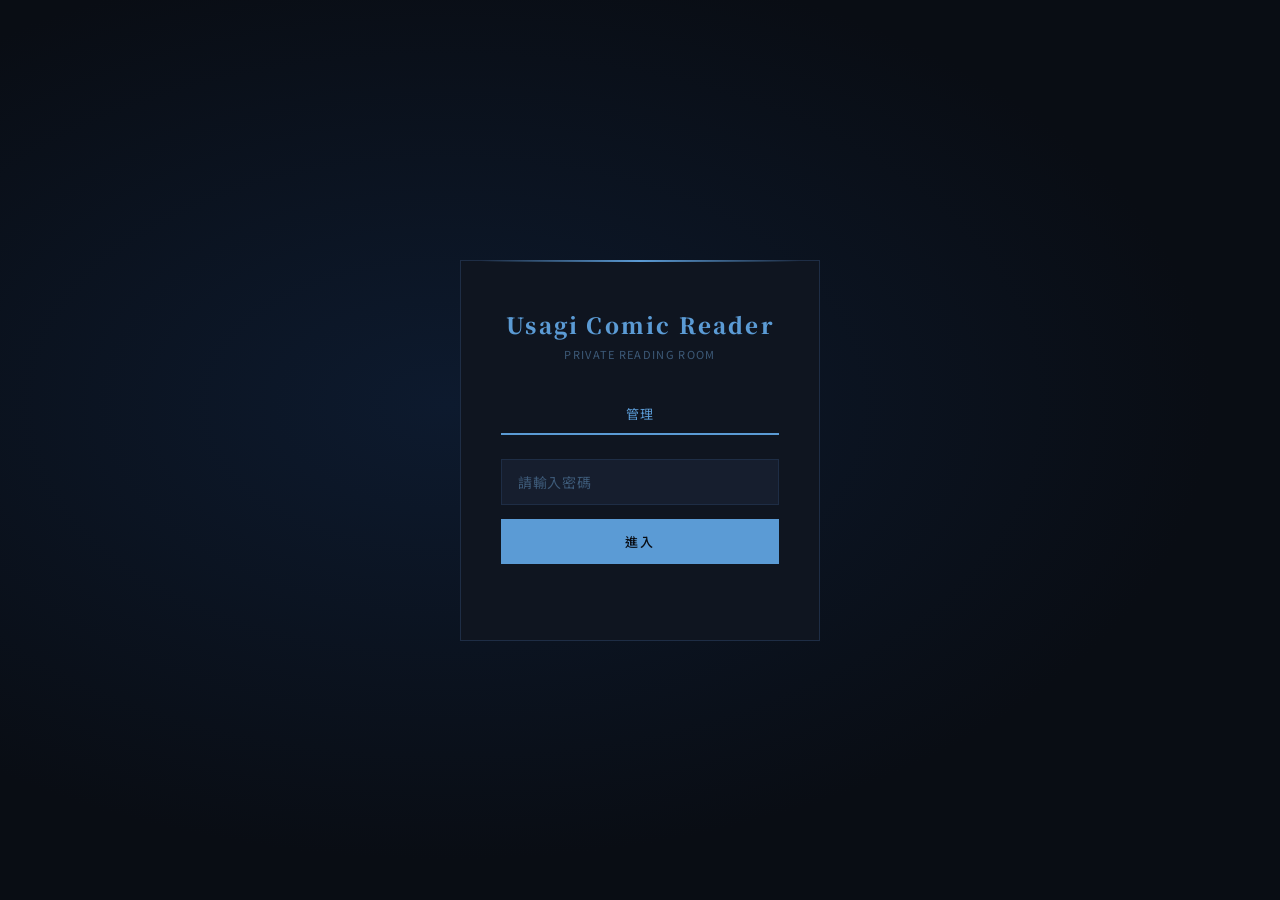
==== tksk/sak7@dm.html @ d7cbdb6c "Add files via upload" ====
<!DOCTYPE html>
<html lang="zh-TW">
<head>
<meta charset="UTF-8">
<meta name="viewport" content="width=device-width, initial-scale=1.0">
<title>Usagi Comic Reader</title>
<link href="https://fonts.googleapis.com/css2?family=Noto+Serif+TC:wght@400;600;900&family=Noto+Sans+TC:wght@300;400;500&display=swap" rel="stylesheet">
<style>
  :root {
    --bg:     #090d14;
    --bg2:    #0f1520;
    --bg3:    #161e2e;
    --border: #1e2d45;
    --accent: #5b9bd5;
    --acc2:   #3a72a8;
    --text:   #d4e4f7;
    --text2:  #7a9fc0;
    --text3:  #3d5a78;
    --danger: #c4614a;
  }
  * { box-sizing: border-box; margin: 0; padding: 0; }
  body { background: var(--bg); color: var(--text); font-family: 'Noto Sans TC', sans-serif; min-height: 100vh; overflow-x: hidden; }
  ::-webkit-scrollbar { width: 4px; }
  ::-webkit-scrollbar-track { background: var(--bg); }
  ::-webkit-scrollbar-thumb { background: var(--border); border-radius: 2px; }

  /* ── PAGES ── */
  .page { display: none; min-height: 100vh; }
  .page.active { display: block; }
  #page-login { align-items: center; justify-content: center; min-height: 100vh; background: radial-gradient(ellipse at 35% 45%, #0d1a2e 0%, #090d14 65%); }
  #page-login.active { display: flex; }

  /* ── LOGIN ── */
  .login-box { width: 360px; padding: 48px 40px; border: 1px solid var(--border); background: var(--bg2); position: relative; }
  .login-box::before { content: ''; position: absolute; top: -1px; left: 20px; right: 20px; height: 2px; background: linear-gradient(90deg, transparent, var(--accent), transparent); }
  .login-title { font-family: 'Noto Serif TC', serif; font-size: 22px; font-weight: 900; letter-spacing: 0.1em; color: var(--accent); margin-bottom: 6px; text-align: center; }
  .login-sub { text-align: center; color: var(--text3); font-size: 11px; letter-spacing: 0.12em; margin-bottom: 32px; }
  .login-tabs { display: flex; margin-bottom: 24px; border-bottom: 1px solid var(--border); }
  .login-tab { flex: 1; padding: 10px; text-align: center; cursor: pointer; font-size: 13px; color: var(--text3); letter-spacing: 0.08em; border-bottom: 2px solid transparent; margin-bottom: -1px; transition: all 0.2s; }
  .login-tab.active { color: var(--accent); border-bottom-color: var(--accent); }
  .login-tab:hover { color: var(--text2); }
  .pw-input-wrap { margin-bottom: 14px; }
  .pw-input-wrap input { width: 100%; padding: 12px 16px; background: var(--bg3); border: 1px solid var(--border); color: var(--text); font-family: inherit; font-size: 14px; outline: none; letter-spacing: 0.2em; transition: border-color 0.2s; }
  .pw-input-wrap input:focus { border-color: var(--acc2); }
  .pw-input-wrap input::placeholder { letter-spacing: 0.05em; color: var(--text3); }
  .btn-login { width: 100%; padding: 13px; background: var(--accent); color: #090d14; border: none; cursor: pointer; font-family: 'Noto Sans TC', sans-serif; font-size: 13px; font-weight: 500; letter-spacing: 0.15em; transition: background 0.2s; }
  .btn-login:hover { background: #7ab3e0; }
  .login-error { color: var(--danger); font-size: 12px; text-align: center; margin-top: 10px; min-height: 18px; }

  /* ── NAV ── */
  .site-nav { position: sticky; top: 0; z-index: 100; background: rgba(9,13,20,0.97); backdrop-filter: blur(8px); border-bottom: 1px solid var(--border); display: flex; align-items: center; padding: 0 24px; height: 56px; gap: 0; }
  .nav-logo { font-family: 'Noto Serif TC', serif; font-weight: 900; font-size: 17px; color: var(--accent); letter-spacing: 0.1em; cursor: pointer; margin-right: auto; }
  .nav-btn { padding: 6px 14px; font-size: 12px; letter-spacing: 0.08em; color: var(--text3); cursor: pointer; border: none; background: none; font-family: inherit; transition: color 0.2s; }
  .nav-btn:hover { color: var(--accent); }
  .nav-btn.active { color: var(--accent); }
  .nav-btn.locked { color: var(--text3); opacity: 0.5; }
  .nav-btn.locked::after { content: ' 🔒'; font-size: 10px; }
  .nav-sep { color: var(--border); margin: 0 2px; font-size: 11px; }

  /* ── LIBRARY ── */
  .page-inner { padding: 40px 24px; max-width: 1000px; margin: 0 auto; }
  .section-header { display: flex; align-items: baseline; gap: 16px; margin-bottom: 24px; padding-bottom: 12px; border-bottom: 1px solid var(--border); }
  .section-title { font-family: 'Noto Serif TC', serif; font-size: 20px; font-weight: 900; color: var(--accent); letter-spacing: 0.1em; }
  .section-count { font-size: 12px; color: var(--text3); }
  .works-grid { display: grid; grid-template-columns: repeat(auto-fill, minmax(160px, 1fr)); gap: 16px; margin-bottom: 48px; }
  .work-card { cursor: pointer; border: 1px solid var(--border); background: var(--bg2); overflow: hidden; transition: border-color 0.2s, transform 0.2s; }
  .work-card:hover { border-color: var(--acc2); transform: translateY(-2px); }
  .work-cover { aspect-ratio: 3/4; background: var(--bg3); overflow: hidden; display: flex; align-items: center; justify-content: center; }
  .work-cover img { width: 100%; height: 100%; object-fit: cover; }
  .work-cover-placeholder { font-family: 'Noto Serif TC', serif; font-size: 36px; color: var(--border); }
  .work-info { padding: 12px; }
  .work-title { font-size: 13px; font-weight: 500; color: var(--text); margin-bottom: 4px; line-height: 1.4; white-space: nowrap; overflow: hidden; text-overflow: ellipsis; }
  .work-meta { font-size: 11px; color: var(--text3); }
  .empty-hint { color: var(--text3); font-size: 13px; text-align: center; padding: 48px 0; border: 1px dashed var(--border); letter-spacing: 0.05em; }

  /* ── WORK DETAIL ── */
  .work-header { background: var(--bg2); border-bottom: 1px solid var(--border); padding: 32px 24px 28px; }
  .work-header-inner { max-width: 800px; margin: 0 auto; }
  .breadcrumb { font-size: 12px; color: var(--text3); margin-bottom: 16px; display: flex; align-items: center; gap: 8px; }
  .breadcrumb span { cursor: pointer; }
  .breadcrumb span:hover { color: var(--accent); }
  .work-big-title { font-family: 'Noto Serif TC', serif; font-size: 26px; font-weight: 900; color: var(--text); letter-spacing: 0.05em; margin-bottom: 8px; }
  .work-type-badge { display: inline-block; padding: 3px 10px; border: 1px solid var(--border); font-size: 11px; color: var(--text3); letter-spacing: 0.08em; }
  .chapter-list { max-width: 800px; margin: 0 auto; padding: 32px 24px; }

  /* chapter card with cover */
  .chapter-item { display: flex; align-items: center; margin-bottom: 8px; border: 1px solid var(--border); background: var(--bg2); cursor: pointer; transition: border-color 0.2s, background 0.2s; overflow: hidden; }
  .chapter-item:hover { border-color: var(--acc2); background: var(--bg3); }
  .chapter-thumb { width: 72px; height: 72px; flex-shrink: 0; background: var(--bg3); overflow: hidden; display: flex; align-items: center; justify-content: center; }
  .chapter-thumb img { width: 100%; height: 100%; object-fit: cover; }
  .chapter-thumb-placeholder { font-size: 22px; color: var(--border); font-family: 'Noto Serif TC', serif; }
  .chapter-info { flex: 1; padding: 14px 18px; }
  .chapter-num { font-family: 'Noto Serif TC', serif; font-size: 18px; font-weight: 900; color: var(--acc2); margin-bottom: 2px; }
  .chapter-name { font-size: 14px; color: var(--text); }
  .chapter-count { font-size: 11px; color: var(--text3); margin-top: 3px; }

  /* ── ILLUST POST LIST (article style) ── */
  .post-list { max-width: 720px; margin: 0 auto; padding: 24px; display: flex; flex-direction: column; gap: 12px; }
  .post-list-item { border: 1px solid var(--border); background: var(--bg2); cursor: pointer; transition: border-color 0.2s, transform 0.15s; display: flex; overflow: hidden; }
  .post-list-item:hover { border-color: var(--acc2); transform: translateY(-1px); }
  .post-list-cover { width: 140px; height: 100px; flex-shrink: 0; background: var(--bg3); overflow: hidden; display: flex; align-items: center; justify-content: center; }
  .post-list-cover img { width: 100%; height: 100%; object-fit: cover; }
  .post-list-cover-ph { font-size: 28px; color: var(--border); }
  .post-list-body { flex: 1; padding: 14px 18px; display: flex; flex-direction: column; justify-content: center; gap: 6px; min-width: 0; }
  .post-list-title { font-size: 14px; font-weight: 500; color: var(--text); line-height: 1.5; display: -webkit-box; -webkit-line-clamp: 2; -webkit-box-orient: vertical; overflow: hidden; }
  .post-list-excerpt { font-size: 12px; color: var(--text3); line-height: 1.6; display: -webkit-box; -webkit-line-clamp: 2; -webkit-box-orient: vertical; overflow: hidden; }
  .post-list-meta { font-size: 11px; color: var(--text3); margin-top: 2px; }
  @media(max-width:480px) { .post-list-cover { width: 100px; height: 80px; } }

  /* ── VIEWER ── */
  #page-viewer { background: #000; }
  .viewer-nav { position: fixed; top: 0; left: 0; right: 0; z-index: 200; background: rgba(0,0,0,0.92); backdrop-filter: blur(8px); border-bottom: 1px solid #1a2a40; display: flex; align-items: center; padding: 0 16px; height: 52px; gap: 8px; transform: translateY(0); transition: transform 0.3s; }
  .viewer-nav.hidden { transform: translateY(-100%); }
  .viewer-title { flex: 1; font-size: 13px; color: #6a8fa8; white-space: nowrap; overflow: hidden; text-overflow: ellipsis; }
  .viewer-close { padding: 5px 12px; font-size: 11px; color: #4a6a85; cursor: pointer; border: none; background: none; font-family: inherit; transition: color 0.2s; }
  .viewer-close:hover { color: #7ab3e0; }
  .viewer-mode-label { font-size: 11px; color: #3a5a75; letter-spacing: 0.1em; border: 1px solid #1a2a40; padding: 4px 10px; }
  .viewer-strip { padding-top: 52px; }
  .strip-img { display: block; width: 100%; max-width: 720px; margin: 0 auto; }
  .viewer-paged { padding-top: 52px; min-height: 100vh; display: flex; flex-direction: column; align-items: center; justify-content: center; }
  .paged-img-wrap { display: flex; align-items: center; justify-content: center; width: 100%; flex: 1; padding: 20px; }
  .paged-img-wrap img { max-height: calc(100vh - 120px); max-width: 100%; object-fit: contain; }
  .paged-controls { position: fixed; bottom: 0; left: 0; right: 0; background: rgba(0,0,0,0.92); border-top: 1px solid #1a2a40; display: flex; align-items: center; justify-content: center; padding: 12px 24px; gap: 24px; }
  .paged-btn { padding: 8px 24px; font-size: 13px; letter-spacing: 0.05em; border: 1px solid #1e2d45; background: transparent; color: #6a8fa8; cursor: pointer; font-family: inherit; transition: all 0.2s; }
  .paged-btn:hover:not(:disabled) { border-color: var(--accent); color: var(--accent); }
  .paged-btn:disabled { opacity: 0.25; cursor: default; }
  .paged-counter { font-size: 12px; color: #3a5a75; min-width: 80px; text-align: center; }

  /* illust post article viewer */
  .post-article { max-width: 680px; margin: 0 auto; padding: 32px 24px 60px; }
  .post-article-title { font-family: 'Noto Serif TC', serif; font-size: 22px; font-weight: 900; color: var(--text); margin-bottom: 8px; line-height: 1.4; }
  .post-article-meta { font-size: 12px; color: var(--text3); margin-bottom: 28px; padding-bottom: 16px; border-bottom: 1px solid var(--border); }
  /* text block */
  .post-block-text { font-size: 14px; color: var(--text2); line-height: 1.9; white-space: pre-wrap; margin-bottom: 20px; }
  /* image block */
  .post-block-img { margin-bottom: 12px; }
  .post-block-img img { display: block; width: 100%; cursor: pointer; border: 1px solid var(--border); transition: opacity 0.2s; }
  .post-block-img img:hover { opacity: 0.9; }
  /* multi-image grid */
  .post-block-imgs { display: grid; gap: 4px; margin-bottom: 12px; }
  .post-block-imgs.cols-1 { grid-template-columns: 1fr; }
  .post-block-imgs.cols-2 { grid-template-columns: 1fr 1fr; }
  .post-block-imgs.cols-3 { grid-template-columns: 1fr 1fr 1fr; }
  .post-block-imgs img { width: 100%; aspect-ratio: 1; object-fit: cover; cursor: pointer; border: 1px solid var(--border); transition: opacity 0.2s; }
  .post-block-imgs img:hover { opacity: 0.9; }

  /* gallery grid (fallback for albums without captions) */
  .viewer-gallery { padding-top: 52px; columns: 2; column-gap: 4px; padding-bottom: 4px; }
  @media(min-width:600px){.viewer-gallery{columns:3;}}
  @media(min-width:900px){.viewer-gallery{columns:4;}}
  .gallery-img { display: block; width: 100%; margin-bottom: 4px; cursor: pointer; transition: opacity 0.2s; break-inside: avoid; }
  .gallery-img:hover { opacity: 0.8; }

  /* lightbox */
  .lightbox { position: fixed; inset: 0; z-index: 999; background: rgba(0,0,0,0.97); display: none; align-items: center; justify-content: center; }
  .lightbox.open { display: flex; }
  .lightbox img { max-width: 95vw; max-height: 95vh; object-fit: contain; }
  .lightbox-close { position: absolute; top: 16px; right: 20px; font-size: 28px; color: #3a5a75; cursor: pointer; line-height: 1; }
  .lightbox-close:hover { color: #7ab3e0; }
  .lightbox-prev, .lightbox-next { position: absolute; top: 50%; transform: translateY(-50%); font-size: 32px; color: #2a4a65; cursor: pointer; padding: 20px; user-select: none; }
  .lightbox-prev:hover, .lightbox-next:hover { color: #7ab3e0; }
  .lightbox-prev { left: 0; }
  .lightbox-next { right: 0; }

  /* ── ADMIN ── */
  .admin-inner { max-width: 860px; margin: 0 auto; padding: 32px 24px; }
  .admin-title { font-family: 'Noto Serif TC', serif; font-size: 18px; font-weight: 900; color: var(--accent); margin-bottom: 28px; letter-spacing: 0.12em; }
  .admin-section { margin-bottom: 40px; }
  .admin-section-title { font-size: 11px; letter-spacing: 0.14em; color: var(--text3); margin-bottom: 16px; text-transform: uppercase; padding-bottom: 8px; border-bottom: 1px solid var(--border); }
  .field-row { display: flex; gap: 8px; margin-bottom: 10px; flex-wrap: wrap; }
  .field { flex: 1; min-width: 0; }
  .field label { display: block; font-size: 11px; color: var(--text3); margin-bottom: 4px; letter-spacing: 0.06em; }
  .field input, .field select, .field textarea { width: 100%; padding: 9px 12px; background: var(--bg3); border: 1px solid var(--border); color: var(--text); font-family: inherit; font-size: 13px; outline: none; transition: border-color 0.2s; }
  .field input:focus, .field select:focus, .field textarea:focus { border-color: var(--acc2); }
  .field textarea { min-height: 80px; resize: vertical; }
  select option { background: var(--bg3); }
  .btn { padding: 9px 20px; font-size: 12px; letter-spacing: 0.08em; cursor: pointer; font-family: inherit; border: none; transition: all 0.2s; }
  .btn-primary { background: var(--accent); color: #090d14; }
  .btn-primary:hover { background: #7ab3e0; }
  .btn-secondary { background: var(--bg3); color: var(--text2); border: 1px solid var(--border); }
  .btn-secondary:hover { border-color: var(--acc2); color: var(--text); }
  .btn-danger { background: transparent; color: var(--danger); border: 1px solid var(--danger); }
  .btn-danger:hover { background: var(--danger); color: #fff; }
  .btn-sm { padding: 5px 12px; font-size: 11px; }
  .work-list-item { border: 1px solid var(--border); background: var(--bg2); margin-bottom: 10px; overflow: hidden; }
  .work-list-header { display: flex; align-items: center; cursor: pointer; gap: 10px; }
  .work-list-header:hover { background: var(--bg3); }
  /* cover thumbnail in admin list */
  .work-list-cover { width: 48px; height: 48px; flex-shrink: 0; background: var(--bg3); overflow: hidden; display: flex; align-items: center; justify-content: center; }
  .work-list-cover img { width: 100%; height: 100%; object-fit: cover; }
  .work-list-cover-ph { font-size: 18px; color: var(--border); font-family: 'Noto Serif TC', serif; }
  .work-list-toggle { padding: 14px 0 14px 14px; color: var(--text3); transition: transform 0.2s; font-size: 11px; }
  .work-list-toggle.open { transform: rotate(90deg); }
  .work-list-name { flex: 1; font-size: 14px; padding: 14px 0; }
  .work-list-type { font-size: 11px; color: var(--text3); letter-spacing: 0.06em; }
  .work-list-actions { display: flex; gap: 6px; padding: 0 14px; }
  .work-list-body { padding: 0 16px 16px; border-top: 1px solid var(--border); }

  .admin-work-tabs { display:flex; gap:8px; margin: 10px 0 12px; }
  .admin-work-tab { padding: 6px 12px; font-size: 11px; letter-spacing: 0.08em; cursor: pointer; border: 1px solid var(--border); background: var(--bg3); color: var(--text3); font-family: inherit; transition: all 0.2s; }
  .admin-work-tab:hover { border-color: var(--acc2); color: var(--text2); }
  .admin-work-tab.active { border-color: var(--accent); color: var(--accent); }
  .drag-handle { padding: 14px 6px 14px 10px; color: var(--text3); cursor: grab; user-select: none; }
  .work-list-item.dragging { opacity: 0.55; }
  .work-list-item.drag-over { outline: 1px dashed var(--acc2); }
  .chapter-edit-item { display: flex; align-items: center; gap: 8px; padding: 8px 0; border-bottom: 1px solid var(--bg3); }
  .chapter-edit-name { flex: 1; font-size: 13px; color: var(--text2); }
  .chapter-edit-count { font-size: 11px; color: var(--text3); }
  .pw-settings { display: grid; grid-template-columns: 1fr 1fr; gap: 12px; }

  /* post editor */
  .post-editor { border: 1px solid var(--border); background: var(--bg3); padding: 16px; margin-bottom: 10px; }
  .post-editor-header { display: flex; align-items: center; justify-content: space-between; margin-bottom: 12px; font-size: 12px; color: var(--text3); letter-spacing: 0.06em; }
  .post-preview-imgs { display: flex; gap: 6px; flex-wrap: wrap; margin-bottom: 8px; }
  .post-preview-img { width: 60px; height: 60px; object-fit: cover; border: 1px solid var(--border); }

  .toast { position: fixed; bottom: 24px; right: 24px; z-index: 9999; background: var(--bg3); border: 1px solid var(--border); color: var(--text); padding: 12px 20px; font-size: 13px; opacity: 0; transform: translateY(8px); transition: all 0.3s; pointer-events: none; letter-spacing: 0.05em; }
  .toast.show { opacity: 1; transform: translateY(0); }
  .toast.success { border-color: var(--accent); }
  .toast.error { border-color: var(--danger); }

  .modal-overlay { position: fixed; inset: 0; z-index: 500; background: rgba(0,0,0,0.75); backdrop-filter: blur(4px); display: none; align-items: center; justify-content: center; padding: 24px; }
  .modal-overlay.open { display: flex; }
  .modal { background: var(--bg2); border: 1px solid var(--border); width: 100%; max-width: 600px; max-height: 85vh; overflow-y: auto; padding: 32px; }
  .modal-title { font-family: 'Noto Serif TC', serif; font-size: 18px; font-weight: 900; color: var(--accent); margin-bottom: 24px; letter-spacing: 0.08em; }
  .modal-actions { display: flex; gap: 8px; justify-content: flex-end; margin-top: 24px; }

  /* mini password modal */
  .mini-modal { background: var(--bg2); border: 1px solid var(--border); width: 100%; max-width: 320px; padding: 32px; }

  .reveal { opacity: 0; transform: translateY(10px); transition: opacity 0.35s, transform 0.35s; }
  .reveal.visible { opacity: 1; transform: none; }
  @media(max-width:480px){ .works-grid{grid-template-columns:repeat(2,1fr);} .pw-settings{grid-template-columns:1fr;} }
</style>
</head>
<body>

<!-- ══ LOGIN ══ -->
<div id="page-login" class="page active">
  <div class="login-box">
    <div class="login-title">Usagi Comic Reader</div>
    <div class="login-sub">PRIVATE READING ROOM</div>
    <div class="login-tabs">
      <div class="login-tab active" onclick="selectLoginTab('admin',this)">管理</div>
    </div>
    <div class="pw-input-wrap">
      <input type="password" id="pw-input" placeholder="請輸入密碼" onkeydown="if(event.key==='Enter')doLogin()">
    </div>
    <button class="btn-login" onclick="doLogin()">進入</button>
    <div class="login-error" id="login-error"></div>
  </div>
</div>

<!-- ══ LIBRARY ══ -->
<div id="page-library" class="page">
  <nav class="site-nav">
    <div class="nav-logo" onclick="goHome()">Usagi</div>
    <button class="nav-btn" id="nav-manga" onclick="navClickSection('manga')">漫畫</button>
    <span class="nav-sep">·</span>
    <button class="nav-btn" id="nav-illust" onclick="navClickSection('illust')">插圖</button>
    <button class="nav-btn" onclick="logout()" style="margin-left:8px">登出</button>
  </nav>
  <div class="page-inner">
    <div id="manga-section">
      <div class="section-header">
        <div class="section-title">漫畫</div>
        <div class="section-count" id="manga-count"></div>
      </div>
      <div class="works-grid" id="manga-grid"></div>
    </div>
    <div id="illust-section">
      <div class="section-header">
        <div class="section-title">插圖</div>
        <div class="section-count" id="illust-count"></div>
      </div>
      <div class="works-grid" id="illust-grid"></div>
    </div>
  </div>
</div>

<!-- ══ WORK DETAIL ══ -->
<div id="page-work" class="page">
  <nav class="site-nav">
    <div class="nav-logo" onclick="goHome()">Usagi</div>
    <button class="nav-btn" onclick="goHome()">← 返回</button>
    <button class="nav-btn" onclick="logout()" style="margin-left:auto">登出</button>
  </nav>
  <div class="work-header">
    <div class="work-header-inner">
      <div class="breadcrumb">
        <span onclick="goHome()">首頁</span><span>›</span>
        <span id="work-section-label"></span><span>›</span>
        <span id="work-breadcrumb-title"></span>
      </div>
      <div class="work-big-title" id="work-detail-title"></div>
      <div class="work-type-badge" id="work-type-badge"></div>
    </div>
  </div>
  <div class="chapter-list" id="chapter-list"></div>
</div>

<!-- ══ VIEWER ══ -->
<div id="page-viewer" class="page">
  <div class="viewer-nav" id="viewer-nav">
    <button class="viewer-close" onclick="closeViewer()">← 返回</button>
    <div class="viewer-title" id="viewer-title"></div>
    <div class="viewer-mode-label" id="viewer-mode-label"></div>
  </div>
  <div id="viewer-content"></div>
</div>

<!-- ══ ADMIN ══ -->
<div id="page-admin" class="page">
  <nav class="site-nav">
    <div class="nav-logo">Usagi</div>
    <button class="nav-btn" onclick="adminGoSection('manga')">漫畫</button>
    <span class="nav-sep">·</span>
    <button class="nav-btn" onclick="adminGoSection('illust')">插圖</button>
    <span class="nav-sep">·</span>
    <button class="nav-btn active" onclick="showPage('admin')">管理</button>
    <button class="nav-btn" onclick="logout()" style="margin-left:auto">登出</button>
  </nav>
  <div class="admin-inner">
    <div class="admin-title">管 理 後 台</div>
    <div class="admin-section">
      <div class="admin-section-title">密碼設定</div>
      <div class="pw-settings">
        <div class="field"><label>漫畫區密碼</label><input type="password" id="pw-manga-new" placeholder="輸入新密碼（留空不改）"></div>
        <div class="field"><label>插圖區密碼</label><input type="password" id="pw-illust-new" placeholder="輸入新密碼（留空不改）"></div>
      </div>
      <div style="margin-top:10px"><div class="field" style="max-width:260px"><label>管理員密碼</label><input type="password" id="pw-admin-new" placeholder="輸入新密碼（留空不改）"></div></div>
      <button class="btn btn-primary" style="margin-top:12px" onclick="savePasswords()">儲存密碼</button>
    </div>
    <div class="admin-section">
      <div class="admin-section-title" style="display:flex;align-items:center;justify-content:space-between">
        <span>作品管理</span>
        <button class="btn btn-primary btn-sm" onclick="openAddWork()">+ 新增作品</button>
      </div>
      <div class="admin-work-tabs">
        <button class="admin-work-tab active" id="admin-tab-manga" onclick="setAdminWorkTab('manga')">漫畫</button>
        <button class="admin-work-tab" id="admin-tab-illust" onclick="setAdminWorkTab('illust')">插畫</button>
      </div>
      <div id="admin-work-list"></div>
    </div>
    <div class="admin-section">
      <div class="admin-section-title">資料備份</div>
      <div class="field-row">
        <button class="btn btn-secondary" onclick="exportData()">匯出 JSON</button>
        <button class="btn btn-secondary" onclick="document.getElementById('import-file').click()">匯入 JSON</button>
        <button class="btn btn-secondary" onclick="updateJSON()">更新JSON</button>
        <input type="file" id="import-file" accept=".json" style="display:none" onchange="importData(this)">
      </div>
      <div style="font-size:11px;color:var(--text3);margin-top:8px;line-height:1.8">資料儲存於瀏覽器 localStorage。建議定期匯出備份以防資料遺失。</div>
    </div>
  </div>
</div>

<!-- ══ MODAL: 小密碼視窗 ══ -->
<div class="modal-overlay" id="modal-unlock">
  <div class="mini-modal">
    <div class="modal-title" id="modal-unlock-title">輸入密碼</div>
    <div class="pw-input-wrap"><input type="password" id="unlock-input" placeholder="請輸入密碼" onkeydown="if(event.key==='Enter')doUnlock()"></div>
    <div class="login-error" id="unlock-error"></div>
    <div class="modal-actions">
      <button class="btn btn-secondary" onclick="closeModal('modal-unlock')">取消</button>
      <button class="btn btn-primary" onclick="doUnlock()">進入</button>
    </div>
  </div>
</div>

<!-- ══ MODAL: 新增/編輯作品 ══ -->
<div class="modal-overlay" id="modal-work">
  <div class="modal">
    <div class="modal-title" id="modal-work-title">新增作品</div>
    <div class="field-row">
      <div class="field"><label>作品標題</label><input type="text" id="m-work-title" placeholder="作品名稱"></div>
      <div class="field" style="max-width:120px">
        <label>分類</label>
        <select id="m-work-type" onchange="toggleReadMode()">
          <option value="manga">漫畫</option>
          <option value="illust">插圖</option>
        </select>
      </div>
    </div>
    <div class="field" id="read-mode-field">
      <label>閱讀方式</label>
      <select id="m-work-readmode">
        <option value="strip">條漫（垂直滾動）</option>
        <option value="paged">頁漫（從右至左翻頁）</option>
      </select>
    </div>
    <div class="field"><label>作品封面 URL（選填）</label><input type="text" id="m-work-cover" placeholder="https://..."></div>
    <div class="modal-actions">
      <button class="btn btn-secondary" onclick="closeModal('modal-work')">取消</button>
      <button class="btn btn-primary" onclick="saveWork()">儲存</button>
    </div>
  </div>
</div>

<!-- ══ MODAL: 新增/編輯漫畫話數 ══ -->
<div class="modal-overlay" id="modal-chapter">
  <div class="modal">
    <div class="modal-title" id="modal-chapter-title">新增話數</div>
    <div class="field"><label>話數標題</label><input type="text" id="m-ch-title" placeholder="例：第1話、番外篇"></div>
    <div class="field" style="margin-top:10px"><label>話數封面圖 URL（選填）</label><input type="text" id="m-ch-cover" placeholder="https://...（留空則用第一張圖）"></div>
	<div class="field" style="margin-top:10px">
  <label>閱讀模式（預設跟隨作品）</label>
  <select id="m-ch-readmode">
    <option value="">跟隨作品設定</option>
    <option value="strip">條漫</option>
    <option value="paged">頁漫</option>
  </select>
</div>
    <div style="margin-top:14px;margin-bottom:6px;font-size:11px;color:var(--text3);letter-spacing:0.06em">圖片 URL 列表（每行一張）</div>
    <div class="field"><textarea id="m-ch-images" placeholder="https://example.com/p001.jpg&#10;https://example.com/p002.jpg" style="min-height:160px;font-family:monospace;font-size:12px"></textarea></div>
    <div class="field-row" style="margin-top:10px;align-items:center">
      <input type="file" id="m-ch-files" accept="image/*" multiple style="display:none" onchange="uploadPickedFiles(this,'m-ch-images','manga')">
      <button class="btn btn-secondary btn-sm" onclick="document.getElementById('m-ch-files').click()">從本機選圖並上傳</button>
      <div id="m-ch-upload-status" style="font-size:11px;color:var(--text3)"></div>
    </div>
    <div class="modal-actions">
      <button class="btn btn-secondary" onclick="closeModal('modal-chapter')">取消</button>
      <button class="btn btn-primary" onclick="saveChapter()">儲存</button>
    </div>
  </div>
</div>

<!-- ══ MODAL: 新增/編輯插圖貼文 ══ -->
<div class="modal-overlay" id="modal-post">
  <div class="modal">
    <div class="modal-title" id="modal-post-title">新增貼文</div>
    <div class="field"><label>貼文標題</label><input type="text" id="m-post-title" placeholder="這篇文章的標題"></div>
    <div class="field" style="margin-top:10px"><label>封面圖 URL（選填，留空自動用第一張圖）</label><input type="text" id="m-post-cover" placeholder="https://..."></div>
    
    <div style="margin-top:14px;margin-bottom:6px">
      <div style="font-size:11px;color:var(--text3);letter-spacing:0.06em;margin-bottom:6px">文章內文</div>
      <div style="font-size:11px;color:var(--border);background:var(--bg3);border:1px solid var(--border);padding:10px 12px;line-height:1.9;font-family:monospace">
        直接貼上圖片 URL 的那一行 → 顯示為圖片<br>
        其餘文字 → 顯示為段落文字<br>
        <span style="color:var(--text3)">── 範例 ──</span><br>
        今天畫了這張：<br>
        https://i.imgur.com/abc.jpg<br>
        這邊是後記，想說的話<br>
        https://i.imgur.com/xyz.jpg<br>
        最後這張是草稿
      </div>
    </div>
    <div class="field"><textarea id="m-post-body" placeholder="在這裡輸入文章內文，圖片 URL 單獨一行即可插入圖片…" style="min-height:180px;line-height:1.8"></textarea>
    <div class="field-row" style="margin-top:10px;align-items:center">
      <input type="file" id="m-post-files" accept="image/*" multiple style="display:none" onchange="uploadPickedFiles(this,'m-post-body','illust')">
      <button class="btn btn-secondary btn-sm" onclick="document.getElementById('m-post-files').click()">從本機選圖並上傳</button>
      <div id="m-post-upload-status" style="font-size:11px;color:var(--text3)"></div>
    </div></div>
    <div class="modal-actions">
      <button class="btn btn-secondary" onclick="closeModal('modal-post')">取消</button>
      <button class="btn btn-primary" onclick="savePost()">儲存</button>
    </div>
  </div>
</div>

<!-- Lightbox -->
<div class="lightbox" id="lightbox" onclick="closeLightbox(event)">
  <div class="lightbox-close" onclick="closeLightboxDirect()">×</div>
  <div class="lightbox-prev" onclick="lightboxNav(-1)">‹</div>
  <img id="lightbox-img" src="">
  <div class="lightbox-next" onclick="lightboxNav(1)">›</div>
</div>

<div class="toast" id="toast"></div>

<script>
// ══════════════════════════════════════════
// UPLOAD (Cloudflare Worker -> GitHub)
// ══════════════════════════════════════════
const UPLOAD_API = 'https://tkskworker.pnyuki159.workers.dev/upload';
const SAVE_API = 'https://tkskworker.pnyuki159.workers.dev/saveData';
const UPLOAD_SITE_BASE = location.origin;

// ══════════════════════════════════════════
// STATE
// ══════════════════════════════════════════
let STATE = {
  // loggedIn: Set of unlocked sections. 'admin' means all access.
  unlocked: new Set(), // e.g. 'manga', 'illust', 'admin'
  passwords: { manga: '', illust: 'ki', admin: 'ad777' },
  works: [],
  viewerImages: [],    // flat array for manga/lightbox
  viewerPosts: [],     // array of {images, caption} for illust post feed
  viewerMode: 'strip',
  viewerIndex: 0,
  currentWorkId: null,
  editingWorkId: null,
  editingChapterId: null,
  editingWorkIdForChapter: null,
  editingPostId: null,
  editingPostWorkId: null,
  pendingUnlockSection: null, // which section user is trying to unlock
  lightboxImages: [],
  lightboxIndex: 0,
  adminWorkTab: 'manga',
};

// ══════════════════════════════════════════
// INIT
// ══════════════════════════════════════════

function loadLocalData() {
  const saved = localStorage.getItem('manga-gallery-data');
  if (!saved) return null;
  try { return JSON.parse(saved); } catch(e) { return null; }
}

async function loadRemoteData() {
  try {
    const r = await fetch('data.json?ts=' + Date.now(), { cache: 'no-store' });
    if (!r.ok) return null;
    const d = await r.json();
    if (d && Array.isArray(d.works)) return d;
  } catch(e) {}
  return null;
}

async function init() {
  const remote = await loadRemoteData();
  if (remote && remote.works) STATE.works = remote.works;

  const local = loadLocalData();
  if (local) {
    if (local.passwords) STATE.passwords = { ...STATE.passwords, ...local.passwords };
    if (!remote && local.works) STATE.works = local.works;
  }
  document.addEventListener('keydown', handleKey);
  document.querySelectorAll('.modal-overlay').forEach(o => {
    o.addEventListener('click', e => { if (e.target === o) o.classList.remove('open'); });
  });
}

function save() {
  localStorage.setItem('manga-gallery-data', JSON.stringify({
    passwords: STATE.passwords,
    works: STATE.works,
  }));
}


// ══════════════════════════════════════════
// AUTH — multi-section unlock system
// ══════════════════════════════════════════
let loginTarget = 'admin';

function selectLoginTab(type, el) {
  loginTarget = type;
  document.querySelectorAll('.login-tab').forEach(t => t.classList.remove('active'));
  el.classList.add('active');
  document.getElementById('login-error').textContent = '';
}

function doLogin() {
  const pw = document.getElementById('pw-input').value;
  if (pw === STATE.passwords.admin) {
    document.getElementById('pw-input').value = '';
    document.getElementById('login-error').textContent = '';
    STATE.unlocked = new Set(['manga', 'illust', 'admin']);
    showPage('admin');
    renderAdmin();
  } else {
    const err = document.getElementById('login-error');
    err.textContent = '密碼錯誤';
    setTimeout(() => err.textContent = '', 2000);
  }
}

// Called when nav button for a locked section is clicked
function navClickSection(type) {
  if (STATE.unlocked.has(type) || STATE.unlocked.has('admin')) {
    // already unlocked — just switch
    showPage('library');
    renderLibrary(type);
  } else {
    // need password
    STATE.pendingUnlockSection = type;
    const label = type === 'manga' ? '漫畫區' : '插圖區';
    document.getElementById('modal-unlock-title').textContent = '輸入' + label + '密碼';
    document.getElementById('unlock-input').value = '';
    document.getElementById('unlock-error').textContent = '';
    openModal('modal-unlock');
    setTimeout(() => document.getElementById('unlock-input').focus(), 100);
  }
}

function doUnlock() {
  const pw = document.getElementById('unlock-input').value;
  const type = STATE.pendingUnlockSection;
  if (pw === STATE.passwords[type]) {
    STATE.unlocked.add(type);
    closeModal('modal-unlock');
    showPage('library');
    renderLibrary(type);
  } else {
    const err = document.getElementById('unlock-error');
    err.textContent = '密碼錯誤';
    setTimeout(() => err.textContent = '', 2000);
  }
}

// Admin nav: go to manga/illust section (admin always has access)
function adminGoSection(type) {
  showPage('library');
  renderLibrary(type);
}

function logout() {
  STATE.unlocked = new Set();
  showPage('login');
}

function isUnlocked(type) {
  return STATE.unlocked.has(type) || STATE.unlocked.has('admin');
}

// ══════════════════════════════════════════
// PAGES
// ══════════════════════════════════════════
function showPage(name) {
  document.querySelectorAll('.page').forEach(p => p.classList.remove('active'));
  document.getElementById('page-' + name).classList.add('active');
  window.scrollTo(0, 0);
}

function goHome() {
  if (isUnlocked('admin')) {
    // admin: return to whichever section was last viewed, or show admin
    showPage('admin');
    renderAdmin();
  } else {
    showPage('library');
    // show first unlocked section
    const section = STATE.unlocked.has('manga') ? 'manga' : 'illust';
    renderLibrary(section);
  }
}

// ══════════════════════════════════════════
// LIBRARY
// ══════════════════════════════════════════
function renderLibrary(activeSection) {
  const mangaWorks = STATE.works.filter(w => w.type === 'manga');
  const illustWorks = STATE.works.filter(w => w.type === 'illust');
  document.getElementById('manga-count').textContent = mangaWorks.length + ' 部';
  document.getElementById('illust-count').textContent = illustWorks.length + ' 部';
  renderGrid('manga-grid', mangaWorks);
  renderGrid('illust-grid', illustWorks);

  // show/hide sections based on unlock state
  const showManga = isUnlocked('manga');
  const showIllust = isUnlocked('illust');
  document.getElementById('manga-section').style.display = showManga ? '' : 'none';
  document.getElementById('illust-section').style.display = showIllust ? '' : 'none';

  // nav button states
  const navManga = document.getElementById('nav-manga');
  const navIllust = document.getElementById('nav-illust');
  navManga.classList.toggle('active', activeSection === 'manga');
  navIllust.classList.toggle('active', activeSection === 'illust');
  navManga.classList.toggle('locked', !showManga);
  navIllust.classList.toggle('locked', !showIllust);

  // if both unlocked, show only the active one
  if (showManga && showIllust) {
    document.getElementById('manga-section').style.display = activeSection === 'manga' ? '' : 'none';
    document.getElementById('illust-section').style.display = activeSection === 'illust' ? '' : 'none';
  }
}

function renderGrid(id, works) {
  const el = document.getElementById(id);
  if (!works.length) { el.innerHTML = '<div class="empty-hint">尚無作品</div>'; return; }
  el.innerHTML = works.map(w => `
    <div class="work-card reveal" onclick="openWork('${w.id}')">
      <div class="work-cover">
        ${w.cover ? `<img src="${esc(w.cover)}" loading="lazy">` : `<div class="work-cover-placeholder">${w.title.charAt(0)}</div>`}
      </div>
      <div class="work-info">
        <div class="work-title">${esc(w.title)}</div>
        <div class="work-meta">${w.type === 'manga' ? w.chapters.length + ' 話' : (w.chapters||[]).length + ' 貼文'}</div>
      </div>
    </div>
  `).join('');
  setTimeout(() => el.querySelectorAll('.reveal').forEach(e => e.classList.add('visible')), 50);
}

// ══════════════════════════════════════════
// WORK DETAIL
// ══════════════════════════════════════════
function openWork(id) {
  const w = STATE.works.find(x => x.id === id);
  if (!w) return;
  STATE.currentWorkId = id;
  document.getElementById('work-section-label').textContent = w.type === 'manga' ? '漫畫' : '插圖';
  document.getElementById('work-breadcrumb-title').textContent = w.title;
  document.getElementById('work-detail-title').textContent = w.title;
  document.getElementById('work-type-badge').textContent =
    w.type === 'illust' ? '插圖集' : (w.readMode === 'paged' ? '頁漫' : '條漫');

  const cl = document.getElementById('chapter-list');
  if (w.type === 'manga') {
    renderChapterList(cl, w);
  } else {
    renderAlbumList(cl, w);
  }
  showPage('work');
}

function renderChapterList(cl, w) {
  if (!w.chapters || !w.chapters.length) {
    cl.innerHTML = '<div class="empty-hint">尚無話數</div>'; return;
  }
  cl.innerHTML = w.chapters.map((c, i) => {
    const thumb = c.cover || (c.images && c.images[0]) || '';
    return `
      <div class="chapter-item reveal" onclick="openChapter('${w.id}','${c.id}')">
        <div class="chapter-thumb">
          ${thumb ? `<img src="${esc(thumb)}" loading="lazy">` : `<div class="chapter-thumb-placeholder">${String(i+1).padStart(2,'0')}</div>`}
        </div>
        <div class="chapter-info">
          <div class="chapter-num">${String(i+1).padStart(2,'0')}</div>
          <div class="chapter-name">${esc(c.title)}</div>
          <div class="chapter-count">${(c.images||[]).length} 張</div>
        </div>
      </div>`;
  }).join('');
  setTimeout(() => cl.querySelectorAll('.reveal').forEach(e => e.classList.add('visible')), 50);
}

function renderAlbumList(cl, w) {
  const posts = w.chapters || [];
  if (!posts.length) { cl.innerHTML = '<div class="empty-hint">尚無貼文</div>'; return; }
  cl.innerHTML = '<div class="post-list">' + posts.map((p, i) => {
    const coverUrl = p.cover || (p.images && p.images[0]) || '';    const coverHtml = coverUrl
      ? `<img src="${esc(coverUrl)}" loading="lazy">`
      : `<div class="post-list-cover-ph">🖼</div>`;
    // title = first line of caption, or fallback
    const lines = (p.caption || '').split('\n');
    const title = p.title || lines[0] || '（未命名貼文）';
    // excerpt = remaining caption text
    const excerptLines = p.title ? lines : lines.slice(1);
    const excerpt = excerptLines.join(' ').trim();
    return `
      <div class="post-list-item reveal" onclick="openPost('${w.id}','${p.id}')">
        <div class="post-list-cover">${coverHtml}</div>
        <div class="post-list-body">
          <div class="post-list-title">${esc(title)}</div>
          ${excerpt ? `<div class="post-list-excerpt">${esc(excerpt)}</div>` : ''}
          <div class="post-list-meta">${(p.images||[]).length} 張圖片</div>
        </div>
      </div>`;
  }).join('') + '</div>';
  setTimeout(() => cl.querySelectorAll('.reveal').forEach(e => e.classList.add('visible')), 50);
}

// ══════════════════════════════════════════
// VIEWER — MANGA
// ══════════════════════════════════════════
function openChapter(workId, chapterId) {
  const w = STATE.works.find(x => x.id === workId);
  const c = w.chapters.find(x => x.id === chapterId);
  if (!c || !c.images || !c.images.length) { toast('此話尚無圖片', 'error'); return; }
  STATE.viewerImages = c.images;
  STATE.viewerIndex = 0;
  document.getElementById('viewer-title').textContent = w.title + ' — ' + c.title;
  showPage('viewer');
  setMode(c.readMode || w.readMode || 'strip');
}

// ══════════════════════════════════════════
// VIEWER — ILLUST POST (single post full view)
// ══════════════════════════════════════════
function openPost(workId, postId) {
  const w = STATE.works.find(x => x.id === workId);
  const p = w.chapters.find(x => x.id === postId);
  if (!p) return;
  STATE.viewerPosts = [p];
  STATE.viewerImages = p.images || [];
  STATE.viewerIndex = 0;
  document.getElementById('viewer-title').textContent = w.title;
  showPage('viewer');
  setMode('illust-post');
}

function setMode(mode) {
  STATE.viewerMode = mode;
  const label = document.getElementById('viewer-mode-label');
  label.textContent = mode === 'strip' ? '條漫' : mode === 'paged' ? '頁漫' : '';
  const nav = document.getElementById('viewer-nav');
  const content = document.getElementById('viewer-content');
  window.onscroll = null;

  if (mode === 'strip') {
    nav.classList.remove('hidden');
    content.innerHTML = `<div class="viewer-strip">${
      STATE.viewerImages.map(src => `<img class="strip-img" src="${esc(src)}" loading="lazy">`).join('')
    }</div>`;
    let last = 0;
    window.onscroll = () => {
      const cur = window.scrollY;
      nav.classList.toggle('hidden', cur > last && cur > 100);
      last = cur;
    };
  } else if (mode === 'paged') {
    nav.classList.remove('hidden');
    renderPaged();
  } else if (mode === 'illust-post') {
    nav.classList.remove('hidden');
    const p = STATE.viewerPosts[0];
    // Parse body into blocks: lines starting with [img:URL] are image blocks, rest is text
    // Format: any line that is a plain URL (http...) = image; text lines = text block
    // We merge consecutive text lines into one block
    let allImgUrls = p.images || [];
    let imgIdx = 0; // for lightbox index tracking across blocks
    const body = p.body || ''; // structured body if present
    let blocksHtml = '';

    if (body) {
      // Parse structured body: segments separated by blank lines or [img] markers
      // Each paragraph = text block; each URL line = image
      const lines = body.split('\n');
      let textBuf = [];
      const flushText = () => {
        if (!textBuf.length) return;
        const t = textBuf.join('\n').trim();
        if (t) blocksHtml += `<div class="post-block-text">${esc(t)}</div>`;
        textBuf = [];
      };
      for (const line of lines) {
        const trimmed = line.trim();
        if (/^https?:\/\//i.test(trimmed)) {
          flushText();
          const li = imgIdx++;
          blocksHtml += `<div class="post-block-img"><img src="${esc(trimmed)}" loading="lazy" onclick="openLightboxArr(${JSON.stringify(allImgUrls)},${li})"></div>`;
        } else {
          textBuf.push(line);
        }
      }
      flushText();
    } else {
      // Legacy: images array + caption text
      const imgs = allImgUrls;
      if (imgs.length === 1) {
        blocksHtml += `<div class="post-block-img"><img src="${esc(imgs[0])}" loading="lazy" onclick="openLightboxArr(${JSON.stringify(imgs)},0)"></div>`;
      } else if (imgs.length > 1) {
        const cols = imgs.length === 2 ? 'cols-2' : 'cols-3';
        blocksHtml += `<div class="post-block-imgs ${cols}">` +
          imgs.map((src,i) => `<img src="${esc(src)}" loading="lazy" onclick="openLightboxArr(${JSON.stringify(imgs)},${i})">`).join('') +
          `</div>`;
      }
      if (p.caption) {
        blocksHtml += `<div class="post-block-text">${esc(p.caption)}</div>`;
      }
    }

    const titleHtml = p.title ? `<div class="post-article-title">${esc(p.title)}</div>` : '';
    const metaHtml = `<div class="post-article-meta">${allImgUrls.length} 張圖片</div>`;
    content.innerHTML = `<div style="padding-top:52px"><div class="post-article">${titleHtml}${metaHtml}${blocksHtml}</div></div>`;
  }
}

function renderPaged() {
  const imgs = STATE.viewerImages;
  const i = STATE.viewerIndex;
  document.getElementById('viewer-content').innerHTML = `
    <div class="viewer-paged">
      <div class="paged-img-wrap"><img src="${esc(imgs[i])}" id="paged-main-img"></div>
      <div class="paged-controls">
        <button class="paged-btn" onclick="pagedNav(1)" ${i===imgs.length-1?'disabled':''}>← 下一頁</button>
        <div class="paged-counter">${i+1} / ${imgs.length}</div>
        <button class="paged-btn" onclick="pagedNav(-1)" ${i===0?'disabled':''}>上一頁 →</button>
      </div>
    </div>`;
}

function pagedNav(dir) {
  const n = STATE.viewerIndex + dir;
  if (n < 0 || n >= STATE.viewerImages.length) return;
  STATE.viewerIndex = n;
  renderPaged();
}

function closeViewer() {
  window.onscroll = null;
  openWork(STATE.currentWorkId);
}

// ══════════════════════════════════════════
// LIGHTBOX
// ══════════════════════════════════════════
function openLightbox(index) {
  STATE.lightboxImages = STATE.viewerImages;
  STATE.lightboxIndex = index;
  document.getElementById('lightbox-img').src = STATE.lightboxImages[index];
  document.getElementById('lightbox').classList.add('open');
}
function closeLightbox(e) { if (e.target === document.getElementById('lightbox')) closeLightboxDirect(); }
function closeLightboxDirect() { document.getElementById('lightbox').classList.remove('open'); }
function lightboxNav(dir) {
  const n = STATE.lightboxIndex + dir;
  if (n < 0 || n >= STATE.lightboxImages.length) return;
  STATE.lightboxIndex = n;
  document.getElementById('lightbox-img').src = STATE.lightboxImages[n];
}
// For post article: lightbox with explicit image array
function openLightboxArr(imgs, index) {
  STATE.lightboxImages = imgs;
  STATE.lightboxIndex = index;
  document.getElementById('lightbox-img').src = imgs[index];
  document.getElementById('lightbox').classList.add('open');
}

// ══════════════════════════════════════════
// KEYBOARD
// ══════════════════════════════════════════
function handleKey(e) {
  if (document.getElementById('lightbox').classList.contains('open')) {
    if (e.key === 'ArrowLeft') lightboxNav(-1);
    if (e.key === 'ArrowRight') lightboxNav(1);
    if (e.key === 'Escape') closeLightboxDirect();
    return;
  }
  if (!document.getElementById('page-viewer').classList.contains('active')) return;
  if (STATE.viewerMode === 'paged') {
    if (e.key === 'ArrowRight' || e.key === 'ArrowUp') pagedNav(-1);
    if (e.key === 'ArrowLeft' || e.key === 'ArrowDown') pagedNav(1);
  }
  if (e.key === 'Escape') closeViewer();
}

// ══════════════════════════════════════════
// ADMIN
// ══════════════════════════════════════════

function setAdminWorkTab(t) {
  STATE.adminWorkTab = t;
  const a = document.getElementById('admin-tab-manga');
  const b = document.getElementById('admin-tab-illust');
  if (a) a.classList.toggle('active', t === 'manga');
  if (b) b.classList.toggle('active', t === 'illust');
  renderAdmin();
}

function reorderWorksWithinType(type, orderedIds) {
  const idxs = [];
  const byId = {};
  STATE.works.forEach((w, i) => { if (w.type === type) { idxs.push(i); byId[w.id] = w; } });
  const next = orderedIds.map(id => byId[id]).filter(Boolean);
  if (next.length !== idxs.length) return;
  for (let i = 0; i < idxs.length; i++) STATE.works[idxs[i]] = next[i];
}

function setupWorkDnD() {
  const list = document.getElementById('admin-work-list');
  if (!list) return;

  let draggingId = null;

  const items = list.querySelectorAll('.work-list-item');
  for (let i = 0; i < items.length; i++) {
    const item = items[i];
    const id = item.getAttribute('data-work-id');
    const handle = item.querySelector('.drag-handle');
    if (!id || !handle) continue;

    handle.setAttribute('draggable', 'true');

    handle.addEventListener('dragstart', (e) => {
      draggingId = id;
      item.classList.add('dragging');
      try { e.dataTransfer.setData('text/plain', id); } catch(err) {}
      e.dataTransfer.effectAllowed = 'move';
    });

    handle.addEventListener('dragend', () => {
      draggingId = null;
      item.classList.remove('dragging');
      const all = list.querySelectorAll('.work-list-item');
      for (let k = 0; k < all.length; k++) all[k].classList.remove('drag-over', 'dragging');
    });

    item.addEventListener('dragover', (e) => {
      e.preventDefault();
      if (!draggingId || draggingId === id) return;
      item.classList.add('drag-over');
      e.dataTransfer.dropEffect = 'move';
    });

    item.addEventListener('dragleave', () => item.classList.remove('drag-over'));

    item.addEventListener('drop', (e) => {
      e.preventDefault();
      item.classList.remove('drag-over');

      const fromId = draggingId || (() => { try { return e.dataTransfer.getData('text/plain'); } catch(err) { return ''; } })();
      const toId = id;
      if (!fromId || !toId || fromId === toId) return;

      const type = STATE.adminWorkTab || 'manga';
      const cur = STATE.works.filter(w => w.type === type).map(w => w.id);
      const fromIdx = cur.indexOf(fromId);
      const toIdx = cur.indexOf(toId);
      if (fromIdx < 0 || toIdx < 0) return;

      cur.splice(fromIdx, 1);
      cur.splice(toIdx, 0, fromId);

      reorderWorksWithinType(type, cur);
      save();
      renderAdmin();
      toast('已調整順序（記得按「更新JSON」）');
    });
  }
}

function renderAdmin() {
  const el = document.getElementById('admin-work-list');
  const t = STATE.adminWorkTab || 'manga';
  const list = STATE.works.filter(w => w.type === t);
  if (!list.length) { el.innerHTML = '<div class="empty-hint">尚無作品（可按右上「新增作品」建立）</div>'; return; }
  el.innerHTML = list.map(w => {
    const coverHtml = w.cover
      ? `<img src="${esc(w.cover)}" loading="lazy">`
      : `<div class="work-list-cover-ph">${w.title.charAt(0)}</div>`;
    return `
    <div class="work-list-item" data-work-id="${w.id}">
      <div class="work-list-header" onclick="toggleWorkExpand('${w.id}')">
        <div class="work-list-toggle" id="arrow-${w.id}">▶</div>
        <div class="drag-handle" title="拖曳排序">≡</div>
        <div class="work-list-cover">${coverHtml}</div>
        <span class="work-list-name">${esc(w.title)}</span>
        <span class="work-list-type">${w.type === 'manga' ? (w.readMode === 'paged' ? '頁漫' : '條漫') : '插圖'}</span>
        <div class="work-list-actions">
          <button class="btn btn-secondary btn-sm" onclick="event.stopPropagation();openEditWork('${w.id}')">編輯</button>
          <button class="btn btn-danger btn-sm" onclick="event.stopPropagation();deleteWork('${w.id}')">刪除</button>
        </div>
      </div>
      <div class="work-list-body" id="work-body-${w.id}" style="display:none">
        <div style="padding:12px 0 8px;display:flex;justify-content:flex-end">
          ${w.type === 'manga'
            ? `<button class="btn btn-primary btn-sm" onclick="openAddChapter('${w.id}')">+ 新增話數</button>`
            : `<button class="btn btn-primary btn-sm" onclick="openAddPost('${w.id}')">+ 新增貼文</button>`}
        </div>
        ${(w.chapters||[]).map((c,i) => w.type === 'manga' ? `
          <div class="chapter-edit-item">
            ${(c.cover||c.images?.[0]) ? `<img src="${esc(c.cover||c.images[0])}" style="width:36px;height:36px;object-fit:cover;border:1px solid var(--border);flex-shrink:0">` : ''}
            <span class="chapter-edit-name">${String(i+1).padStart(2,'0')}. ${esc(c.title)}</span>
            <span class="chapter-edit-count">${(c.images||[]).length} 張</span>
            <button class="btn btn-secondary btn-sm" onclick="openEditChapter('${w.id}','${c.id}')">編輯</button>
            <button class="btn btn-danger btn-sm" onclick="deleteChapter('${w.id}','${c.id}')">刪</button>
          </div>` : `
          <div class="chapter-edit-item">
            ${c.images?.[0] ? `<img src="${esc(c.images[0])}" style="width:36px;height:36px;object-fit:cover;border:1px solid var(--border);flex-shrink:0">` : ''}
            <span class="chapter-edit-name">${String(i+1).padStart(2,'0')}. ${esc(c.title || (c.caption||'').split('\n')[0].slice(0,30) || '（未命名）')}</span>
            <span class="chapter-edit-count">${(c.images||[]).length} 張</span>
            <button class="btn btn-secondary btn-sm" onclick="openEditPost('${w.id}','${c.id}')">編輯</button>
            <button class="btn btn-danger btn-sm" onclick="deleteChapter('${w.id}','${c.id}')">刪</button>
          </div>`
        ).join('')}
        ${!(w.chapters||[]).length ? '<div style="font-size:12px;color:var(--text3);padding:8px 0">尚無內容</div>' : ''}
      </div>
    </div>`
  }).join('');
  setupWorkDnD();
}

function toggleWorkExpand(id) {
  const body = document.getElementById('work-body-' + id);
  const arrow = document.getElementById('arrow-' + id);
  const open = body.style.display === 'none';
  body.style.display = open ? '' : 'none';
  arrow.classList.toggle('open', open);
}

// ── Work CRUD ──
function openAddWork() {
  STATE.editingWorkId = null;
  document.getElementById('modal-work-title').textContent = '新增作品';
  document.getElementById('m-work-title').value = '';
  document.getElementById('m-work-type').value = 'manga';
  document.getElementById('m-work-readmode').value = 'strip';
  document.getElementById('m-work-cover').value = '';
  document.getElementById('read-mode-field').style.display = '';
  openModal('modal-work');
}
function openEditWork(id) {
  const w = STATE.works.find(x => x.id === id);
  STATE.editingWorkId = id;
  document.getElementById('modal-work-title').textContent = '編輯作品';
  document.getElementById('m-work-title').value = w.title;
  document.getElementById('m-work-type').value = w.type;
  document.getElementById('m-work-readmode').value = w.readMode || 'strip';
  document.getElementById('m-work-cover').value = w.cover || '';
  document.getElementById('read-mode-field').style.display = w.type === 'illust' ? 'none' : '';
  openModal('modal-work');
}
function toggleReadMode() {
  document.getElementById('read-mode-field').style.display =
    document.getElementById('m-work-type').value === 'illust' ? 'none' : '';
}
function saveWork() {
  const title = document.getElementById('m-work-title').value.trim();
  if (!title) { toast('請輸入標題', 'error'); return; }
  const type = document.getElementById('m-work-type').value;
  const cover = document.getElementById('m-work-cover').value.trim();
  const readMode = type === 'manga' ? document.getElementById('m-work-readmode').value : null;
  if (STATE.editingWorkId) {
    const w = STATE.works.find(x => x.id === STATE.editingWorkId);
    w.title = title; w.type = type; w.cover = cover; w.readMode = readMode;
  } else {
    STATE.works.push({ id: uid(), title, type, cover, readMode, chapters: [] });
  }
  save(); closeModal('modal-work'); renderAdmin(); toast('已儲存（記得按「更新JSON」）');
}
function deleteWork(id) {
  if (!confirm('確定刪除此作品及所有內容？')) return;
  STATE.works = STATE.works.filter(x => x.id !== id);
  save(); renderAdmin(); toast('已刪除（記得按「更新JSON」）');
}

// ── Manga Chapter CRUD ──
function openAddChapter(workId) {
  STATE.editingWorkIdForChapter = workId;
  STATE.editingChapterId = null;
  document.getElementById('modal-chapter-title').textContent = '新增話數';
  document.getElementById('m-ch-title').value = '';
  document.getElementById('m-ch-cover').value = '';
  document.getElementById('m-ch-readmode').value = '';
  document.getElementById('m-ch-images').value = '';
  openModal('modal-chapter');
}
function openEditChapter(workId, chapterId) {
  const w = STATE.works.find(x => x.id === workId);
  const c = w.chapters.find(x => x.id === chapterId);
  STATE.editingWorkIdForChapter = workId;
  STATE.editingChapterId = chapterId;
  document.getElementById('modal-chapter-title').textContent = '編輯話數';
  document.getElementById('m-ch-title').value = c.title;
  document.getElementById('m-ch-cover').value = c.cover || '';
  document.getElementById('m-ch-readmode').value = c.readMode || '';
  document.getElementById('m-ch-images').value = (c.images||[]).join('\n');
  openModal('modal-chapter');
}
function saveChapter() {
  const title = document.getElementById('m-ch-title').value.trim();
  if (!title) { toast('請輸入標題', 'error'); return; }
  const readMode = document.getElementById('m-ch-readmode').value || null;
  const cover = document.getElementById('m-ch-cover').value.trim();
  const images = document.getElementById('m-ch-images').value.split('\n').map(s => s.trim()).filter(Boolean);
  const w = STATE.works.find(x => x.id === STATE.editingWorkIdForChapter);
  if (STATE.editingChapterId) {
    const c = w.chapters.find(x => x.id === STATE.editingChapterId);
    c.title = title; c.cover = cover; c.images = images; c.readMode = readMode;
  } else {
    w.chapters.push({ id: uid(), title, cover, images, readMode });
  }
  save(); closeModal('modal-chapter'); renderAdmin(); toast('已儲存（記得按「更新JSON」）');
}
function deleteChapter(workId, chapterId) {
  if (!confirm('確定刪除？')) return;
  const w = STATE.works.find(x => x.id === workId);
  w.chapters = w.chapters.filter(x => x.id !== chapterId);
  save(); renderAdmin(); toast('已刪除（記得按「更新JSON」）');
}

// ── Illust Post CRUD ──
function openAddPost(workId) {
  STATE.editingPostWorkId = workId;
  STATE.editingPostId = null;
  document.getElementById('modal-post-title').textContent = '新增貼文';
  document.getElementById('m-post-title').value = '';
  document.getElementById('m-post-cover').value = '';
  document.getElementById('m-post-body').value = '';
  openModal('modal-post');
}
function openEditPost(workId, postId) {
  const w = STATE.works.find(x => x.id === workId);
  const p = w.chapters.find(x => x.id === postId);
  STATE.editingPostWorkId = workId;
  STATE.editingPostId = postId;
  document.getElementById('modal-post-title').textContent = '編輯貼文';
  document.getElementById('m-post-title').value = p.title || '';
  document.getElementById('m-post-cover').value = p.cover || '';
  document.getElementById('m-post-body').value = p.body || p.caption || '';
  openModal('modal-post');
}
function savePost() {
  const title = document.getElementById('m-post-title').value.trim();
  const coverInput = document.getElementById('m-post-cover').value.trim();
  const body = document.getElementById('m-post-body').value;

  const bodyImages = body.split('\n').map(s => s.trim()).filter(s => /^https?:\/\//i.test(s));
  const cover = coverInput || (bodyImages[0] || '');

  if (!bodyImages.length && !body.trim()) { toast('請輸入圖片或文字內容', 'error'); return; }

  const w = STATE.works.find(x => x.id === STATE.editingPostWorkId);
  const postData = { title, cover, images: bodyImages, body, caption: '' };

  if (STATE.editingPostId) {
    const p = w.chapters.find(x => x.id === STATE.editingPostId);
    Object.assign(p, postData);
  } else {
    w.chapters.push({ id: uid(), ...postData });
  }

  save(); closeModal('modal-post'); renderAdmin(); toast('已儲存（記得按「更新JSON」）');
}

// ── Passwords ──
function savePasswords() {
  const mn = document.getElementById('pw-manga-new').value;
  const il = document.getElementById('pw-illust-new').value;
  const ad = document.getElementById('pw-admin-new').value;
  if (mn) STATE.passwords.manga = mn;
  if (il) STATE.passwords.illust = il;
  if (ad) STATE.passwords.admin = ad;
  save();
  ['pw-manga-new','pw-illust-new','pw-admin-new'].forEach(id => document.getElementById(id).value = '');
  toast('密碼已更新');
}

// ── Backup ──
function exportData() {
  const blob = new Blob([JSON.stringify({ version: 1, works: STATE.works }, null, 2)], { type: 'application/json' });
  const a = document.createElement('a');
  a.href = URL.createObjectURL(blob);
  a.download = 'data.json';
  a.click();
  toast('已匯出');
}

async function updateJSON() {
  try { await pushPublicData(); toast('已更新 data.json'); }
  catch { toast('更新 data.json 失敗', 'error'); }
}

function importData(input) {
  const file = input.files[0]; if (!file) return;
  const r = new FileReader();
  r.onload = e => {
    try {
      const d = JSON.parse(e.target.result);
      if (d.passwords) STATE.passwords = { ...STATE.passwords, ...d.passwords };
      if (d.works) STATE.works = d.works;
      save(); renderAdmin(); toast('已匯入（記得按「更新JSON」）');
    } catch { toast('JSON 格式錯誤', 'error'); }
  };
  r.readAsText(file);
  input.value = '';
}

// ══════════════════════════════════════════
// UTILS
// ══════════════════════════════════════════
function uid() { return Math.random().toString(36).slice(2,10) + Date.now().toString(36); }
function esc(s) { return (s||'').replace(/&/g,'&amp;').replace(/</g,'&lt;').replace(/>/g,'&gt;').replace(/"/g,'&quot;'); }
function openModal(id) { document.getElementById(id).classList.add('open'); }
function closeModal(id) { document.getElementById(id).classList.remove('open'); }
function toast(msg, type='success') {
  const el = document.getElementById('toast');
  el.textContent = msg; el.className = 'toast show ' + type;
  clearTimeout(el._t);
  el._t = setTimeout(() => el.classList.remove('show'), 2200);
}

init();

// ══════════════════════════════════════════
// FILE UPLOAD (local -> Worker -> GitHub -> URL)
// ══════════════════════════════════════════
async function uploadPickedFiles(inp, targetId, kind) {
  const files = Array.prototype.slice.call(inp.files || []);
  inp.value = '';
  if (!files.length) return;

  if (!UPLOAD_API || UPLOAD_API.indexOf('YOUR_WORKER_SUBDOMAIN') >= 0) { toast('請先設定 UPLOAD_API', 'error'); return; }

  const statusId = targetId === 'm-ch-images' ? 'm-ch-upload-status' : 'm-post-upload-status';
  const statusEl = document.getElementById(statusId);
  statusEl.textContent = '上傳中…';

  let ok = 0;
  for (let i = 0; i < files.length; i++) {
    const f = files[i];
    try {
      const url = await uploadOneFile(f, kind);
      appendLine(targetId, url);
      ok++;
      statusEl.textContent = '已上傳 ' + ok + ' / ' + files.length;
    } catch (e) {
      statusEl.textContent = '上傳失敗：' + (e && e.message ? e.message : e);
      toast('上傳失敗：' + f.name, 'error');
      return;
    }
  }
  statusEl.textContent = '完成';
  toast('已上傳 ' + ok + ' 張', 'success');
}

function appendLine(targetId, line) {
  const el = document.getElementById(targetId);
  const cur = el.value.trim();
  el.value = cur ? (cur + '\\n' + line) : line;
}

async function uploadOneFile(file, kind) {
  const fd = new FormData();
  fd.append('file', file, file.name);
  fd.append('kind', kind);
  fd.append('site', UPLOAD_SITE_BASE);

  const r = await fetch(UPLOAD_API, { method: 'POST', body: fd });
  if (!r.ok) throw new Error('HTTP ' + r.status);
  const j = await r.json();
  if (!j || !j.url) throw new Error('NO_URL');
  return j.url;
}

async function pushPublicData() {
  const payload = { version: 1, works: STATE.works };
  const r = await fetch(SAVE_API, { method: 'POST', headers: { 'Content-Type': 'application/json' }, body: JSON.stringify(payload) });
  if (!r.ok) throw new Error('HTTP ' + r.status);
  return r.json().catch(() => ({}));
}

</script>
</body>
</html>
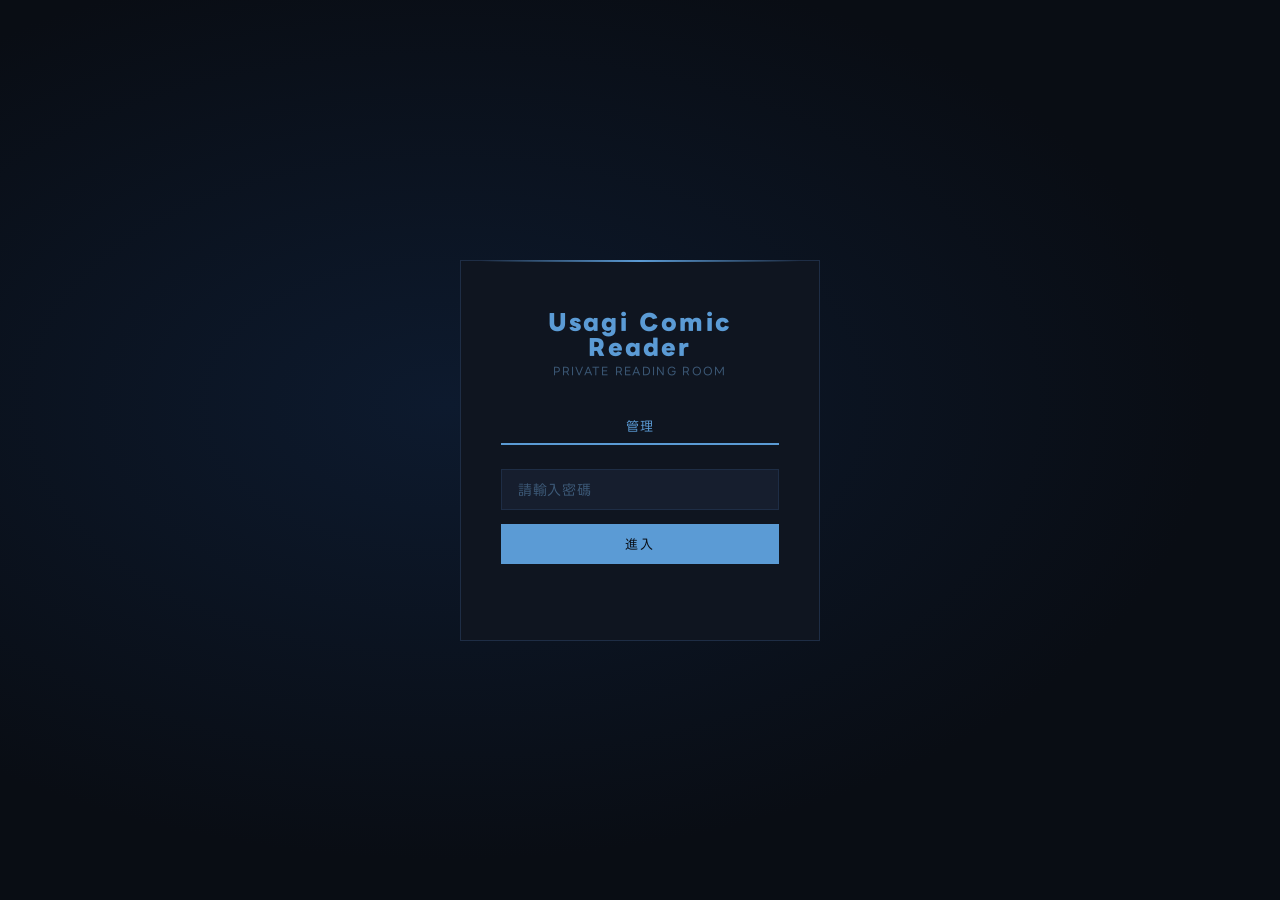
==== commit 8d1b5eb7: "update abc" ====
--- a/tksk/sak7@dm.html
+++ b/tksk/sak7@dm.html
@@ -1,1334 +1,1004 @@
-<!DOCTYPE html>
-<html lang="zh-TW">
-<head>
-<meta charset="UTF-8">
-<meta name="viewport" content="width=device-width, initial-scale=1.0">
-<title>Usagi Comic Reader</title>
-<link href="https://fonts.googleapis.com/css2?family=Noto+Serif+TC:wght@400;600;900&family=Noto+Sans+TC:wght@300;400;500&display=swap" rel="stylesheet">
-<style>
-  :root {
-    --bg:     #090d14;
-    --bg2:    #0f1520;
-    --bg3:    #161e2e;
-    --border: #1e2d45;
-    --accent: #5b9bd5;
-    --acc2:   #3a72a8;
-    --text:   #d4e4f7;
-    --text2:  #7a9fc0;
-    --text3:  #3d5a78;
-    --danger: #c4614a;
-  }
-  * { box-sizing: border-box; margin: 0; padding: 0; }
-  body { background: var(--bg); color: var(--text); font-family: 'Noto Sans TC', sans-serif; min-height: 100vh; overflow-x: hidden; }
-  ::-webkit-scrollbar { width: 4px; }
-  ::-webkit-scrollbar-track { background: var(--bg); }
-  ::-webkit-scrollbar-thumb { background: var(--border); border-radius: 2px; }
-
-  /* ── PAGES ── */
-  .page { display: none; min-height: 100vh; }
-  .page.active { display: block; }
-  #page-login { align-items: center; justify-content: center; min-height: 100vh; background: radial-gradient(ellipse at 35% 45%, #0d1a2e 0%, #090d14 65%); }
-  #page-login.active { display: flex; }
-
-  /* ── LOGIN ── */
-  .login-box { width: 360px; padding: 48px 40px; border: 1px solid var(--border); background: var(--bg2); position: relative; }
-  .login-box::before { content: ''; position: absolute; top: -1px; left: 20px; right: 20px; height: 2px; background: linear-gradient(90deg, transparent, var(--accent), transparent); }
-  .login-title { font-family: 'Noto Serif TC', serif; font-size: 22px; font-weight: 900; letter-spacing: 0.1em; color: var(--accent); margin-bottom: 6px; text-align: center; }
-  .login-sub { text-align: center; color: var(--text3); font-size: 11px; letter-spacing: 0.12em; margin-bottom: 32px; }
-  .login-tabs { display: flex; margin-bottom: 24px; border-bottom: 1px solid var(--border); }
-  .login-tab { flex: 1; padding: 10px; text-align: center; cursor: pointer; font-size: 13px; color: var(--text3); letter-spacing: 0.08em; border-bottom: 2px solid transparent; margin-bottom: -1px; transition: all 0.2s; }
-  .login-tab.active { color: var(--accent); border-bottom-color: var(--accent); }
-  .login-tab:hover { color: var(--text2); }
-  .pw-input-wrap { margin-bottom: 14px; }
-  .pw-input-wrap input { width: 100%; padding: 12px 16px; background: var(--bg3); border: 1px solid var(--border); color: var(--text); font-family: inherit; font-size: 14px; outline: none; letter-spacing: 0.2em; transition: border-color 0.2s; }
-  .pw-input-wrap input:focus { border-color: var(--acc2); }
-  .pw-input-wrap input::placeholder { letter-spacing: 0.05em; color: var(--text3); }
-  .btn-login { width: 100%; padding: 13px; background: var(--accent); color: #090d14; border: none; cursor: pointer; font-family: 'Noto Sans TC', sans-serif; font-size: 13px; font-weight: 500; letter-spacing: 0.15em; transition: background 0.2s; }
-  .btn-login:hover { background: #7ab3e0; }
-  .login-error { color: var(--danger); font-size: 12px; text-align: center; margin-top: 10px; min-height: 18px; }
-
-  /* ── NAV ── */
-  .site-nav { position: sticky; top: 0; z-index: 100; background: rgba(9,13,20,0.97); backdrop-filter: blur(8px); border-bottom: 1px solid var(--border); display: flex; align-items: center; padding: 0 24px; height: 56px; gap: 0; }
-  .nav-logo { font-family: 'Noto Serif TC', serif; font-weight: 900; font-size: 17px; color: var(--accent); letter-spacing: 0.1em; cursor: pointer; margin-right: auto; }
-  .nav-btn { padding: 6px 14px; font-size: 12px; letter-spacing: 0.08em; color: var(--text3); cursor: pointer; border: none; background: none; font-family: inherit; transition: color 0.2s; }
-  .nav-btn:hover { color: var(--accent); }
-  .nav-btn.active { color: var(--accent); }
-  .nav-btn.locked { color: var(--text3); opacity: 0.5; }
-  .nav-btn.locked::after { content: ' 🔒'; font-size: 10px; }
-  .nav-sep { color: var(--border); margin: 0 2px; font-size: 11px; }
-
-  /* ── LIBRARY ── */
-  .page-inner { padding: 40px 24px; max-width: 1000px; margin: 0 auto; }
-  .section-header { display: flex; align-items: baseline; gap: 16px; margin-bottom: 24px; padding-bottom: 12px; border-bottom: 1px solid var(--border); }
-  .section-title { font-family: 'Noto Serif TC', serif; font-size: 20px; font-weight: 900; color: var(--accent); letter-spacing: 0.1em; }
-  .section-count { font-size: 12px; color: var(--text3); }
-  .works-grid { display: grid; grid-template-columns: repeat(auto-fill, minmax(160px, 1fr)); gap: 16px; margin-bottom: 48px; }
-  .work-card { cursor: pointer; border: 1px solid var(--border); background: var(--bg2); overflow: hidden; transition: border-color 0.2s, transform 0.2s; }
-  .work-card:hover { border-color: var(--acc2); transform: translateY(-2px); }
-  .work-cover { aspect-ratio: 3/4; background: var(--bg3); overflow: hidden; display: flex; align-items: center; justify-content: center; }
-  .work-cover img { width: 100%; height: 100%; object-fit: cover; }
-  .work-cover-placeholder { font-family: 'Noto Serif TC', serif; font-size: 36px; color: var(--border); }
-  .work-info { padding: 12px; }
-  .work-title { font-size: 13px; font-weight: 500; color: var(--text); margin-bottom: 4px; line-height: 1.4; white-space: nowrap; overflow: hidden; text-overflow: ellipsis; }
-  .work-meta { font-size: 11px; color: var(--text3); }
-  .empty-hint { color: var(--text3); font-size: 13px; text-align: center; padding: 48px 0; border: 1px dashed var(--border); letter-spacing: 0.05em; }
-
-  /* ── WORK DETAIL ── */
-  .work-header { background: var(--bg2); border-bottom: 1px solid var(--border); padding: 32px 24px 28px; }
-  .work-header-inner { max-width: 800px; margin: 0 auto; }
-  .breadcrumb { font-size: 12px; color: var(--text3); margin-bottom: 16px; display: flex; align-items: center; gap: 8px; }
-  .breadcrumb span { cursor: pointer; }
-  .breadcrumb span:hover { color: var(--accent); }
-  .work-big-title { font-family: 'Noto Serif TC', serif; font-size: 26px; font-weight: 900; color: var(--text); letter-spacing: 0.05em; margin-bottom: 8px; }
-  .work-type-badge { display: inline-block; padding: 3px 10px; border: 1px solid var(--border); font-size: 11px; color: var(--text3); letter-spacing: 0.08em; }
-  .chapter-list { max-width: 800px; margin: 0 auto; padding: 32px 24px; }
-
-  /* chapter card with cover */
-  .chapter-item { display: flex; align-items: center; margin-bottom: 8px; border: 1px solid var(--border); background: var(--bg2); cursor: pointer; transition: border-color 0.2s, background 0.2s; overflow: hidden; }
-  .chapter-item:hover { border-color: var(--acc2); background: var(--bg3); }
-  .chapter-thumb { width: 72px; height: 72px; flex-shrink: 0; background: var(--bg3); overflow: hidden; display: flex; align-items: center; justify-content: center; }
-  .chapter-thumb img { width: 100%; height: 100%; object-fit: cover; }
-  .chapter-thumb-placeholder { font-size: 22px; color: var(--border); font-family: 'Noto Serif TC', serif; }
-  .chapter-info { flex: 1; padding: 14px 18px; }
-  .chapter-num { font-family: 'Noto Serif TC', serif; font-size: 18px; font-weight: 900; color: var(--acc2); margin-bottom: 2px; }
-  .chapter-name { font-size: 14px; color: var(--text); }
-  .chapter-count { font-size: 11px; color: var(--text3); margin-top: 3px; }
-
-  /* ── ILLUST POST LIST (article style) ── */
-  .post-list { max-width: 720px; margin: 0 auto; padding: 24px; display: flex; flex-direction: column; gap: 12px; }
-  .post-list-item { border: 1px solid var(--border); background: var(--bg2); cursor: pointer; transition: border-color 0.2s, transform 0.15s; display: flex; overflow: hidden; }
-  .post-list-item:hover { border-color: var(--acc2); transform: translateY(-1px); }
-  .post-list-cover { width: 140px; height: 100px; flex-shrink: 0; background: var(--bg3); overflow: hidden; display: flex; align-items: center; justify-content: center; }
-  .post-list-cover img { width: 100%; height: 100%; object-fit: cover; }
-  .post-list-cover-ph { font-size: 28px; color: var(--border); }
-  .post-list-body { flex: 1; padding: 14px 18px; display: flex; flex-direction: column; justify-content: center; gap: 6px; min-width: 0; }
-  .post-list-title { font-size: 14px; font-weight: 500; color: var(--text); line-height: 1.5; display: -webkit-box; -webkit-line-clamp: 2; -webkit-box-orient: vertical; overflow: hidden; }
-  .post-list-excerpt { font-size: 12px; color: var(--text3); line-height: 1.6; display: -webkit-box; -webkit-line-clamp: 2; -webkit-box-orient: vertical; overflow: hidden; }
-  .post-list-meta { font-size: 11px; color: var(--text3); margin-top: 2px; }
-  @media(max-width:480px) { .post-list-cover { width: 100px; height: 80px; } }
-
-  /* ── VIEWER ── */
-  #page-viewer { background: #000; }
-  .viewer-nav { position: fixed; top: 0; left: 0; right: 0; z-index: 200; background: rgba(0,0,0,0.92); backdrop-filter: blur(8px); border-bottom: 1px solid #1a2a40; display: flex; align-items: center; padding: 0 16px; height: 52px; gap: 8px; transform: translateY(0); transition: transform 0.3s; }
-  .viewer-nav.hidden { transform: translateY(-100%); }
-  .viewer-title { flex: 1; font-size: 13px; color: #6a8fa8; white-space: nowrap; overflow: hidden; text-overflow: ellipsis; }
-  .viewer-close { padding: 5px 12px; font-size: 11px; color: #4a6a85; cursor: pointer; border: none; background: none; font-family: inherit; transition: color 0.2s; }
-  .viewer-close:hover { color: #7ab3e0; }
-  .viewer-mode-label { font-size: 11px; color: #3a5a75; letter-spacing: 0.1em; border: 1px solid #1a2a40; padding: 4px 10px; }
-  .viewer-strip { padding-top: 52px; }
-  .strip-img { display: block; width: 100%; max-width: 720px; margin: 0 auto; }
-  .viewer-paged { padding-top: 52px; min-height: 100vh; display: flex; flex-direction: column; align-items: center; justify-content: center; }
-  .paged-img-wrap { display: flex; align-items: center; justify-content: center; width: 100%; flex: 1; padding: 20px; }
-  .paged-img-wrap img { max-height: calc(100vh - 120px); max-width: 100%; object-fit: contain; }
-  .paged-controls { position: fixed; bottom: 0; left: 0; right: 0; background: rgba(0,0,0,0.92); border-top: 1px solid #1a2a40; display: flex; align-items: center; justify-content: center; padding: 12px 24px; gap: 24px; }
-  .paged-btn { padding: 8px 24px; font-size: 13px; letter-spacing: 0.05em; border: 1px solid #1e2d45; background: transparent; color: #6a8fa8; cursor: pointer; font-family: inherit; transition: all 0.2s; }
-  .paged-btn:hover:not(:disabled) { border-color: var(--accent); color: var(--accent); }
-  .paged-btn:disabled { opacity: 0.25; cursor: default; }
-  .paged-counter { font-size: 12px; color: #3a5a75; min-width: 80px; text-align: center; }
-
-  /* illust post article viewer */
-  .post-article { max-width: 680px; margin: 0 auto; padding: 32px 24px 60px; }
-  .post-article-title { font-family: 'Noto Serif TC', serif; font-size: 22px; font-weight: 900; color: var(--text); margin-bottom: 8px; line-height: 1.4; }
-  .post-article-meta { font-size: 12px; color: var(--text3); margin-bottom: 28px; padding-bottom: 16px; border-bottom: 1px solid var(--border); }
-  /* text block */
-  .post-block-text { font-size: 14px; color: var(--text2); line-height: 1.9; white-space: pre-wrap; margin-bottom: 20px; }
-  /* image block */
-  .post-block-img { margin-bottom: 12px; }
-  .post-block-img img { display: block; width: 100%; cursor: pointer; border: 1px solid var(--border); transition: opacity 0.2s; }
-  .post-block-img img:hover { opacity: 0.9; }
-  /* multi-image grid */
-  .post-block-imgs { display: grid; gap: 4px; margin-bottom: 12px; }
-  .post-block-imgs.cols-1 { grid-template-columns: 1fr; }
-  .post-block-imgs.cols-2 { grid-template-columns: 1fr 1fr; }
-  .post-block-imgs.cols-3 { grid-template-columns: 1fr 1fr 1fr; }
-  .post-block-imgs img { width: 100%; aspect-ratio: 1; object-fit: cover; cursor: pointer; border: 1px solid var(--border); transition: opacity 0.2s; }
-  .post-block-imgs img:hover { opacity: 0.9; }
-
-  /* gallery grid (fallback for albums without captions) */
-  .viewer-gallery { padding-top: 52px; columns: 2; column-gap: 4px; padding-bottom: 4px; }
-  @media(min-width:600px){.viewer-gallery{columns:3;}}
-  @media(min-width:900px){.viewer-gallery{columns:4;}}
-  .gallery-img { display: block; width: 100%; margin-bottom: 4px; cursor: pointer; transition: opacity 0.2s; break-inside: avoid; }
-  .gallery-img:hover { opacity: 0.8; }
-
-  /* lightbox */
-  .lightbox { position: fixed; inset: 0; z-index: 999; background: rgba(0,0,0,0.97); display: none; align-items: center; justify-content: center; }
-  .lightbox.open { display: flex; }
-  .lightbox img { max-width: 95vw; max-height: 95vh; object-fit: contain; }
-  .lightbox-close { position: absolute; top: 16px; right: 20px; font-size: 28px; color: #3a5a75; cursor: pointer; line-height: 1; }
-  .lightbox-close:hover { color: #7ab3e0; }
-  .lightbox-prev, .lightbox-next { position: absolute; top: 50%; transform: translateY(-50%); font-size: 32px; color: #2a4a65; cursor: pointer; padding: 20px; user-select: none; }
-  .lightbox-prev:hover, .lightbox-next:hover { color: #7ab3e0; }
-  .lightbox-prev { left: 0; }
-  .lightbox-next { right: 0; }
-
-  /* ── ADMIN ── */
-  .admin-inner { max-width: 860px; margin: 0 auto; padding: 32px 24px; }
-  .admin-title { font-family: 'Noto Serif TC', serif; font-size: 18px; font-weight: 900; color: var(--accent); margin-bottom: 28px; letter-spacing: 0.12em; }
-  .admin-section { margin-bottom: 40px; }
-  .admin-section-title { font-size: 11px; letter-spacing: 0.14em; color: var(--text3); margin-bottom: 16px; text-transform: uppercase; padding-bottom: 8px; border-bottom: 1px solid var(--border); }
-  .field-row { display: flex; gap: 8px; margin-bottom: 10px; flex-wrap: wrap; }
-  .field { flex: 1; min-width: 0; }
-  .field label { display: block; font-size: 11px; color: var(--text3); margin-bottom: 4px; letter-spacing: 0.06em; }
-  .field input, .field select, .field textarea { width: 100%; padding: 9px 12px; background: var(--bg3); border: 1px solid var(--border); color: var(--text); font-family: inherit; font-size: 13px; outline: none; transition: border-color 0.2s; }
-  .field input:focus, .field select:focus, .field textarea:focus { border-color: var(--acc2); }
-  .field textarea { min-height: 80px; resize: vertical; }
-  select option { background: var(--bg3); }
-  .btn { padding: 9px 20px; font-size: 12px; letter-spacing: 0.08em; cursor: pointer; font-family: inherit; border: none; transition: all 0.2s; }
-  .btn-primary { background: var(--accent); color: #090d14; }
-  .btn-primary:hover { background: #7ab3e0; }
-  .btn-secondary { background: var(--bg3); color: var(--text2); border: 1px solid var(--border); }
-  .btn-secondary:hover { border-color: var(--acc2); color: var(--text); }
-  .btn-danger { background: transparent; color: var(--danger); border: 1px solid var(--danger); }
-  .btn-danger:hover { background: var(--danger); color: #fff; }
-  .btn-sm { padding: 5px 12px; font-size: 11px; }
-  .work-list-item { border: 1px solid var(--border); background: var(--bg2); margin-bottom: 10px; overflow: hidden; }
-  .work-list-header { display: flex; align-items: center; cursor: pointer; gap: 10px; }
-  .work-list-header:hover { background: var(--bg3); }
-  /* cover thumbnail in admin list */
-  .work-list-cover { width: 48px; height: 48px; flex-shrink: 0; background: var(--bg3); overflow: hidden; display: flex; align-items: center; justify-content: center; }
-  .work-list-cover img { width: 100%; height: 100%; object-fit: cover; }
-  .work-list-cover-ph { font-size: 18px; color: var(--border); font-family: 'Noto Serif TC', serif; }
-  .work-list-toggle { padding: 14px 0 14px 14px; color: var(--text3); transition: transform 0.2s; font-size: 11px; }
-  .work-list-toggle.open { transform: rotate(90deg); }
-  .work-list-name { flex: 1; font-size: 14px; padding: 14px 0; }
-  .work-list-type { font-size: 11px; color: var(--text3); letter-spacing: 0.06em; }
-  .work-list-actions { display: flex; gap: 6px; padding: 0 14px; }
-  .work-list-body { padding: 0 16px 16px; border-top: 1px solid var(--border); }
-
-  .admin-work-tabs { display:flex; gap:8px; margin: 10px 0 12px; }
-  .admin-work-tab { padding: 6px 12px; font-size: 11px; letter-spacing: 0.08em; cursor: pointer; border: 1px solid var(--border); background: var(--bg3); color: var(--text3); font-family: inherit; transition: all 0.2s; }
-  .admin-work-tab:hover { border-color: var(--acc2); color: var(--text2); }
-  .admin-work-tab.active { border-color: var(--accent); color: var(--accent); }
-  .drag-handle { padding: 14px 6px 14px 10px; color: var(--text3); cursor: grab; user-select: none; }
-  .work-list-item.dragging { opacity: 0.55; }
-  .work-list-item.drag-over { outline: 1px dashed var(--acc2); }
-  .chapter-edit-item { display: flex; align-items: center; gap: 8px; padding: 8px 0; border-bottom: 1px solid var(--bg3); }
-  .chapter-edit-name { flex: 1; font-size: 13px; color: var(--text2); }
-  .chapter-edit-count { font-size: 11px; color: var(--text3); }
-  .pw-settings { display: grid; grid-template-columns: 1fr 1fr; gap: 12px; }
-
-  /* post editor */
-  .post-editor { border: 1px solid var(--border); background: var(--bg3); padding: 16px; margin-bottom: 10px; }
-  .post-editor-header { display: flex; align-items: center; justify-content: space-between; margin-bottom: 12px; font-size: 12px; color: var(--text3); letter-spacing: 0.06em; }
-  .post-preview-imgs { display: flex; gap: 6px; flex-wrap: wrap; margin-bottom: 8px; }
-  .post-preview-img { width: 60px; height: 60px; object-fit: cover; border: 1px solid var(--border); }
-
-  .toast { position: fixed; bottom: 24px; right: 24px; z-index: 9999; background: var(--bg3); border: 1px solid var(--border); color: var(--text); padding: 12px 20px; font-size: 13px; opacity: 0; transform: translateY(8px); transition: all 0.3s; pointer-events: none; letter-spacing: 0.05em; }
-  .toast.show { opacity: 1; transform: translateY(0); }
-  .toast.success { border-color: var(--accent); }
-  .toast.error { border-color: var(--danger); }
-
-  .modal-overlay { position: fixed; inset: 0; z-index: 500; background: rgba(0,0,0,0.75); backdrop-filter: blur(4px); display: none; align-items: center; justify-content: center; padding: 24px; }
-  .modal-overlay.open { display: flex; }
-  .modal { background: var(--bg2); border: 1px solid var(--border); width: 100%; max-width: 600px; max-height: 85vh; overflow-y: auto; padding: 32px; }
-  .modal-title { font-family: 'Noto Serif TC', serif; font-size: 18px; font-weight: 900; color: var(--accent); margin-bottom: 24px; letter-spacing: 0.08em; }
-  .modal-actions { display: flex; gap: 8px; justify-content: flex-end; margin-top: 24px; }
-
-  /* mini password modal */
-  .mini-modal { background: var(--bg2); border: 1px solid var(--border); width: 100%; max-width: 320px; padding: 32px; }
-
-  .reveal { opacity: 0; transform: translateY(10px); transition: opacity 0.35s, transform 0.35s; }
-  .reveal.visible { opacity: 1; transform: none; }
-  @media(max-width:480px){ .works-grid{grid-template-columns:repeat(2,1fr);} .pw-settings{grid-template-columns:1fr;} }
-</style>
-</head>
-<body>
-
-<!-- ══ LOGIN ══ -->
-<div id="page-login" class="page active">
-  <div class="login-box">
-    <div class="login-title">Usagi Comic Reader</div>
-    <div class="login-sub">PRIVATE READING ROOM</div>
-    <div class="login-tabs">
-      <div class="login-tab active" onclick="selectLoginTab('admin',this)">管理</div>
-    </div>
-    <div class="pw-input-wrap">
-      <input type="password" id="pw-input" placeholder="請輸入密碼" onkeydown="if(event.key==='Enter')doLogin()">
-    </div>
-    <button class="btn-login" onclick="doLogin()">進入</button>
-    <div class="login-error" id="login-error"></div>
-  </div>
-</div>
-
-<!-- ══ LIBRARY ══ -->
-<div id="page-library" class="page">
-  <nav class="site-nav">
-    <div class="nav-logo" onclick="goHome()">Usagi</div>
-    <button class="nav-btn" id="nav-manga" onclick="navClickSection('manga')">漫畫</button>
-    <span class="nav-sep">·</span>
-    <button class="nav-btn" id="nav-illust" onclick="navClickSection('illust')">插圖</button>
-    <button class="nav-btn" onclick="logout()" style="margin-left:8px">登出</button>
-  </nav>
-  <div class="page-inner">
-    <div id="manga-section">
-      <div class="section-header">
-        <div class="section-title">漫畫</div>
-        <div class="section-count" id="manga-count"></div>
-      </div>
-      <div class="works-grid" id="manga-grid"></div>
-    </div>
-    <div id="illust-section">
-      <div class="section-header">
-        <div class="section-title">插圖</div>
-        <div class="section-count" id="illust-count"></div>
-      </div>
-      <div class="works-grid" id="illust-grid"></div>
-    </div>
-  </div>
-</div>
-
-<!-- ══ WORK DETAIL ══ -->
-<div id="page-work" class="page">
-  <nav class="site-nav">
-    <div class="nav-logo" onclick="goHome()">Usagi</div>
-    <button class="nav-btn" onclick="goHome()">← 返回</button>
-    <button class="nav-btn" onclick="logout()" style="margin-left:auto">登出</button>
-  </nav>
-  <div class="work-header">
-    <div class="work-header-inner">
-      <div class="breadcrumb">
-        <span onclick="goHome()">首頁</span><span>›</span>
-        <span id="work-section-label"></span><span>›</span>
-        <span id="work-breadcrumb-title"></span>
-      </div>
-      <div class="work-big-title" id="work-detail-title"></div>
-      <div class="work-type-badge" id="work-type-badge"></div>
-    </div>
-  </div>
-  <div class="chapter-list" id="chapter-list"></div>
-</div>
-
-<!-- ══ VIEWER ══ -->
-<div id="page-viewer" class="page">
-  <div class="viewer-nav" id="viewer-nav">
-    <button class="viewer-close" onclick="closeViewer()">← 返回</button>
-    <div class="viewer-title" id="viewer-title"></div>
-    <div class="viewer-mode-label" id="viewer-mode-label"></div>
-  </div>
-  <div id="viewer-content"></div>
-</div>
-
-<!-- ══ ADMIN ══ -->
-<div id="page-admin" class="page">
-  <nav class="site-nav">
-    <div class="nav-logo">Usagi</div>
-    <button class="nav-btn" onclick="adminGoSection('manga')">漫畫</button>
-    <span class="nav-sep">·</span>
-    <button class="nav-btn" onclick="adminGoSection('illust')">插圖</button>
-    <span class="nav-sep">·</span>
-    <button class="nav-btn active" onclick="showPage('admin')">管理</button>
-    <button class="nav-btn" onclick="logout()" style="margin-left:auto">登出</button>
-  </nav>
-  <div class="admin-inner">
-    <div class="admin-title">管 理 後 台</div>
-    <div class="admin-section">
-      <div class="admin-section-title">密碼設定</div>
-      <div class="pw-settings">
-        <div class="field"><label>漫畫區密碼</label><input type="password" id="pw-manga-new" placeholder="輸入新密碼（留空不改）"></div>
-        <div class="field"><label>插圖區密碼</label><input type="password" id="pw-illust-new" placeholder="輸入新密碼（留空不改）"></div>
-      </div>
-      <div style="margin-top:10px"><div class="field" style="max-width:260px"><label>管理員密碼</label><input type="password" id="pw-admin-new" placeholder="輸入新密碼（留空不改）"></div></div>
-      <button class="btn btn-primary" style="margin-top:12px" onclick="savePasswords()">儲存密碼</button>
-    </div>
-    <div class="admin-section">
-      <div class="admin-section-title" style="display:flex;align-items:center;justify-content:space-between">
-        <span>作品管理</span>
-        <button class="btn btn-primary btn-sm" onclick="openAddWork()">+ 新增作品</button>
-      </div>
-      <div class="admin-work-tabs">
-        <button class="admin-work-tab active" id="admin-tab-manga" onclick="setAdminWorkTab('manga')">漫畫</button>
-        <button class="admin-work-tab" id="admin-tab-illust" onclick="setAdminWorkTab('illust')">插畫</button>
-      </div>
-      <div id="admin-work-list"></div>
-    </div>
-    <div class="admin-section">
-      <div class="admin-section-title">資料備份</div>
-      <div class="field-row">
-        <button class="btn btn-secondary" onclick="exportData()">匯出 JSON</button>
-        <button class="btn btn-secondary" onclick="document.getElementById('import-file').click()">匯入 JSON</button>
-        <button class="btn btn-secondary" onclick="updateJSON()">更新JSON</button>
-        <input type="file" id="import-file" accept=".json" style="display:none" onchange="importData(this)">
-      </div>
-      <div style="font-size:11px;color:var(--text3);margin-top:8px;line-height:1.8">資料儲存於瀏覽器 localStorage。建議定期匯出備份以防資料遺失。</div>
-    </div>
-  </div>
-</div>
-
-<!-- ══ MODAL: 小密碼視窗 ══ -->
-<div class="modal-overlay" id="modal-unlock">
-  <div class="mini-modal">
-    <div class="modal-title" id="modal-unlock-title">輸入密碼</div>
-    <div class="pw-input-wrap"><input type="password" id="unlock-input" placeholder="請輸入密碼" onkeydown="if(event.key==='Enter')doUnlock()"></div>
-    <div class="login-error" id="unlock-error"></div>
-    <div class="modal-actions">
-      <button class="btn btn-secondary" onclick="closeModal('modal-unlock')">取消</button>
-      <button class="btn btn-primary" onclick="doUnlock()">進入</button>
-    </div>
-  </div>
-</div>
-
-<!-- ══ MODAL: 新增/編輯作品 ══ -->
-<div class="modal-overlay" id="modal-work">
-  <div class="modal">
-    <div class="modal-title" id="modal-work-title">新增作品</div>
-    <div class="field-row">
-      <div class="field"><label>作品標題</label><input type="text" id="m-work-title" placeholder="作品名稱"></div>
-      <div class="field" style="max-width:120px">
-        <label>分類</label>
-        <select id="m-work-type" onchange="toggleReadMode()">
-          <option value="manga">漫畫</option>
-          <option value="illust">插圖</option>
-        </select>
-      </div>
-    </div>
-    <div class="field" id="read-mode-field">
-      <label>閱讀方式</label>
-      <select id="m-work-readmode">
-        <option value="strip">條漫（垂直滾動）</option>
-        <option value="paged">頁漫（從右至左翻頁）</option>
-      </select>
-    </div>
-    <div class="field"><label>作品封面 URL（選填）</label><input type="text" id="m-work-cover" placeholder="https://..."></div>
-    <div class="modal-actions">
-      <button class="btn btn-secondary" onclick="closeModal('modal-work')">取消</button>
-      <button class="btn btn-primary" onclick="saveWork()">儲存</button>
-    </div>
-  </div>
-</div>
-
-<!-- ══ MODAL: 新增/編輯漫畫話數 ══ -->
-<div class="modal-overlay" id="modal-chapter">
-  <div class="modal">
-    <div class="modal-title" id="modal-chapter-title">新增話數</div>
-    <div class="field"><label>話數標題</label><input type="text" id="m-ch-title" placeholder="例：第1話、番外篇"></div>
-    <div class="field" style="margin-top:10px"><label>話數封面圖 URL（選填）</label><input type="text" id="m-ch-cover" placeholder="https://...（留空則用第一張圖）"></div>
-	<div class="field" style="margin-top:10px">
-  <label>閱讀模式（預設跟隨作品）</label>
-  <select id="m-ch-readmode">
-    <option value="">跟隨作品設定</option>
-    <option value="strip">條漫</option>
-    <option value="paged">頁漫</option>
-  </select>
-</div>
-    <div style="margin-top:14px;margin-bottom:6px;font-size:11px;color:var(--text3);letter-spacing:0.06em">圖片 URL 列表（每行一張）</div>
-    <div class="field"><textarea id="m-ch-images" placeholder="https://example.com/p001.jpg&#10;https://example.com/p002.jpg" style="min-height:160px;font-family:monospace;font-size:12px"></textarea></div>
-    <div class="field-row" style="margin-top:10px;align-items:center">
-      <input type="file" id="m-ch-files" accept="image/*" multiple style="display:none" onchange="uploadPickedFiles(this,'m-ch-images','manga')">
-      <button class="btn btn-secondary btn-sm" onclick="document.getElementById('m-ch-files').click()">從本機選圖並上傳</button>
-      <div id="m-ch-upload-status" style="font-size:11px;color:var(--text3)"></div>
-    </div>
-    <div class="modal-actions">
-      <button class="btn btn-secondary" onclick="closeModal('modal-chapter')">取消</button>
-      <button class="btn btn-primary" onclick="saveChapter()">儲存</button>
-    </div>
-  </div>
-</div>
-
-<!-- ══ MODAL: 新增/編輯插圖貼文 ══ -->
-<div class="modal-overlay" id="modal-post">
-  <div class="modal">
-    <div class="modal-title" id="modal-post-title">新增貼文</div>
-    <div class="field"><label>貼文標題</label><input type="text" id="m-post-title" placeholder="這篇文章的標題"></div>
-    <div class="field" style="margin-top:10px"><label>封面圖 URL（選填，留空自動用第一張圖）</label><input type="text" id="m-post-cover" placeholder="https://..."></div>
-    
-    <div style="margin-top:14px;margin-bottom:6px">
-      <div style="font-size:11px;color:var(--text3);letter-spacing:0.06em;margin-bottom:6px">文章內文</div>
-      <div style="font-size:11px;color:var(--border);background:var(--bg3);border:1px solid var(--border);padding:10px 12px;line-height:1.9;font-family:monospace">
-        直接貼上圖片 URL 的那一行 → 顯示為圖片<br>
-        其餘文字 → 顯示為段落文字<br>
-        <span style="color:var(--text3)">── 範例 ──</span><br>
-        今天畫了這張：<br>
-        https://i.imgur.com/abc.jpg<br>
-        這邊是後記，想說的話<br>
-        https://i.imgur.com/xyz.jpg<br>
-        最後這張是草稿
-      </div>
-    </div>
-    <div class="field"><textarea id="m-post-body" placeholder="在這裡輸入文章內文，圖片 URL 單獨一行即可插入圖片…" style="min-height:180px;line-height:1.8"></textarea>
-    <div class="field-row" style="margin-top:10px;align-items:center">
-      <input type="file" id="m-post-files" accept="image/*" multiple style="display:none" onchange="uploadPickedFiles(this,'m-post-body','illust')">
-      <button class="btn btn-secondary btn-sm" onclick="document.getElementById('m-post-files').click()">從本機選圖並上傳</button>
-      <div id="m-post-upload-status" style="font-size:11px;color:var(--text3)"></div>
-    </div></div>
-    <div class="modal-actions">
-      <button class="btn btn-secondary" onclick="closeModal('modal-post')">取消</button>
-      <button class="btn btn-primary" onclick="savePost()">儲存</button>
-    </div>
-  </div>
-</div>
-
-<!-- Lightbox -->
-<div class="lightbox" id="lightbox" onclick="closeLightbox(event)">
-  <div class="lightbox-close" onclick="closeLightboxDirect()">×</div>
-  <div class="lightbox-prev" onclick="lightboxNav(-1)">‹</div>
-  <img id="lightbox-img" src="">
-  <div class="lightbox-next" onclick="lightboxNav(1)">›</div>
-</div>
-
-<div class="toast" id="toast"></div>
-
-<script>
-// ══════════════════════════════════════════
-// UPLOAD (Cloudflare Worker -> GitHub)
-// ══════════════════════════════════════════
-const UPLOAD_API = 'https://tkskworker.pnyuki159.workers.dev/upload';
-const SAVE_API = 'https://tkskworker.pnyuki159.workers.dev/saveData';
-const UPLOAD_SITE_BASE = location.origin;
-
-// ══════════════════════════════════════════
-// STATE
-// ══════════════════════════════════════════
-let STATE = {
-  // loggedIn: Set of unlocked sections. 'admin' means all access.
-  unlocked: new Set(), // e.g. 'manga', 'illust', 'admin'
-  passwords: { manga: '', illust: 'ki', admin: 'ad777' },
-  works: [],
-  viewerImages: [],    // flat array for manga/lightbox
-  viewerPosts: [],     // array of {images, caption} for illust post feed
-  viewerMode: 'strip',
-  viewerIndex: 0,
-  currentWorkId: null,
-  editingWorkId: null,
-  editingChapterId: null,
-  editingWorkIdForChapter: null,
-  editingPostId: null,
-  editingPostWorkId: null,
-  pendingUnlockSection: null, // which section user is trying to unlock
-  lightboxImages: [],
-  lightboxIndex: 0,
-  adminWorkTab: 'manga',
-};
-
-// ══════════════════════════════════════════
-// INIT
-// ══════════════════════════════════════════
-
-function loadLocalData() {
-  const saved = localStorage.getItem('manga-gallery-data');
-  if (!saved) return null;
-  try { return JSON.parse(saved); } catch(e) { return null; }
-}
-
-async function loadRemoteData() {
-  try {
-    const r = await fetch('data.json?ts=' + Date.now(), { cache: 'no-store' });
-    if (!r.ok) return null;
-    const d = await r.json();
-    if (d && Array.isArray(d.works)) return d;
-  } catch(e) {}
-  return null;
-}
-
-async function init() {
-  const remote = await loadRemoteData();
-  if (remote && remote.works) STATE.works = remote.works;
-
-  const local = loadLocalData();
-  if (local) {
-    if (local.passwords) STATE.passwords = { ...STATE.passwords, ...local.passwords };
-    if (!remote && local.works) STATE.works = local.works;
-  }
-  document.addEventListener('keydown', handleKey);
-  document.querySelectorAll('.modal-overlay').forEach(o => {
-    o.addEventListener('click', e => { if (e.target === o) o.classList.remove('open'); });
-  });
-}
-
-function save() {
-  localStorage.setItem('manga-gallery-data', JSON.stringify({
-    passwords: STATE.passwords,
-    works: STATE.works,
-  }));
-}
-
-
-// ══════════════════════════════════════════
-// AUTH — multi-section unlock system
-// ══════════════════════════════════════════
-let loginTarget = 'admin';
-
-function selectLoginTab(type, el) {
-  loginTarget = type;
-  document.querySelectorAll('.login-tab').forEach(t => t.classList.remove('active'));
-  el.classList.add('active');
-  document.getElementById('login-error').textContent = '';
-}
-
-function doLogin() {
-  const pw = document.getElementById('pw-input').value;
-  if (pw === STATE.passwords.admin) {
-    document.getElementById('pw-input').value = '';
-    document.getElementById('login-error').textContent = '';
-    STATE.unlocked = new Set(['manga', 'illust', 'admin']);
-    showPage('admin');
-    renderAdmin();
-  } else {
-    const err = document.getElementById('login-error');
-    err.textContent = '密碼錯誤';
-    setTimeout(() => err.textContent = '', 2000);
-  }
-}
-
-// Called when nav button for a locked section is clicked
-function navClickSection(type) {
-  if (STATE.unlocked.has(type) || STATE.unlocked.has('admin')) {
-    // already unlocked — just switch
-    showPage('library');
-    renderLibrary(type);
-  } else {
-    // need password
-    STATE.pendingUnlockSection = type;
-    const label = type === 'manga' ? '漫畫區' : '插圖區';
-    document.getElementById('modal-unlock-title').textContent = '輸入' + label + '密碼';
-    document.getElementById('unlock-input').value = '';
-    document.getElementById('unlock-error').textContent = '';
-    openModal('modal-unlock');
-    setTimeout(() => document.getElementById('unlock-input').focus(), 100);
-  }
-}
-
-function doUnlock() {
-  const pw = document.getElementById('unlock-input').value;
-  const type = STATE.pendingUnlockSection;
-  if (pw === STATE.passwords[type]) {
-    STATE.unlocked.add(type);
-    closeModal('modal-unlock');
-    showPage('library');
-    renderLibrary(type);
-  } else {
-    const err = document.getElementById('unlock-error');
-    err.textContent = '密碼錯誤';
-    setTimeout(() => err.textContent = '', 2000);
-  }
-}
-
-// Admin nav: go to manga/illust section (admin always has access)
-function adminGoSection(type) {
-  showPage('library');
-  renderLibrary(type);
-}
-
-function logout() {
-  STATE.unlocked = new Set();
-  showPage('login');
-}
-
-function isUnlocked(type) {
-  return STATE.unlocked.has(type) || STATE.unlocked.has('admin');
-}
-
-// ══════════════════════════════════════════
-// PAGES
-// ══════════════════════════════════════════
-function showPage(name) {
-  document.querySelectorAll('.page').forEach(p => p.classList.remove('active'));
-  document.getElementById('page-' + name).classList.add('active');
-  window.scrollTo(0, 0);
-}
-
-function goHome() {
-  if (isUnlocked('admin')) {
-    // admin: return to whichever section was last viewed, or show admin
-    showPage('admin');
-    renderAdmin();
-  } else {
-    showPage('library');
-    // show first unlocked section
-    const section = STATE.unlocked.has('manga') ? 'manga' : 'illust';
-    renderLibrary(section);
-  }
-}
-
-// ══════════════════════════════════════════
-// LIBRARY
-// ══════════════════════════════════════════
-function renderLibrary(activeSection) {
-  const mangaWorks = STATE.works.filter(w => w.type === 'manga');
-  const illustWorks = STATE.works.filter(w => w.type === 'illust');
-  document.getElementById('manga-count').textContent = mangaWorks.length + ' 部';
-  document.getElementById('illust-count').textContent = illustWorks.length + ' 部';
-  renderGrid('manga-grid', mangaWorks);
-  renderGrid('illust-grid', illustWorks);
-
-  // show/hide sections based on unlock state
-  const showManga = isUnlocked('manga');
-  const showIllust = isUnlocked('illust');
-  document.getElementById('manga-section').style.display = showManga ? '' : 'none';
-  document.getElementById('illust-section').style.display = showIllust ? '' : 'none';
-
-  // nav button states
-  const navManga = document.getElementById('nav-manga');
-  const navIllust = document.getElementById('nav-illust');
-  navManga.classList.toggle('active', activeSection === 'manga');
-  navIllust.classList.toggle('active', activeSection === 'illust');
-  navManga.classList.toggle('locked', !showManga);
-  navIllust.classList.toggle('locked', !showIllust);
-
-  // if both unlocked, show only the active one
-  if (showManga && showIllust) {
-    document.getElementById('manga-section').style.display = activeSection === 'manga' ? '' : 'none';
-    document.getElementById('illust-section').style.display = activeSection === 'illust' ? '' : 'none';
-  }
-}
-
-function renderGrid(id, works) {
-  const el = document.getElementById(id);
-  if (!works.length) { el.innerHTML = '<div class="empty-hint">尚無作品</div>'; return; }
-  el.innerHTML = works.map(w => `
-    <div class="work-card reveal" onclick="openWork('${w.id}')">
-      <div class="work-cover">
-        ${w.cover ? `<img src="${esc(w.cover)}" loading="lazy">` : `<div class="work-cover-placeholder">${w.title.charAt(0)}</div>`}
-      </div>
-      <div class="work-info">
-        <div class="work-title">${esc(w.title)}</div>
-        <div class="work-meta">${w.type === 'manga' ? w.chapters.length + ' 話' : (w.chapters||[]).length + ' 貼文'}</div>
-      </div>
-    </div>
-  `).join('');
-  setTimeout(() => el.querySelectorAll('.reveal').forEach(e => e.classList.add('visible')), 50);
-}
-
-// ══════════════════════════════════════════
-// WORK DETAIL
-// ══════════════════════════════════════════
-function openWork(id) {
-  const w = STATE.works.find(x => x.id === id);
-  if (!w) return;
-  STATE.currentWorkId = id;
-  document.getElementById('work-section-label').textContent = w.type === 'manga' ? '漫畫' : '插圖';
-  document.getElementById('work-breadcrumb-title').textContent = w.title;
-  document.getElementById('work-detail-title').textContent = w.title;
-  document.getElementById('work-type-badge').textContent =
-    w.type === 'illust' ? '插圖集' : (w.readMode === 'paged' ? '頁漫' : '條漫');
-
-  const cl = document.getElementById('chapter-list');
-  if (w.type === 'manga') {
-    renderChapterList(cl, w);
-  } else {
-    renderAlbumList(cl, w);
-  }
-  showPage('work');
-}
-
-function renderChapterList(cl, w) {
-  if (!w.chapters || !w.chapters.length) {
-    cl.innerHTML = '<div class="empty-hint">尚無話數</div>'; return;
-  }
-  cl.innerHTML = w.chapters.map((c, i) => {
-    const thumb = c.cover || (c.images && c.images[0]) || '';
-    return `
-      <div class="chapter-item reveal" onclick="openChapter('${w.id}','${c.id}')">
-        <div class="chapter-thumb">
-          ${thumb ? `<img src="${esc(thumb)}" loading="lazy">` : `<div class="chapter-thumb-placeholder">${String(i+1).padStart(2,'0')}</div>`}
-        </div>
-        <div class="chapter-info">
-          <div class="chapter-num">${String(i+1).padStart(2,'0')}</div>
-          <div class="chapter-name">${esc(c.title)}</div>
-          <div class="chapter-count">${(c.images||[]).length} 張</div>
-        </div>
-      </div>`;
-  }).join('');
-  setTimeout(() => cl.querySelectorAll('.reveal').forEach(e => e.classList.add('visible')), 50);
-}
-
-function renderAlbumList(cl, w) {
-  const posts = w.chapters || [];
-  if (!posts.length) { cl.innerHTML = '<div class="empty-hint">尚無貼文</div>'; return; }
-  cl.innerHTML = '<div class="post-list">' + posts.map((p, i) => {
-    const coverUrl = p.cover || (p.images && p.images[0]) || '';    const coverHtml = coverUrl
-      ? `<img src="${esc(coverUrl)}" loading="lazy">`
-      : `<div class="post-list-cover-ph">🖼</div>`;
-    // title = first line of caption, or fallback
-    const lines = (p.caption || '').split('\n');
-    const title = p.title || lines[0] || '（未命名貼文）';
-    // excerpt = remaining caption text
-    const excerptLines = p.title ? lines : lines.slice(1);
-    const excerpt = excerptLines.join(' ').trim();
-    return `
-      <div class="post-list-item reveal" onclick="openPost('${w.id}','${p.id}')">
-        <div class="post-list-cover">${coverHtml}</div>
-        <div class="post-list-body">
-          <div class="post-list-title">${esc(title)}</div>
-          ${excerpt ? `<div class="post-list-excerpt">${esc(excerpt)}</div>` : ''}
-          <div class="post-list-meta">${(p.images||[]).length} 張圖片</div>
-        </div>
-      </div>`;
-  }).join('') + '</div>';
-  setTimeout(() => cl.querySelectorAll('.reveal').forEach(e => e.classList.add('visible')), 50);
-}
-
-// ══════════════════════════════════════════
-// VIEWER — MANGA
-// ══════════════════════════════════════════
-function openChapter(workId, chapterId) {
-  const w = STATE.works.find(x => x.id === workId);
-  const c = w.chapters.find(x => x.id === chapterId);
-  if (!c || !c.images || !c.images.length) { toast('此話尚無圖片', 'error'); return; }
-  STATE.viewerImages = c.images;
-  STATE.viewerIndex = 0;
-  document.getElementById('viewer-title').textContent = w.title + ' — ' + c.title;
-  showPage('viewer');
-  setMode(c.readMode || w.readMode || 'strip');
-}
-
-// ══════════════════════════════════════════
-// VIEWER — ILLUST POST (single post full view)
-// ══════════════════════════════════════════
-function openPost(workId, postId) {
-  const w = STATE.works.find(x => x.id === workId);
-  const p = w.chapters.find(x => x.id === postId);
-  if (!p) return;
-  STATE.viewerPosts = [p];
-  STATE.viewerImages = p.images || [];
-  STATE.viewerIndex = 0;
-  document.getElementById('viewer-title').textContent = w.title;
-  showPage('viewer');
-  setMode('illust-post');
-}
-
-function setMode(mode) {
-  STATE.viewerMode = mode;
-  const label = document.getElementById('viewer-mode-label');
-  label.textContent = mode === 'strip' ? '條漫' : mode === 'paged' ? '頁漫' : '';
-  const nav = document.getElementById('viewer-nav');
-  const content = document.getElementById('viewer-content');
-  window.onscroll = null;
-
-  if (mode === 'strip') {
-    nav.classList.remove('hidden');
-    content.innerHTML = `<div class="viewer-strip">${
-      STATE.viewerImages.map(src => `<img class="strip-img" src="${esc(src)}" loading="lazy">`).join('')
-    }</div>`;
-    let last = 0;
-    window.onscroll = () => {
-      const cur = window.scrollY;
-      nav.classList.toggle('hidden', cur > last && cur > 100);
-      last = cur;
-    };
-  } else if (mode === 'paged') {
-    nav.classList.remove('hidden');
-    renderPaged();
-  } else if (mode === 'illust-post') {
-    nav.classList.remove('hidden');
-    const p = STATE.viewerPosts[0];
-    // Parse body into blocks: lines starting with [img:URL] are image blocks, rest is text
-    // Format: any line that is a plain URL (http...) = image; text lines = text block
-    // We merge consecutive text lines into one block
-    let allImgUrls = p.images || [];
-    let imgIdx = 0; // for lightbox index tracking across blocks
-    const body = p.body || ''; // structured body if present
-    let blocksHtml = '';
-
-    if (body) {
-      // Parse structured body: segments separated by blank lines or [img] markers
-      // Each paragraph = text block; each URL line = image
-      const lines = body.split('\n');
-      let textBuf = [];
-      const flushText = () => {
-        if (!textBuf.length) return;
-        const t = textBuf.join('\n').trim();
-        if (t) blocksHtml += `<div class="post-block-text">${esc(t)}</div>`;
-        textBuf = [];
-      };
-      for (const line of lines) {
-        const trimmed = line.trim();
-        if (/^https?:\/\//i.test(trimmed)) {
-          flushText();
-          const li = imgIdx++;
-          blocksHtml += `<div class="post-block-img"><img src="${esc(trimmed)}" loading="lazy" onclick="openLightboxArr(${JSON.stringify(allImgUrls)},${li})"></div>`;
-        } else {
-          textBuf.push(line);
-        }
-      }
-      flushText();
-    } else {
-      // Legacy: images array + caption text
-      const imgs = allImgUrls;
-      if (imgs.length === 1) {
-        blocksHtml += `<div class="post-block-img"><img src="${esc(imgs[0])}" loading="lazy" onclick="openLightboxArr(${JSON.stringify(imgs)},0)"></div>`;
-      } else if (imgs.length > 1) {
-        const cols = imgs.length === 2 ? 'cols-2' : 'cols-3';
-        blocksHtml += `<div class="post-block-imgs ${cols}">` +
-          imgs.map((src,i) => `<img src="${esc(src)}" loading="lazy" onclick="openLightboxArr(${JSON.stringify(imgs)},${i})">`).join('') +
-          `</div>`;
-      }
-      if (p.caption) {
-        blocksHtml += `<div class="post-block-text">${esc(p.caption)}</div>`;
-      }
-    }
-
-    const titleHtml = p.title ? `<div class="post-article-title">${esc(p.title)}</div>` : '';
-    const metaHtml = `<div class="post-article-meta">${allImgUrls.length} 張圖片</div>`;
-    content.innerHTML = `<div style="padding-top:52px"><div class="post-article">${titleHtml}${metaHtml}${blocksHtml}</div></div>`;
-  }
-}
-
-function renderPaged() {
-  const imgs = STATE.viewerImages;
-  const i = STATE.viewerIndex;
-  document.getElementById('viewer-content').innerHTML = `
-    <div class="viewer-paged">
-      <div class="paged-img-wrap"><img src="${esc(imgs[i])}" id="paged-main-img"></div>
-      <div class="paged-controls">
-        <button class="paged-btn" onclick="pagedNav(1)" ${i===imgs.length-1?'disabled':''}>← 下一頁</button>
-        <div class="paged-counter">${i+1} / ${imgs.length}</div>
-        <button class="paged-btn" onclick="pagedNav(-1)" ${i===0?'disabled':''}>上一頁 →</button>
-      </div>
-    </div>`;
-}
-
-function pagedNav(dir) {
-  const n = STATE.viewerIndex + dir;
-  if (n < 0 || n >= STATE.viewerImages.length) return;
-  STATE.viewerIndex = n;
-  renderPaged();
-}
-
-function closeViewer() {
-  window.onscroll = null;
-  openWork(STATE.currentWorkId);
-}
-
-// ══════════════════════════════════════════
-// LIGHTBOX
-// ══════════════════════════════════════════
-function openLightbox(index) {
-  STATE.lightboxImages = STATE.viewerImages;
-  STATE.lightboxIndex = index;
-  document.getElementById('lightbox-img').src = STATE.lightboxImages[index];
-  document.getElementById('lightbox').classList.add('open');
-}
-function closeLightbox(e) { if (e.target === document.getElementById('lightbox')) closeLightboxDirect(); }
-function closeLightboxDirect() { document.getElementById('lightbox').classList.remove('open'); }
-function lightboxNav(dir) {
-  const n = STATE.lightboxIndex + dir;
-  if (n < 0 || n >= STATE.lightboxImages.length) return;
-  STATE.lightboxIndex = n;
-  document.getElementById('lightbox-img').src = STATE.lightboxImages[n];
-}
-// For post article: lightbox with explicit image array
-function openLightboxArr(imgs, index) {
-  STATE.lightboxImages = imgs;
-  STATE.lightboxIndex = index;
-  document.getElementById('lightbox-img').src = imgs[index];
-  document.getElementById('lightbox').classList.add('open');
-}
-
-// ══════════════════════════════════════════
-// KEYBOARD
-// ══════════════════════════════════════════
-function handleKey(e) {
-  if (document.getElementById('lightbox').classList.contains('open')) {
-    if (e.key === 'ArrowLeft') lightboxNav(-1);
-    if (e.key === 'ArrowRight') lightboxNav(1);
-    if (e.key === 'Escape') closeLightboxDirect();
-    return;
-  }
-  if (!document.getElementById('page-viewer').classList.contains('active')) return;
-  if (STATE.viewerMode === 'paged') {
-    if (e.key === 'ArrowRight' || e.key === 'ArrowUp') pagedNav(-1);
-    if (e.key === 'ArrowLeft' || e.key === 'ArrowDown') pagedNav(1);
-  }
-  if (e.key === 'Escape') closeViewer();
-}
-
-// ══════════════════════════════════════════
-// ADMIN
-// ══════════════════════════════════════════
-
-function setAdminWorkTab(t) {
-  STATE.adminWorkTab = t;
-  const a = document.getElementById('admin-tab-manga');
-  const b = document.getElementById('admin-tab-illust');
-  if (a) a.classList.toggle('active', t === 'manga');
-  if (b) b.classList.toggle('active', t === 'illust');
-  renderAdmin();
-}
-
-function reorderWorksWithinType(type, orderedIds) {
-  const idxs = [];
-  const byId = {};
-  STATE.works.forEach((w, i) => { if (w.type === type) { idxs.push(i); byId[w.id] = w; } });
-  const next = orderedIds.map(id => byId[id]).filter(Boolean);
-  if (next.length !== idxs.length) return;
-  for (let i = 0; i < idxs.length; i++) STATE.works[idxs[i]] = next[i];
-}
-
-function setupWorkDnD() {
-  const list = document.getElementById('admin-work-list');
-  if (!list) return;
-
-  let draggingId = null;
-
-  const items = list.querySelectorAll('.work-list-item');
-  for (let i = 0; i < items.length; i++) {
-    const item = items[i];
-    const id = item.getAttribute('data-work-id');
-    const handle = item.querySelector('.drag-handle');
-    if (!id || !handle) continue;
-
-    handle.setAttribute('draggable', 'true');
-
-    handle.addEventListener('dragstart', (e) => {
-      draggingId = id;
-      item.classList.add('dragging');
-      try { e.dataTransfer.setData('text/plain', id); } catch(err) {}
-      e.dataTransfer.effectAllowed = 'move';
-    });
-
-    handle.addEventListener('dragend', () => {
-      draggingId = null;
-      item.classList.remove('dragging');
-      const all = list.querySelectorAll('.work-list-item');
-      for (let k = 0; k < all.length; k++) all[k].classList.remove('drag-over', 'dragging');
-    });
-
-    item.addEventListener('dragover', (e) => {
-      e.preventDefault();
-      if (!draggingId || draggingId === id) return;
-      item.classList.add('drag-over');
-      e.dataTransfer.dropEffect = 'move';
-    });
-
-    item.addEventListener('dragleave', () => item.classList.remove('drag-over'));
-
-    item.addEventListener('drop', (e) => {
-      e.preventDefault();
-      item.classList.remove('drag-over');
-
-      const fromId = draggingId || (() => { try { return e.dataTransfer.getData('text/plain'); } catch(err) { return ''; } })();
-      const toId = id;
-      if (!fromId || !toId || fromId === toId) return;
-
-      const type = STATE.adminWorkTab || 'manga';
-      const cur = STATE.works.filter(w => w.type === type).map(w => w.id);
-      const fromIdx = cur.indexOf(fromId);
-      const toIdx = cur.indexOf(toId);
-      if (fromIdx < 0 || toIdx < 0) return;
-
-      cur.splice(fromIdx, 1);
-      cur.splice(toIdx, 0, fromId);
-
-      reorderWorksWithinType(type, cur);
-      save();
-      renderAdmin();
-      toast('已調整順序（記得按「更新JSON」）');
-    });
-  }
-}
-
-function renderAdmin() {
-  const el = document.getElementById('admin-work-list');
-  const t = STATE.adminWorkTab || 'manga';
-  const list = STATE.works.filter(w => w.type === t);
-  if (!list.length) { el.innerHTML = '<div class="empty-hint">尚無作品（可按右上「新增作品」建立）</div>'; return; }
-  el.innerHTML = list.map(w => {
-    const coverHtml = w.cover
-      ? `<img src="${esc(w.cover)}" loading="lazy">`
-      : `<div class="work-list-cover-ph">${w.title.charAt(0)}</div>`;
-    return `
-    <div class="work-list-item" data-work-id="${w.id}">
-      <div class="work-list-header" onclick="toggleWorkExpand('${w.id}')">
-        <div class="work-list-toggle" id="arrow-${w.id}">▶</div>
-        <div class="drag-handle" title="拖曳排序">≡</div>
-        <div class="work-list-cover">${coverHtml}</div>
-        <span class="work-list-name">${esc(w.title)}</span>
-        <span class="work-list-type">${w.type === 'manga' ? (w.readMode === 'paged' ? '頁漫' : '條漫') : '插圖'}</span>
-        <div class="work-list-actions">
-          <button class="btn btn-secondary btn-sm" onclick="event.stopPropagation();openEditWork('${w.id}')">編輯</button>
-          <button class="btn btn-danger btn-sm" onclick="event.stopPropagation();deleteWork('${w.id}')">刪除</button>
-        </div>
-      </div>
-      <div class="work-list-body" id="work-body-${w.id}" style="display:none">
-        <div style="padding:12px 0 8px;display:flex;justify-content:flex-end">
-          ${w.type === 'manga'
-            ? `<button class="btn btn-primary btn-sm" onclick="openAddChapter('${w.id}')">+ 新增話數</button>`
-            : `<button class="btn btn-primary btn-sm" onclick="openAddPost('${w.id}')">+ 新增貼文</button>`}
-        </div>
-        ${(w.chapters||[]).map((c,i) => w.type === 'manga' ? `
-          <div class="chapter-edit-item">
-            ${(c.cover||c.images?.[0]) ? `<img src="${esc(c.cover||c.images[0])}" style="width:36px;height:36px;object-fit:cover;border:1px solid var(--border);flex-shrink:0">` : ''}
-            <span class="chapter-edit-name">${String(i+1).padStart(2,'0')}. ${esc(c.title)}</span>
-            <span class="chapter-edit-count">${(c.images||[]).length} 張</span>
-            <button class="btn btn-secondary btn-sm" onclick="openEditChapter('${w.id}','${c.id}')">編輯</button>
-            <button class="btn btn-danger btn-sm" onclick="deleteChapter('${w.id}','${c.id}')">刪</button>
-          </div>` : `
-          <div class="chapter-edit-item">
-            ${c.images?.[0] ? `<img src="${esc(c.images[0])}" style="width:36px;height:36px;object-fit:cover;border:1px solid var(--border);flex-shrink:0">` : ''}
-            <span class="chapter-edit-name">${String(i+1).padStart(2,'0')}. ${esc(c.title || (c.caption||'').split('\n')[0].slice(0,30) || '（未命名）')}</span>
-            <span class="chapter-edit-count">${(c.images||[]).length} 張</span>
-            <button class="btn btn-secondary btn-sm" onclick="openEditPost('${w.id}','${c.id}')">編輯</button>
-            <button class="btn btn-danger btn-sm" onclick="deleteChapter('${w.id}','${c.id}')">刪</button>
-          </div>`
-        ).join('')}
-        ${!(w.chapters||[]).length ? '<div style="font-size:12px;color:var(--text3);padding:8px 0">尚無內容</div>' : ''}
-      </div>
-    </div>`
-  }).join('');
-  setupWorkDnD();
-}
-
-function toggleWorkExpand(id) {
-  const body = document.getElementById('work-body-' + id);
-  const arrow = document.getElementById('arrow-' + id);
-  const open = body.style.display === 'none';
-  body.style.display = open ? '' : 'none';
-  arrow.classList.toggle('open', open);
-}
-
-// ── Work CRUD ──
-function openAddWork() {
-  STATE.editingWorkId = null;
-  document.getElementById('modal-work-title').textContent = '新增作品';
-  document.getElementById('m-work-title').value = '';
-  document.getElementById('m-work-type').value = 'manga';
-  document.getElementById('m-work-readmode').value = 'strip';
-  document.getElementById('m-work-cover').value = '';
-  document.getElementById('read-mode-field').style.display = '';
-  openModal('modal-work');
-}
-function openEditWork(id) {
-  const w = STATE.works.find(x => x.id === id);
-  STATE.editingWorkId = id;
-  document.getElementById('modal-work-title').textContent = '編輯作品';
-  document.getElementById('m-work-title').value = w.title;
-  document.getElementById('m-work-type').value = w.type;
-  document.getElementById('m-work-readmode').value = w.readMode || 'strip';
-  document.getElementById('m-work-cover').value = w.cover || '';
-  document.getElementById('read-mode-field').style.display = w.type === 'illust' ? 'none' : '';
-  openModal('modal-work');
-}
-function toggleReadMode() {
-  document.getElementById('read-mode-field').style.display =
-    document.getElementById('m-work-type').value === 'illust' ? 'none' : '';
-}
-function saveWork() {
-  const title = document.getElementById('m-work-title').value.trim();
-  if (!title) { toast('請輸入標題', 'error'); return; }
-  const type = document.getElementById('m-work-type').value;
-  const cover = document.getElementById('m-work-cover').value.trim();
-  const readMode = type === 'manga' ? document.getElementById('m-work-readmode').value : null;
-  if (STATE.editingWorkId) {
-    const w = STATE.works.find(x => x.id === STATE.editingWorkId);
-    w.title = title; w.type = type; w.cover = cover; w.readMode = readMode;
-  } else {
-    STATE.works.push({ id: uid(), title, type, cover, readMode, chapters: [] });
-  }
-  save(); closeModal('modal-work'); renderAdmin(); toast('已儲存（記得按「更新JSON」）');
-}
-function deleteWork(id) {
-  if (!confirm('確定刪除此作品及所有內容？')) return;
-  STATE.works = STATE.works.filter(x => x.id !== id);
-  save(); renderAdmin(); toast('已刪除（記得按「更新JSON」）');
-}
-
-// ── Manga Chapter CRUD ──
-function openAddChapter(workId) {
-  STATE.editingWorkIdForChapter = workId;
-  STATE.editingChapterId = null;
-  document.getElementById('modal-chapter-title').textContent = '新增話數';
-  document.getElementById('m-ch-title').value = '';
-  document.getElementById('m-ch-cover').value = '';
-  document.getElementById('m-ch-readmode').value = '';
-  document.getElementById('m-ch-images').value = '';
-  openModal('modal-chapter');
-}
-function openEditChapter(workId, chapterId) {
-  const w = STATE.works.find(x => x.id === workId);
-  const c = w.chapters.find(x => x.id === chapterId);
-  STATE.editingWorkIdForChapter = workId;
-  STATE.editingChapterId = chapterId;
-  document.getElementById('modal-chapter-title').textContent = '編輯話數';
-  document.getElementById('m-ch-title').value = c.title;
-  document.getElementById('m-ch-cover').value = c.cover || '';
-  document.getElementById('m-ch-readmode').value = c.readMode || '';
-  document.getElementById('m-ch-images').value = (c.images||[]).join('\n');
-  openModal('modal-chapter');
-}
-function saveChapter() {
-  const title = document.getElementById('m-ch-title').value.trim();
-  if (!title) { toast('請輸入標題', 'error'); return; }
-  const readMode = document.getElementById('m-ch-readmode').value || null;
-  const cover = document.getElementById('m-ch-cover').value.trim();
-  const images = document.getElementById('m-ch-images').value.split('\n').map(s => s.trim()).filter(Boolean);
-  const w = STATE.works.find(x => x.id === STATE.editingWorkIdForChapter);
-  if (STATE.editingChapterId) {
-    const c = w.chapters.find(x => x.id === STATE.editingChapterId);
-    c.title = title; c.cover = cover; c.images = images; c.readMode = readMode;
-  } else {
-    w.chapters.push({ id: uid(), title, cover, images, readMode });
-  }
-  save(); closeModal('modal-chapter'); renderAdmin(); toast('已儲存（記得按「更新JSON」）');
-}
-function deleteChapter(workId, chapterId) {
-  if (!confirm('確定刪除？')) return;
-  const w = STATE.works.find(x => x.id === workId);
-  w.chapters = w.chapters.filter(x => x.id !== chapterId);
-  save(); renderAdmin(); toast('已刪除（記得按「更新JSON」）');
-}
-
-// ── Illust Post CRUD ──
-function openAddPost(workId) {
-  STATE.editingPostWorkId = workId;
-  STATE.editingPostId = null;
-  document.getElementById('modal-post-title').textContent = '新增貼文';
-  document.getElementById('m-post-title').value = '';
-  document.getElementById('m-post-cover').value = '';
-  document.getElementById('m-post-body').value = '';
-  openModal('modal-post');
-}
-function openEditPost(workId, postId) {
-  const w = STATE.works.find(x => x.id === workId);
-  const p = w.chapters.find(x => x.id === postId);
-  STATE.editingPostWorkId = workId;
-  STATE.editingPostId = postId;
-  document.getElementById('modal-post-title').textContent = '編輯貼文';
-  document.getElementById('m-post-title').value = p.title || '';
-  document.getElementById('m-post-cover').value = p.cover || '';
-  document.getElementById('m-post-body').value = p.body || p.caption || '';
-  openModal('modal-post');
-}
-function savePost() {
-  const title = document.getElementById('m-post-title').value.trim();
-  const coverInput = document.getElementById('m-post-cover').value.trim();
-  const body = document.getElementById('m-post-body').value;
-
-  const bodyImages = body.split('\n').map(s => s.trim()).filter(s => /^https?:\/\//i.test(s));
-  const cover = coverInput || (bodyImages[0] || '');
-
-  if (!bodyImages.length && !body.trim()) { toast('請輸入圖片或文字內容', 'error'); return; }
-
-  const w = STATE.works.find(x => x.id === STATE.editingPostWorkId);
-  const postData = { title, cover, images: bodyImages, body, caption: '' };
-
-  if (STATE.editingPostId) {
-    const p = w.chapters.find(x => x.id === STATE.editingPostId);
-    Object.assign(p, postData);
-  } else {
-    w.chapters.push({ id: uid(), ...postData });
-  }
-
-  save(); closeModal('modal-post'); renderAdmin(); toast('已儲存（記得按「更新JSON」）');
-}
-
-// ── Passwords ──
-function savePasswords() {
-  const mn = document.getElementById('pw-manga-new').value;
-  const il = document.getElementById('pw-illust-new').value;
-  const ad = document.getElementById('pw-admin-new').value;
-  if (mn) STATE.passwords.manga = mn;
-  if (il) STATE.passwords.illust = il;
-  if (ad) STATE.passwords.admin = ad;
-  save();
-  ['pw-manga-new','pw-illust-new','pw-admin-new'].forEach(id => document.getElementById(id).value = '');
-  toast('密碼已更新');
-}
-
-// ── Backup ──
-function exportData() {
-  const blob = new Blob([JSON.stringify({ version: 1, works: STATE.works }, null, 2)], { type: 'application/json' });
-  const a = document.createElement('a');
-  a.href = URL.createObjectURL(blob);
-  a.download = 'data.json';
-  a.click();
-  toast('已匯出');
-}
-
-async function updateJSON() {
-  try { await pushPublicData(); toast('已更新 data.json'); }
-  catch { toast('更新 data.json 失敗', 'error'); }
-}
-
-function importData(input) {
-  const file = input.files[0]; if (!file) return;
-  const r = new FileReader();
-  r.onload = e => {
-    try {
-      const d = JSON.parse(e.target.result);
-      if (d.passwords) STATE.passwords = { ...STATE.passwords, ...d.passwords };
-      if (d.works) STATE.works = d.works;
-      save(); renderAdmin(); toast('已匯入（記得按「更新JSON」）');
-    } catch { toast('JSON 格式錯誤', 'error'); }
-  };
-  r.readAsText(file);
-  input.value = '';
-}
-
-// ══════════════════════════════════════════
-// UTILS
-// ══════════════════════════════════════════
-function uid() { return Math.random().toString(36).slice(2,10) + Date.now().toString(36); }
-function esc(s) { return (s||'').replace(/&/g,'&amp;').replace(/</g,'&lt;').replace(/>/g,'&gt;').replace(/"/g,'&quot;'); }
-function openModal(id) { document.getElementById(id).classList.add('open'); }
-function closeModal(id) { document.getElementById(id).classList.remove('open'); }
-function toast(msg, type='success') {
-  const el = document.getElementById('toast');
-  el.textContent = msg; el.className = 'toast show ' + type;
-  clearTimeout(el._t);
-  el._t = setTimeout(() => el.classList.remove('show'), 2200);
-}
-
-init();
-
-// ══════════════════════════════════════════
-// FILE UPLOAD (local -> Worker -> GitHub -> URL)
-// ══════════════════════════════════════════
-async function uploadPickedFiles(inp, targetId, kind) {
-  const files = Array.prototype.slice.call(inp.files || []);
-  inp.value = '';
-  if (!files.length) return;
-
-  if (!UPLOAD_API || UPLOAD_API.indexOf('YOUR_WORKER_SUBDOMAIN') >= 0) { toast('請先設定 UPLOAD_API', 'error'); return; }
-
-  const statusId = targetId === 'm-ch-images' ? 'm-ch-upload-status' : 'm-post-upload-status';
-  const statusEl = document.getElementById(statusId);
-  statusEl.textContent = '上傳中…';
-
-  let ok = 0;
-  for (let i = 0; i < files.length; i++) {
-    const f = files[i];
-    try {
-      const url = await uploadOneFile(f, kind);
-      appendLine(targetId, url);
-      ok++;
-      statusEl.textContent = '已上傳 ' + ok + ' / ' + files.length;
-    } catch (e) {
-      statusEl.textContent = '上傳失敗：' + (e && e.message ? e.message : e);
-      toast('上傳失敗：' + f.name, 'error');
-      return;
-    }
-  }
-  statusEl.textContent = '完成';
-  toast('已上傳 ' + ok + ' 張', 'success');
-}
-
-function appendLine(targetId, line) {
-  const el = document.getElementById(targetId);
-  const cur = el.value.trim();
-  el.value = cur ? (cur + '\\n' + line) : line;
-}
-
-async function uploadOneFile(file, kind) {
-  const fd = new FormData();
-  fd.append('file', file, file.name);
-  fd.append('kind', kind);
-  fd.append('site', UPLOAD_SITE_BASE);
-
-  const r = await fetch(UPLOAD_API, { method: 'POST', body: fd });
-  if (!r.ok) throw new Error('HTTP ' + r.status);
-  const j = await r.json();
-  if (!j || !j.url) throw new Error('NO_URL');
-  return j.url;
-}
-
-async function pushPublicData() {
-  const payload = { version: 1, works: STATE.works };
-  const r = await fetch(SAVE_API, { method: 'POST', headers: { 'Content-Type': 'application/json' }, body: JSON.stringify(payload) });
-  if (!r.ok) throw new Error('HTTP ' + r.status);
-  return r.json().catch(() => ({}));
-}
-
-</script>
-</body>
-</html>
+<!DOCTYPE html>
+<html lang="zh-TW">
+<head>
+<meta charset="UTF-8">
+<meta name="viewport" content="width=device-width, initial-scale=1.0">
+<title>Usagi Comic Reader</title>
+<link href="https://fonts.googleapis.com/css2?family=LINE+Seed+JP:wght@100;400;700;800&display=swap" rel="stylesheet">
+<style>
+  :root {
+    --bg:     #090d14;
+    --bg2:    #0f1520;
+    --bg3:    #161e2e;
+    --border: #1e2d45;
+    --accent: #5b9bd5;
+    --acc2:   #3a72a8;
+    --text:   #d4e4f7;
+    --text2:  #7a9fc0;
+    --text3:  #3d5a78;
+    --danger: #c4614a;
+  }
+  * { box-sizing: border-box; margin: 0; padding: 0; }
+  body { background: var(--bg); color: var(--text); font-family: 'LINE Seed JP', sans-serif; min-height: 100vh; overflow-x: hidden; }
+  ::-webkit-scrollbar { width: 4px; }
+  ::-webkit-scrollbar-track { background: var(--bg); }
+  ::-webkit-scrollbar-thumb { background: var(--border); border-radius: 2px; }
+
+  /* ── PAGES ── */
+  .page { display: none; min-height: 100vh; }
+  .page.active { display: block; }
+  #page-login { align-items: center; justify-content: center; min-height: 100vh; background: radial-gradient(ellipse at 35% 45%, #0d1a2e 0%, #090d14 65%); }
+  #page-login.active { display: flex; }
+
+  /* ── LOGIN ── */
+  .login-box { width: 360px; padding: 48px 40px; border: 1px solid var(--border); background: var(--bg2); position: relative; }
+  .login-box::before { content: ''; position: absolute; top: -1px; left: 20px; right: 20px; height: 2px; background: linear-gradient(90deg, transparent, var(--accent), transparent); }
+  .login-title { font-family: 'LINE Seed JP', sans-serif; font-size: 22px; font-weight: 800; letter-spacing: 0.1em; color: var(--accent); margin-bottom: 6px; text-align: center; }
+  .login-sub { text-align: center; color: var(--text3); font-size: 11px; letter-spacing: 0.12em; margin-bottom: 32px; }
+  .login-tabs { display: flex; margin-bottom: 24px; border-bottom: 1px solid var(--border); }
+  .login-tab { flex: 1; padding: 10px; text-align: center; cursor: pointer; font-size: 13px; color: var(--text3); letter-spacing: 0.08em; border-bottom: 2px solid transparent; margin-bottom: -1px; transition: all 0.2s; }
+  .login-tab.active { color: var(--accent); border-bottom-color: var(--accent); }
+  .login-tab:hover { color: var(--text2); }
+  .pw-input-wrap { margin-bottom: 14px; }
+  .pw-input-wrap input { width: 100%; padding: 12px 16px; background: var(--bg3); border: 1px solid var(--border); color: var(--text); font-family: inherit; font-size: 14px; outline: none; letter-spacing: 0.2em; transition: border-color 0.2s; }
+  .pw-input-wrap input:focus { border-color: var(--acc2); }
+  .pw-input-wrap input::placeholder { letter-spacing: 0.05em; color: var(--text3); }
+  .btn-login { width: 100%; padding: 13px; background: var(--accent); color: #090d14; border: none; cursor: pointer; font-family: 'LINE Seed JP', sans-serif; font-size: 13px; font-weight: 500; letter-spacing: 0.15em; transition: background 0.2s; }
+  .btn-login:hover { background: #7ab3e0; }
+  .login-error { color: var(--danger); font-size: 12px; text-align: center; margin-top: 10px; min-height: 18px; }
+
+  /* ── NAV ── */
+  .site-nav { position: sticky; top: 0; z-index: 100; background: rgba(9,13,20,0.97); backdrop-filter: blur(8px); border-bottom: 1px solid var(--border); display: flex; align-items: center; padding: 0 24px; height: 56px; gap: 0; }
+  .nav-logo { font-family: 'LINE Seed JP', sans-serif; font-weight: 800; font-size: 17px; color: var(--accent); letter-spacing: 0.1em; cursor: pointer; margin-right: auto; }
+  .nav-btn { padding: 6px 14px; font-size: 12px; letter-spacing: 0.08em; color: var(--text3); cursor: pointer; border: none; background: none; font-family: inherit; transition: color 0.2s; }
+  .nav-btn:hover { color: var(--accent); }
+  .nav-btn.active { color: var(--accent); }
+  .nav-sep { color: var(--border); margin: 0 2px; font-size: 11px; }
+
+  /* ── ADMIN ── */
+  .empty-hint { color: var(--text3); font-size: 13px; text-align: center; padding: 48px 0; border: 1px dashed var(--border); letter-spacing: 0.05em; }
+  .admin-inner { max-width: 860px; margin: 0 auto; padding: 32px 24px; }
+  .admin-title { font-family: 'LINE Seed JP', sans-serif; font-size: 18px; font-weight: 800; color: var(--accent); margin-bottom: 28px; letter-spacing: 0.12em; }
+  .admin-section { margin-bottom: 40px; }
+  .admin-section-title { font-size: 11px; letter-spacing: 0.14em; color: var(--text3); margin-bottom: 16px; text-transform: uppercase; padding-bottom: 8px; border-bottom: 1px solid var(--border); }
+  .field-row { display: flex; gap: 8px; margin-bottom: 10px; flex-wrap: wrap; }
+  .field { flex: 1; min-width: 0; }
+  .field label { display: block; font-size: 11px; color: var(--text3); margin-bottom: 4px; letter-spacing: 0.06em; }
+  .field input, .field select, .field textarea { width: 100%; padding: 9px 12px; background: var(--bg3); border: 1px solid var(--border); color: var(--text); font-family: inherit; font-size: 13px; outline: none; transition: border-color 0.2s; }
+  .field input:focus, .field select:focus, .field textarea:focus { border-color: var(--acc2); }
+  .field textarea { min-height: 80px; resize: vertical; }
+  select option { background: var(--bg3); }
+  .btn { padding: 9px 20px; font-size: 12px; letter-spacing: 0.08em; cursor: pointer; font-family: inherit; border: none; transition: all 0.2s; }
+  .btn-primary { background: var(--accent); color: #090d14; }
+  .btn-primary:hover { background: #7ab3e0; }
+  .btn-secondary { background: var(--bg3); color: var(--text2); border: 1px solid var(--border); }
+  .btn-secondary:hover { border-color: var(--acc2); color: var(--text); }
+  .btn-danger { background: transparent; color: var(--danger); border: 1px solid var(--danger); }
+  .btn-danger:hover { background: var(--danger); color: #fff; }
+  .btn-sm { padding: 5px 12px; font-size: 11px; }
+  .work-list-item { border: 1px solid var(--border); background: var(--bg2); margin-bottom: 10px; overflow: hidden; }
+  .work-list-header { display: flex; align-items: center; cursor: pointer; gap: 10px; }
+  .work-list-header:hover { background: var(--bg3); }
+  /* cover thumbnail in admin list */
+  .work-list-cover { width: 48px; height: 48px; flex-shrink: 0; background: var(--bg3); overflow: hidden; display: flex; align-items: center; justify-content: center; }
+  .work-list-cover img { width: 100%; height: 100%; object-fit: cover; }
+  .work-list-cover-ph { font-size: 18px; color: var(--border); font-family: 'LINE Seed JP', sans-serif; }
+  .work-list-toggle { padding: 14px 0 14px 14px; color: var(--text3); transition: transform 0.2s; font-size: 11px; }
+  .work-list-toggle.open { transform: rotate(90deg); }
+  .work-list-name { flex: 1; font-size: 14px; padding: 14px 0; }
+  .work-list-type { font-size: 11px; color: var(--text3); letter-spacing: 0.06em; }
+  .work-list-actions { display: flex; gap: 6px; padding: 0 14px; }
+  .work-list-body { padding: 0 16px 16px; border-top: 1px solid var(--border); }
+
+  .admin-work-tabs { display:flex; gap:8px; margin: 10px 0 12px; }
+  .admin-work-tab { padding: 6px 12px; font-size: 11px; letter-spacing: 0.08em; cursor: pointer; border: 1px solid var(--border); background: var(--bg3); color: var(--text3); font-family: inherit; transition: all 0.2s; }
+  .admin-work-tab:hover { border-color: var(--acc2); color: var(--text2); }
+  .admin-work-tab.active { border-color: var(--accent); color: var(--accent); }
+  .drag-handle { padding: 14px 6px 14px 10px; color: var(--text3); cursor: grab; user-select: none; }
+  .work-list-item.dragging { opacity: 0.55; }
+  .work-list-item.drag-over { outline: 1px dashed var(--acc2); }
+  .chapter-edit-item { display: flex; align-items: center; gap: 8px; padding: 8px 0; border-bottom: 1px solid var(--bg3); }
+  .chapter-edit-name { flex: 1; font-size: 13px; color: var(--text2); }
+  .chapter-edit-count { font-size: 11px; color: var(--text3); }
+  .pw-settings { display: grid; grid-template-columns: 1fr 1fr; gap: 12px; }
+
+  .toast { position: fixed; bottom: 24px; right: 24px; z-index: 9999; background: var(--bg3); border: 1px solid var(--border); color: var(--text); padding: 12px 20px; font-size: 13px; opacity: 0; transform: translateY(8px); transition: all 0.3s; pointer-events: none; letter-spacing: 0.05em; }
+  .toast.show { opacity: 1; transform: translateY(0); }
+  .toast.success { border-color: var(--accent); }
+  .toast.error { border-color: var(--danger); }
+
+  .modal-overlay { position: fixed; inset: 0; z-index: 500; background: rgba(0,0,0,0.75); backdrop-filter: blur(4px); display: none; align-items: center; justify-content: center; padding: 24px; }
+  .modal-overlay.open { display: flex; }
+  .modal { background: var(--bg2); border: 1px solid var(--border); width: 100%; max-width: 600px; max-height: 85vh; overflow-y: auto; padding: 32px; }
+  .modal-title { font-family: 'LINE Seed JP', sans-serif; font-size: 18px; font-weight: 800; color: var(--accent); margin-bottom: 24px; letter-spacing: 0.08em; }
+  .modal-actions { display: flex; gap: 8px; justify-content: flex-end; margin-top: 24px; }
+
+  @media(max-width:480px){ .pw-settings{grid-template-columns:1fr;} }
+
+  /* ── Markdown Editor ── */
+  .md-toolbar { display: flex; gap: 4px; padding: 6px 0; flex-wrap: wrap; }
+  .md-toolbar button { padding: 4px 10px; font-size: 12px; background: var(--bg); border: 1px solid var(--border); color: var(--text2); cursor: pointer; font-family: monospace; transition: all 0.2s; line-height: 1.4; }
+  .md-toolbar button:hover { border-color: var(--acc2); color: var(--accent); }
+  .md-preview-box { min-height: 120px; max-height: 400px; overflow-y: auto; padding: 12px; background: var(--bg); border: 1px solid var(--border); font-size: 14px; color: var(--text2); line-height: 1.9; }
+  .md-preview-box:empty::before { content: '預覽區（輸入內容後即時顯示）'; color: var(--text3); font-size: 12px; }
+  .md-preview-box h1 { font-size: 20px; font-weight: 800; color: var(--text); margin: 12px 0 8px; font-family: 'LINE Seed JP', sans-serif; }
+  .md-preview-box h2 { font-size: 17px; font-weight: 800; color: var(--text); margin: 10px 0 6px; font-family: 'LINE Seed JP', sans-serif; }
+  .md-preview-box h3 { font-size: 15px; font-weight: 700; color: var(--text); margin: 8px 0 4px; }
+  .md-preview-box p { margin-bottom: 8px; }
+  .md-preview-box strong { color: var(--text); }
+  .md-preview-box em { font-style: italic; }
+  .md-preview-box del { color: var(--text3); }
+  .md-preview-box code { background: var(--bg3); padding: 2px 6px; font-family: monospace; font-size: 12px; color: var(--accent); border-radius: 2px; }
+  .md-preview-box pre { background: var(--bg3); border: 1px solid var(--border); padding: 12px; margin: 8px 0; overflow-x: auto; border-radius: 2px; }
+  .md-preview-box pre code { background: none; padding: 0; }
+  .md-preview-box img { display: block; max-width: 100%; margin: 8px 0; border: 1px solid var(--border); }
+  .md-preview-box hr { border: none; border-top: 1px solid var(--border); margin: 12px 0; }
+  .md-preview-box ul, .md-preview-box ol { padding-left: 20px; margin-bottom: 8px; }
+  .md-preview-box li { margin-bottom: 4px; }
+  .md-preview-box .spoiler-text { background: var(--text3); color: transparent; cursor: pointer; padding: 2px 6px; border-radius: 2px; user-select: none; transition: all 0.2s; }
+  .md-preview-box .spoiler-text.revealed { color: var(--text); background: var(--bg3); }
+  .md-preview-box .spoiler-img { position: relative; cursor: pointer; margin: 8px 0; overflow: hidden; }
+  .md-preview-box .spoiler-img img { display: block; max-width: 100%; filter: blur(20px) brightness(0.5); transition: filter 0.3s; border: 1px solid var(--border); }
+  .md-preview-box .spoiler-img.revealed img { filter: none; }
+  .md-preview-box .spoiler-img .spoiler-cover { position: absolute; inset: 0; display: flex; align-items: center; justify-content: center; background: rgba(0,0,0,0.4); color: var(--text3); font-size: 13px; letter-spacing: 0.1em; transition: opacity 0.3s; }
+  .md-preview-box .spoiler-img.revealed .spoiler-cover { opacity: 0; pointer-events: none; }
+  a.nav-btn { text-decoration: none; }
+</style>
+</head>
+<body>
+
+<!-- ══ LOGIN ══ -->
+<div id="page-login" class="page active">
+  <div class="login-box">
+    <div class="login-title">Usagi Comic Reader</div>
+    <div class="login-sub">PRIVATE READING ROOM</div>
+    <div class="login-tabs">
+      <div class="login-tab active" onclick="selectLoginTab('admin',this)">管理</div>
+    </div>
+    <div class="pw-input-wrap">
+      <input type="password" id="pw-input" placeholder="請輸入密碼" onkeydown="if(event.key==='Enter')doLogin()">
+    </div>
+    <button class="btn-login" onclick="doLogin()">進入</button>
+    <div class="login-error" id="login-error"></div>
+  </div>
+</div>
+
+<!-- ══ ADMIN ══ -->
+<div id="page-admin" class="page">
+  <nav class="site-nav">
+    <div class="nav-logo">Usagi</div>
+    <a class="nav-btn" href="index.html#library=manga" target="_blank">漫畫</a>
+    <span class="nav-sep">·</span>
+    <a class="nav-btn" href="index.html#library=illust" target="_blank">插圖</a>
+    <span class="nav-sep">·</span>
+    <button class="nav-btn active" onclick="showPage('admin')">管理</button>
+    <button class="nav-btn" onclick="logout()" style="margin-left:auto">登出</button>
+  </nav>
+  <div class="admin-inner">
+    <div class="admin-title">管 理 後 台</div>
+    <div class="admin-section">
+      <div class="admin-section-title">密碼設定</div>
+      <div class="pw-settings">
+        <div class="field"><label>漫畫區密碼</label><input type="password" id="pw-manga-new" placeholder="輸入新密碼（留空不改）"></div>
+        <div class="field"><label>插圖區密碼</label><input type="password" id="pw-illust-new" placeholder="輸入新密碼（留空不改）"></div>
+      </div>
+      <div style="margin-top:10px"><div class="field" style="max-width:260px"><label>管理員密碼</label><input type="password" id="pw-admin-new" placeholder="輸入新密碼（留空不改）"></div></div>
+      <button class="btn btn-primary" style="margin-top:12px" onclick="savePasswords()">儲存密碼</button>
+    </div>
+    <div class="admin-section">
+      <div class="admin-section-title" style="display:flex;align-items:center;justify-content:space-between">
+        <span>作品管理</span>
+        <button class="btn btn-primary btn-sm" onclick="openAddWork()">+ 新增作品</button>
+      </div>
+      <div class="admin-work-tabs">
+        <button class="admin-work-tab active" id="admin-tab-manga" onclick="setAdminWorkTab('manga')">漫畫</button>
+        <button class="admin-work-tab" id="admin-tab-illust" onclick="setAdminWorkTab('illust')">插畫</button>
+      </div>
+      <div id="admin-work-list"></div>
+    </div>
+    <div class="admin-section">
+      <div class="admin-section-title">資料備份</div>
+      <div class="field-row">
+        <button class="btn btn-secondary" onclick="exportData()">匯出 JSON</button>
+        <button class="btn btn-secondary" onclick="document.getElementById('import-file').click()">匯入 JSON</button>
+        <button class="btn btn-secondary" onclick="updateJSON()">更新JSON</button>
+        <input type="file" id="import-file" accept=".json" style="display:none" onchange="importData(this)">
+      </div>
+      <div style="font-size:11px;color:var(--text3);margin-top:8px;line-height:1.8">資料儲存於瀏覽器 localStorage。建議定期匯出備份以防資料遺失。</div>
+    </div>
+  </div>
+</div>
+
+<!-- ══ MODAL: 新增/編輯作品 ══ -->
+<div class="modal-overlay" id="modal-work">
+  <div class="modal">
+    <div class="modal-title" id="modal-work-title">新增作品</div>
+    <div class="field-row">
+      <div class="field"><label>作品標題</label><input type="text" id="m-work-title" placeholder="作品名稱"></div>
+      <div class="field" style="max-width:120px">
+        <label>分類</label>
+        <select id="m-work-type" onchange="toggleReadMode()">
+          <option value="manga">漫畫</option>
+          <option value="illust">插圖</option>
+        </select>
+      </div>
+    </div>
+    <div class="field" id="read-mode-field">
+      <label>閱讀方式</label>
+      <select id="m-work-readmode">
+        <option value="strip">條漫（垂直滾動）</option>
+        <option value="paged">頁漫（從右至左翻頁）</option>
+      </select>
+    </div>
+    <div class="field"><label>作品封面 URL（選填）</label><input type="text" id="m-work-cover" placeholder="https://..."></div>
+    <div class="modal-actions">
+      <button class="btn btn-secondary" onclick="closeModal('modal-work')">取消</button>
+      <button class="btn btn-primary" onclick="saveWork()">儲存</button>
+    </div>
+  </div>
+</div>
+
+<!-- ══ MODAL: 新增/編輯漫畫話數 ══ -->
+<div class="modal-overlay" id="modal-chapter">
+  <div class="modal">
+    <div class="modal-title" id="modal-chapter-title">新增話數</div>
+    <div class="field"><label>話數標題</label><input type="text" id="m-ch-title" placeholder="例：第1話、番外篇"></div>
+    <div class="field" style="margin-top:10px"><label>話數封面圖 URL（選填）</label><input type="text" id="m-ch-cover" placeholder="https://...（留空則用第一張圖）"></div>
+	<div class="field" style="margin-top:10px">
+  <label>閱讀模式（預設跟隨作品）</label>
+  <select id="m-ch-readmode">
+    <option value="">跟隨作品設定</option>
+    <option value="strip">條漫</option>
+    <option value="paged">頁漫</option>
+  </select>
+</div>
+    <div style="margin-top:14px;margin-bottom:6px;font-size:11px;color:var(--text3);letter-spacing:0.06em">圖片 URL 列表（每行一張，<span style="color:var(--accent)">||URL||</span> = 爆雷圖片）</div>
+    <div style="margin-bottom:6px"><button type="button" class="btn btn-secondary btn-sm" onclick="toggleChSpoiler()" title="將選取的 URL 加上/移除 || 爆雷標記">爆雷切換</button></div>
+    <div class="field"><textarea id="m-ch-images" placeholder="https://example.com/p001.jpg&#10;||https://example.com/spoiler.jpg||&#10;https://example.com/p003.jpg" style="min-height:160px;font-family:monospace;font-size:12px"></textarea></div>
+    <div class="field-row" style="margin-top:10px;align-items:center">
+      <input type="file" id="m-ch-files" accept="image/*" multiple style="display:none" onchange="uploadPickedFiles(this,'m-ch-images','manga')">
+      <button class="btn btn-secondary btn-sm" onclick="document.getElementById('m-ch-files').click()">從本機選圖並上傳</button>
+      <div id="m-ch-upload-status" style="font-size:11px;color:var(--text3)"></div>
+    </div>
+    <div class="modal-actions">
+      <button class="btn btn-secondary" onclick="closeModal('modal-chapter')">取消</button>
+      <button class="btn btn-primary" onclick="saveChapter()">儲存</button>
+    </div>
+  </div>
+</div>
+
+<!-- ══ MODAL: 新增/編輯插圖貼文 ══ -->
+<div class="modal-overlay" id="modal-post">
+  <div class="modal">
+    <div class="modal-title" id="modal-post-title">新增貼文</div>
+    <div class="field"><label>貼文標題</label><input type="text" id="m-post-title" placeholder="這篇文章的標題"></div>
+    <div class="field" style="margin-top:10px"><label>封面圖 URL（選填，留空自動用第一張圖）</label><input type="text" id="m-post-cover" placeholder="https://..."></div>
+    
+    <div style="margin-top:14px">
+      <div style="font-size:11px;color:var(--text3);letter-spacing:0.06em;margin-bottom:2px">文章內文（支援 Markdown）</div>
+      <div class="md-toolbar">
+        <button type="button" title="粗體 **text**" onclick="insertMd('**','**')"><b>B</b></button>
+        <button type="button" title="斜體 *text*" onclick="insertMd('*','*')"><i>I</i></button>
+        <button type="button" title="刪除線 ~~text~~" onclick="insertMd('~~','~~')"><s>S</s></button>
+        <button type="button" title="標題" onclick="insertMd('# ','')">H</button>
+        <button type="button" title="行內程式碼" onclick="insertMd('\x60','\x60')">code</button>
+        <button type="button" title="程式碼區塊" onclick="insertCodeBlock()">```</button>
+        <button type="button" title="爆雷 ||text||" onclick="insertMd('||','||')">爆雷</button>
+        <button type="button" title="清單" onclick="insertMd('- ','')">• list</button>
+        <button type="button" title="分隔線" onclick="insertMdLine('---')">───</button>
+      </div>
+    </div>
+    <div class="field"><textarea id="m-post-body" oninput="updatePostPreview()" placeholder="支援 Markdown 語法&#10;&#10;圖片 URL 單獨一行 → 顯示為圖片&#10;||URL|| → 爆雷圖片（點擊才顯示）&#10;||文字|| → 爆雷文字&#10;``` → 程式碼區塊" style="min-height:180px;line-height:1.8;font-family:monospace;font-size:12px"></textarea>
+    <div class="field-row" style="margin-top:10px;align-items:center">
+      <input type="file" id="m-post-files" accept="image/*" multiple style="display:none" onchange="uploadPickedFiles(this,'m-post-body','illust')">
+      <button class="btn btn-secondary btn-sm" onclick="document.getElementById('m-post-files').click()">從本機選圖並上傳</button>
+      <div id="m-post-upload-status" style="font-size:11px;color:var(--text3)"></div>
+    </div></div>
+    <div style="margin-top:12px">
+      <div style="font-size:11px;color:var(--text3);letter-spacing:0.06em;margin-bottom:6px">即時預覽</div>
+      <div class="md-preview-box" id="m-post-preview"></div>
+    </div>
+    <div class="modal-actions">
+      <button class="btn btn-secondary" onclick="closeModal('modal-post')">取消</button>
+      <button class="btn btn-primary" onclick="savePost()">儲存</button>
+    </div>
+  </div>
+</div>
+
+<div class="toast" id="toast"></div>
+
+<script>
+// ══════════════════════════════════════════
+// UPLOAD (Cloudflare Worker -> GitHub)
+// ══════════════════════════════════════════
+const UPLOAD_API = 'https://tkskworker.pnyuki159.workers.dev/upload';
+const SAVE_API = 'https://tkskworker.pnyuki159.workers.dev/saveData';
+const UPLOAD_SITE_BASE = location.origin;
+
+// ══════════════════════════════════════════
+// STATE
+// ══════════════════════════════════════════
+let STATE = {
+  unlocked: new Set(),
+  passwords: { manga: '', illust: 'ki', admin: 'ad777' },
+  works: [],
+  editingWorkId: null,
+  editingChapterId: null,
+  editingWorkIdForChapter: null,
+  editingPostId: null,
+  editingPostWorkId: null,
+  adminWorkTab: 'manga',
+};
+
+// ══════════════════════════════════════════
+// INIT
+// ══════════════════════════════════════════
+
+function loadLocalData() {
+  const saved = localStorage.getItem('manga-gallery-data');
+  if (!saved) return null;
+  try { return JSON.parse(saved); } catch(e) { return null; }
+}
+
+async function loadRemoteData() {
+  try {
+    const r = await fetch('data.json?ts=' + Date.now(), { cache: 'no-store' });
+    if (!r.ok) return null;
+    const d = await r.json();
+    if (d && Array.isArray(d.works)) return d;
+  } catch(e) {}
+  return null;
+}
+
+async function init() {
+  const remote = await loadRemoteData();
+  if (remote && remote.works) STATE.works = remote.works;
+
+  const local = loadLocalData();
+  if (local) {
+    if (local.passwords) STATE.passwords = { ...STATE.passwords, ...local.passwords };
+    if (!remote && local.works) STATE.works = local.works;
+  }
+  document.addEventListener('keydown', handleKey);
+  document.querySelectorAll('.modal-overlay').forEach(o => {
+    o.addEventListener('click', e => { if (e.target === o) o.classList.remove('open'); });
+  });
+}
+
+function save() {
+  localStorage.setItem('manga-gallery-data', JSON.stringify({
+    passwords: STATE.passwords,
+    works: STATE.works,
+  }));
+}
+
+
+// ══════════════════════════════════════════
+// AUTH — multi-section unlock system
+// ══════════════════════════════════════════
+let loginTarget = 'admin';
+
+function selectLoginTab(type, el) {
+  loginTarget = type;
+  document.querySelectorAll('.login-tab').forEach(t => t.classList.remove('active'));
+  el.classList.add('active');
+  document.getElementById('login-error').textContent = '';
+}
+
+function doLogin() {
+  const pw = document.getElementById('pw-input').value;
+  if (pw === STATE.passwords.admin) {
+    document.getElementById('pw-input').value = '';
+    document.getElementById('login-error').textContent = '';
+    STATE.unlocked = new Set(['manga', 'illust', 'admin']);
+    showPage('admin');
+    renderAdmin();
+  } else {
+    const err = document.getElementById('login-error');
+    err.textContent = '密碼錯誤';
+    setTimeout(() => err.textContent = '', 2000);
+  }
+}
+
+function logout() {
+  STATE.unlocked = new Set();
+  showPage('login');
+}
+
+function isUnlocked(type) {
+  return STATE.unlocked.has(type) || STATE.unlocked.has('admin');
+}
+
+// ══════════════════════════════════════════
+// PAGES
+// ══════════════════════════════════════════
+function showPage(name) {
+  document.querySelectorAll('.page').forEach(p => p.classList.remove('active'));
+  document.getElementById('page-' + name).classList.add('active');
+  window.scrollTo(0, 0);
+}
+
+function goHome() {
+  showPage('admin');
+  renderAdmin();
+}
+
+// ══════════════════════════════════════════
+// KEYBOARD
+// ══════════════════════════════════════════
+function handleKey(e) {
+  // reserved for future use
+}
+
+// ══════════════════════════════════════════
+// ADMIN
+// ══════════════════════════════════════════
+
+function setAdminWorkTab(t) {
+  STATE.adminWorkTab = t;
+  const a = document.getElementById('admin-tab-manga');
+  const b = document.getElementById('admin-tab-illust');
+  if (a) a.classList.toggle('active', t === 'manga');
+  if (b) b.classList.toggle('active', t === 'illust');
+  renderAdmin();
+}
+
+function reorderWorksWithinType(type, orderedIds) {
+  const idxs = [];
+  const byId = {};
+  STATE.works.forEach((w, i) => { if (w.type === type) { idxs.push(i); byId[w.id] = w; } });
+  const next = orderedIds.map(id => byId[id]).filter(Boolean);
+  if (next.length !== idxs.length) return;
+  for (let i = 0; i < idxs.length; i++) STATE.works[idxs[i]] = next[i];
+}
+
+function setupWorkDnD() {
+  const list = document.getElementById('admin-work-list');
+  if (!list) return;
+
+  let draggingId = null;
+
+  const items = list.querySelectorAll('.work-list-item');
+  for (let i = 0; i < items.length; i++) {
+    const item = items[i];
+    const id = item.getAttribute('data-work-id');
+    const handle = item.querySelector('.drag-handle');
+    if (!id || !handle) continue;
+
+    handle.setAttribute('draggable', 'true');
+
+    handle.addEventListener('dragstart', (e) => {
+      draggingId = id;
+      item.classList.add('dragging');
+      try { e.dataTransfer.setData('text/plain', id); } catch(err) {}
+      e.dataTransfer.effectAllowed = 'move';
+    });
+
+    handle.addEventListener('dragend', () => {
+      draggingId = null;
+      item.classList.remove('dragging');
+      const all = list.querySelectorAll('.work-list-item');
+      for (let k = 0; k < all.length; k++) all[k].classList.remove('drag-over', 'dragging');
+    });
+
+    item.addEventListener('dragover', (e) => {
+      e.preventDefault();
+      if (!draggingId || draggingId === id) return;
+      item.classList.add('drag-over');
+      e.dataTransfer.dropEffect = 'move';
+    });
+
+    item.addEventListener('dragleave', () => item.classList.remove('drag-over'));
+
+    item.addEventListener('drop', (e) => {
+      e.preventDefault();
+      item.classList.remove('drag-over');
+
+      const fromId = draggingId || (() => { try { return e.dataTransfer.getData('text/plain'); } catch(err) { return ''; } })();
+      const toId = id;
+      if (!fromId || !toId || fromId === toId) return;
+
+      const type = STATE.adminWorkTab || 'manga';
+      const cur = STATE.works.filter(w => w.type === type).map(w => w.id);
+      const fromIdx = cur.indexOf(fromId);
+      const toIdx = cur.indexOf(toId);
+      if (fromIdx < 0 || toIdx < 0) return;
+
+      cur.splice(fromIdx, 1);
+      cur.splice(toIdx, 0, fromId);
+
+      reorderWorksWithinType(type, cur);
+      save();
+      renderAdmin();
+      toast('已調整順序（記得按「更新JSON」）');
+    });
+  }
+}
+
+function renderAdmin() {
+  const el = document.getElementById('admin-work-list');
+  const t = STATE.adminWorkTab || 'manga';
+  const list = STATE.works.filter(w => w.type === t);
+  if (!list.length) { el.innerHTML = '<div class="empty-hint">尚無作品（可按右上「新增作品」建立）</div>'; return; }
+  el.innerHTML = list.map(w => {
+    const coverHtml = w.cover
+      ? `<img src="${esc(w.cover)}" loading="lazy">`
+      : `<div class="work-list-cover-ph">${w.title.charAt(0)}</div>`;
+    return `
+    <div class="work-list-item" data-work-id="${w.id}">
+      <div class="work-list-header" onclick="toggleWorkExpand('${w.id}')">
+        <div class="work-list-toggle" id="arrow-${w.id}">▶</div>
+        <div class="drag-handle" title="拖曳排序">≡</div>
+        <div class="work-list-cover">${coverHtml}</div>
+        <span class="work-list-name">${esc(w.title)}</span>
+        <span class="work-list-type">${w.type === 'manga' ? (w.readMode === 'paged' ? '頁漫' : '條漫') : '插圖'}</span>
+        <div class="work-list-actions">
+          <button class="btn btn-secondary btn-sm" onclick="event.stopPropagation();openEditWork('${w.id}')">編輯</button>
+          <button class="btn btn-danger btn-sm" onclick="event.stopPropagation();deleteWork('${w.id}')">刪除</button>
+        </div>
+      </div>
+      <div class="work-list-body" id="work-body-${w.id}" style="display:none">
+        <div style="padding:12px 0 8px;display:flex;justify-content:flex-end">
+          ${w.type === 'manga'
+            ? `<button class="btn btn-primary btn-sm" onclick="openAddChapter('${w.id}')">+ 新增話數</button>`
+            : `<button class="btn btn-primary btn-sm" onclick="openAddPost('${w.id}')">+ 新增貼文</button>`}
+        </div>
+        ${(w.chapters||[]).map((c,i) => w.type === 'manga' ? `
+          <div class="chapter-edit-item">
+            ${(c.cover||c.images?.[0]) ? `<img src="${esc(c.cover||c.images[0])}" style="width:36px;height:36px;object-fit:cover;border:1px solid var(--border);flex-shrink:0">` : ''}
+            <span class="chapter-edit-name">${String(i+1).padStart(2,'0')}. ${esc(c.title)}</span>
+            <span class="chapter-edit-count">${(c.images||[]).length} 張</span>
+            <button class="btn btn-secondary btn-sm" onclick="openEditChapter('${w.id}','${c.id}')">編輯</button>
+            <button class="btn btn-danger btn-sm" onclick="deleteChapter('${w.id}','${c.id}')">刪</button>
+          </div>` : `
+          <div class="chapter-edit-item">
+            ${c.images?.[0] ? `<img src="${esc(c.images[0])}" style="width:36px;height:36px;object-fit:cover;border:1px solid var(--border);flex-shrink:0">` : ''}
+            <span class="chapter-edit-name">${String(i+1).padStart(2,'0')}. ${esc(c.title || (c.caption||'').split('\n')[0].slice(0,30) || '（未命名）')}</span>
+            <span class="chapter-edit-count">${(c.images||[]).length} 張</span>
+            <button class="btn btn-secondary btn-sm" onclick="openEditPost('${w.id}','${c.id}')">編輯</button>
+            <button class="btn btn-danger btn-sm" onclick="deleteChapter('${w.id}','${c.id}')">刪</button>
+          </div>`
+        ).join('')}
+        ${!(w.chapters||[]).length ? '<div style="font-size:12px;color:var(--text3);padding:8px 0">尚無內容</div>' : ''}
+      </div>
+    </div>`
+  }).join('');
+  setupWorkDnD();
+}
+
+function toggleWorkExpand(id) {
+  const body = document.getElementById('work-body-' + id);
+  const arrow = document.getElementById('arrow-' + id);
+  const open = body.style.display === 'none';
+  body.style.display = open ? '' : 'none';
+  arrow.classList.toggle('open', open);
+}
+
+// ── Work CRUD ──
+function openAddWork() {
+  STATE.editingWorkId = null;
+  document.getElementById('modal-work-title').textContent = '新增作品';
+  document.getElementById('m-work-title').value = '';
+  document.getElementById('m-work-type').value = 'manga';
+  document.getElementById('m-work-readmode').value = 'strip';
+  document.getElementById('m-work-cover').value = '';
+  document.getElementById('read-mode-field').style.display = '';
+  openModal('modal-work');
+}
+function openEditWork(id) {
+  const w = STATE.works.find(x => x.id === id);
+  STATE.editingWorkId = id;
+  document.getElementById('modal-work-title').textContent = '編輯作品';
+  document.getElementById('m-work-title').value = w.title;
+  document.getElementById('m-work-type').value = w.type;
+  document.getElementById('m-work-readmode').value = w.readMode || 'strip';
+  document.getElementById('m-work-cover').value = w.cover || '';
+  document.getElementById('read-mode-field').style.display = w.type === 'illust' ? 'none' : '';
+  openModal('modal-work');
+}
+function toggleReadMode() {
+  document.getElementById('read-mode-field').style.display =
+    document.getElementById('m-work-type').value === 'illust' ? 'none' : '';
+}
+function saveWork() {
+  const title = document.getElementById('m-work-title').value.trim();
+  if (!title) { toast('請輸入標題', 'error'); return; }
+  const type = document.getElementById('m-work-type').value;
+  const cover = document.getElementById('m-work-cover').value.trim();
+  const readMode = type === 'manga' ? document.getElementById('m-work-readmode').value : null;
+  if (STATE.editingWorkId) {
+    const w = STATE.works.find(x => x.id === STATE.editingWorkId);
+    w.title = title; w.type = type; w.cover = cover; w.readMode = readMode;
+  } else {
+    STATE.works.push({ id: uid(), title, type, cover, readMode, chapters: [] });
+  }
+  save(); closeModal('modal-work'); renderAdmin(); toast('已儲存（記得按「更新JSON」）');
+}
+function deleteWork(id) {
+  if (!confirm('確定刪除此作品及所有內容？')) return;
+  STATE.works = STATE.works.filter(x => x.id !== id);
+  save(); renderAdmin(); toast('已刪除（記得按「更新JSON」）');
+}
+
+// ── Manga Chapter CRUD ──
+function openAddChapter(workId) {
+  STATE.editingWorkIdForChapter = workId;
+  STATE.editingChapterId = null;
+  document.getElementById('modal-chapter-title').textContent = '新增話數';
+  document.getElementById('m-ch-title').value = '';
+  document.getElementById('m-ch-cover').value = '';
+  document.getElementById('m-ch-readmode').value = '';
+  document.getElementById('m-ch-images').value = '';
+  openModal('modal-chapter');
+}
+function openEditChapter(workId, chapterId) {
+  const w = STATE.works.find(x => x.id === workId);
+  const c = w.chapters.find(x => x.id === chapterId);
+  STATE.editingWorkIdForChapter = workId;
+  STATE.editingChapterId = chapterId;
+  document.getElementById('modal-chapter-title').textContent = '編輯話數';
+  document.getElementById('m-ch-title').value = c.title;
+  document.getElementById('m-ch-cover').value = c.cover || '';
+  document.getElementById('m-ch-readmode').value = c.readMode || '';
+  document.getElementById('m-ch-images').value = (c.images||[]).join('\n');
+  openModal('modal-chapter');
+}
+function saveChapter() {
+  const title = document.getElementById('m-ch-title').value.trim();
+  if (!title) { toast('請輸入標題', 'error'); return; }
+  const readMode = document.getElementById('m-ch-readmode').value || null;
+  const cover = document.getElementById('m-ch-cover').value.trim();
+  const images = document.getElementById('m-ch-images').value.split('\n').map(s => s.trim()).filter(Boolean);
+  const w = STATE.works.find(x => x.id === STATE.editingWorkIdForChapter);
+  if (STATE.editingChapterId) {
+    const c = w.chapters.find(x => x.id === STATE.editingChapterId);
+    c.title = title; c.cover = cover; c.images = images; c.readMode = readMode;
+  } else {
+    w.chapters.push({ id: uid(), title, cover, images, readMode });
+  }
+  save(); closeModal('modal-chapter'); renderAdmin(); toast('已儲存（記得按「更新JSON」）');
+}
+function deleteChapter(workId, chapterId) {
+  if (!confirm('確定刪除？')) return;
+  const w = STATE.works.find(x => x.id === workId);
+  w.chapters = w.chapters.filter(x => x.id !== chapterId);
+  save(); renderAdmin(); toast('已刪除（記得按「更新JSON」）');
+}
+
+// ── Illust Post CRUD ──
+function openAddPost(workId) {
+  STATE.editingPostWorkId = workId;
+  STATE.editingPostId = null;
+  document.getElementById('modal-post-title').textContent = '新增貼文';
+  document.getElementById('m-post-title').value = '';
+  document.getElementById('m-post-cover').value = '';
+  document.getElementById('m-post-body').value = '';
+  updatePostPreview();
+  openModal('modal-post');
+}
+function openEditPost(workId, postId) {
+  const w = STATE.works.find(x => x.id === workId);
+  const p = w.chapters.find(x => x.id === postId);
+  STATE.editingPostWorkId = workId;
+  STATE.editingPostId = postId;
+  document.getElementById('modal-post-title').textContent = '編輯貼文';
+  document.getElementById('m-post-title').value = p.title || '';
+  document.getElementById('m-post-cover').value = p.cover || '';
+  document.getElementById('m-post-body').value = p.body || p.caption || '';
+  updatePostPreview();
+  openModal('modal-post');
+}
+function savePost() {
+  const title = document.getElementById('m-post-title').value.trim();
+  const coverInput = document.getElementById('m-post-cover').value.trim();
+  const body = document.getElementById('m-post-body').value;
+
+  const bodyImages = body.split('\n').map(function(s){ return s.trim(); }).filter(function(s){
+    return /^(\|\|)?https?:\/\//i.test(s);
+  }).map(function(s){
+    return s.replace(/^\|\|/, '').replace(/\|\|$/, '');
+  });
+  const cover = coverInput || (bodyImages[0] || '');
+
+  if (!bodyImages.length && !body.trim()) { toast('請輸入圖片或文字內容', 'error'); return; }
+
+  const w = STATE.works.find(x => x.id === STATE.editingPostWorkId);
+  const postData = { title, cover, images: bodyImages, body, caption: '' };
+
+  if (STATE.editingPostId) {
+    const p = w.chapters.find(x => x.id === STATE.editingPostId);
+    Object.assign(p, postData);
+  } else {
+    w.chapters.push({ id: uid(), ...postData });
+  }
+
+  save(); closeModal('modal-post'); renderAdmin(); toast('已儲存（記得按「更新JSON」）');
+}
+
+// ── Passwords ──
+function savePasswords() {
+  const mn = document.getElementById('pw-manga-new').value;
+  const il = document.getElementById('pw-illust-new').value;
+  const ad = document.getElementById('pw-admin-new').value;
+  if (mn) STATE.passwords.manga = mn;
+  if (il) STATE.passwords.illust = il;
+  if (ad) STATE.passwords.admin = ad;
+  save();
+  ['pw-manga-new','pw-illust-new','pw-admin-new'].forEach(id => document.getElementById(id).value = '');
+  toast('密碼已更新');
+}
+
+// ── Backup ──
+function exportData() {
+  const blob = new Blob([JSON.stringify({ version: 1, works: STATE.works }, null, 2)], { type: 'application/json' });
+  const a = document.createElement('a');
+  a.href = URL.createObjectURL(blob);
+  a.download = 'data.json';
+  a.click();
+  toast('已匯出');
+}
+
+async function updateJSON() {
+  try { await pushPublicData(); toast('已更新 data.json'); }
+  catch { toast('更新 data.json 失敗', 'error'); }
+}
+
+function importData(input) {
+  const file = input.files[0]; if (!file) return;
+  const r = new FileReader();
+  r.onload = e => {
+    try {
+      const d = JSON.parse(e.target.result);
+      if (d.passwords) STATE.passwords = { ...STATE.passwords, ...d.passwords };
+      if (d.works) STATE.works = d.works;
+      save(); renderAdmin(); toast('已匯入（記得按「更新JSON」）');
+    } catch { toast('JSON 格式錯誤', 'error'); }
+  };
+  r.readAsText(file);
+  input.value = '';
+}
+
+// ══════════════════════════════════════════
+// UTILS
+// ══════════════════════════════════════════
+function uid() { return Math.random().toString(36).slice(2,10) + Date.now().toString(36); }
+function esc(s) { return (s||'').replace(/&/g,'&amp;').replace(/</g,'&lt;').replace(/>/g,'&gt;').replace(/"/g,'&quot;'); }
+function openModal(id) { document.getElementById(id).classList.add('open'); }
+function closeModal(id) { document.getElementById(id).classList.remove('open'); }
+function toast(msg, type='success') {
+  const el = document.getElementById('toast');
+  el.textContent = msg; el.className = 'toast show ' + type;
+  clearTimeout(el._t);
+  el._t = setTimeout(() => el.classList.remove('show'), 2200);
+}
+
+// ══════════════════════════════════════════
+// MARKDOWN EDITOR
+// ══════════════════════════════════════════
+function parseMd(text) {
+  if (!text) return '';
+  var lines = text.split('\n');
+  var html = '';
+  var inCode = false;
+  var codeBuf = '';
+
+  for (var i = 0; i < lines.length; i++) {
+    var line = lines[i];
+
+    // code block fence
+    if (/^```/.test(line.trim())) {
+      if (!inCode) {
+        inCode = true;
+        codeBuf = '';
+      } else {
+        html += '<pre><code>' + esc(codeBuf) + '</code></pre>';
+        inCode = false;
+      }
+      continue;
+    }
+
+    if (inCode) {
+      codeBuf += (codeBuf ? '\n' : '') + line;
+      continue;
+    }
+
+    var t = line.trim();
+
+    // empty line
+    if (!t) { continue; }
+
+    // horizontal rule
+    if (/^(-{3,}|\*{3,})$/.test(t)) { html += '<hr>'; continue; }
+
+    // spoiler image: ||URL||
+    var sm = t.match(/^\|\|(https?:\/\/\S+)\|\|$/);
+    if (sm) {
+      html += '<div class="spoiler-img" onclick="this.classList.toggle(\'revealed\')">'
+            + '<img src="' + esc(sm[1]) + '">'
+            + '<div class="spoiler-cover">點擊顯示</div></div>';
+      continue;
+    }
+
+    // plain image URL on its own line
+    if (/^https?:\/\/\S+$/i.test(t)) {
+      html += '<div class="post-block-img"><img src="' + esc(t) + '"></div>';
+      continue;
+    }
+
+    // unordered list
+    if (/^[-*] /.test(t)) { html += '<ul><li>' + inlineMd(t.replace(/^[-*] /, '')) + '</li></ul>'; continue; }
+
+    // ordered list
+    if (/^\d+\. /.test(t)) { html += '<ol><li>' + inlineMd(t.replace(/^\d+\. /, '')) + '</li></ol>'; continue; }
+
+    // headers
+    if (/^### /.test(t)) { html += '<h3>' + inlineMd(t.slice(4)) + '</h3>'; continue; }
+    if (/^## /.test(t))  { html += '<h2>' + inlineMd(t.slice(3)) + '</h2>'; continue; }
+    if (/^# /.test(t))   { html += '<h1>' + inlineMd(t.slice(2)) + '</h1>'; continue; }
+
+    // paragraph
+    html += '<p>' + inlineMd(t) + '</p>';
+  }
+
+  if (inCode) { html += '<pre><code>' + esc(codeBuf) + '</code></pre>'; }
+
+  // merge consecutive <ul>/<ol> tags
+  html = html.replace(/<\/ul><ul>/g, '');
+  html = html.replace(/<\/ol><ol>/g, '');
+
+  return html;
+}
+
+function inlineMd(text) {
+  var s = esc(text);
+  // inline code (handle first to protect contents)
+  s = s.replace(/`([^`]+)`/g, '<code>$1</code>');
+  // bold **text**
+  s = s.replace(/\*\*(.+?)\*\*/g, '<strong>$1</strong>');
+  // italic *text*
+  s = s.replace(/\*(.+?)\*/g, '<em>$1</em>');
+  // strikethrough ~~text~~
+  s = s.replace(/~~(.+?)~~/g, '<del>$1</del>');
+  // spoiler text ||text||
+  s = s.replace(/\|\|(.+?)\|\|/g, '<span class="spoiler-text" onclick="this.classList.toggle(\'revealed\')">$1</span>');
+  return s;
+}
+
+function insertMd(before, after) {
+  var ta = document.getElementById('m-post-body');
+  var start = ta.selectionStart;
+  var end = ta.selectionEnd;
+  var val = ta.value;
+  var selected = val.substring(start, end);
+  var replacement = before + selected + after;
+  ta.value = val.substring(0, start) + replacement + val.substring(end);
+  ta.focus();
+  var newStart = start + before.length;
+  var newEnd = newStart + selected.length;
+  ta.setSelectionRange(newStart, newEnd);
+  updatePostPreview();
+}
+
+function insertMdLine(text) {
+  var ta = document.getElementById('m-post-body');
+  var start = ta.selectionStart;
+  var val = ta.value;
+  var before = val.substring(0, start);
+  var after = val.substring(start);
+  var prefix = (before.length && before.charAt(before.length - 1) !== '\n') ? '\n' : '';
+  var suffix = (after.length && after.charAt(0) !== '\n') ? '\n' : '';
+  var insert = prefix + text + suffix;
+  ta.value = before + insert + after;
+  ta.focus();
+  var pos = start + insert.length;
+  ta.setSelectionRange(pos, pos);
+  updatePostPreview();
+}
+
+function insertCodeBlock() {
+  var ta = document.getElementById('m-post-body');
+  var start = ta.selectionStart;
+  var end = ta.selectionEnd;
+  var val = ta.value;
+  var selected = val.substring(start, end);
+  var replacement = '```\n' + selected + '\n```';
+  ta.value = val.substring(0, start) + replacement + val.substring(end);
+  ta.focus();
+  var pos = start + 4;
+  ta.setSelectionRange(pos, pos + selected.length);
+  updatePostPreview();
+}
+
+function updatePostPreview() {
+  var body = document.getElementById('m-post-body').value;
+  var preview = document.getElementById('m-post-preview');
+  if (preview) preview.innerHTML = parseMd(body);
+}
+
+function toggleChSpoiler() {
+  var ta = document.getElementById('m-ch-images');
+  var start = ta.selectionStart;
+  var end = ta.selectionEnd;
+  var val = ta.value;
+  // expand selection to full lines
+  while (start > 0 && val.charAt(start - 1) !== '\n') start--;
+  while (end < val.length && val.charAt(end) !== '\n') end++;
+  var selected = val.substring(start, end);
+  var lines = selected.split('\n');
+  var toggled = lines.map(function(line) {
+    var t = line.trim();
+    if (!t) return line;
+    if (/^\|\|/.test(t) && /\|\|$/.test(t)) {
+      return t.replace(/^\|\|/, '').replace(/\|\|$/, '');
+    } else {
+      return '||' + t + '||';
+    }
+  });
+  ta.value = val.substring(0, start) + toggled.join('\n') + val.substring(end);
+  ta.focus();
+  ta.setSelectionRange(start, start + toggled.join('\n').length);
+}
+
+init();
+
+// ══════════════════════════════════════════
+// FILE UPLOAD (local -> Worker -> GitHub -> URL)
+// ══════════════════════════════════════════
+async function uploadPickedFiles(inp, targetId, kind) {
+  const files = Array.prototype.slice.call(inp.files || []);
+  inp.value = '';
+  if (!files.length) return;
+
+  if (!UPLOAD_API || UPLOAD_API.indexOf('YOUR_WORKER_SUBDOMAIN') >= 0) { toast('請先設定 UPLOAD_API', 'error'); return; }
+
+  const statusId = targetId === 'm-ch-images' ? 'm-ch-upload-status' : 'm-post-upload-status';
+  const statusEl = document.getElementById(statusId);
+  statusEl.textContent = '上傳中…';
+
+  let ok = 0;
+  for (let i = 0; i < files.length; i++) {
+    const f = files[i];
+    try {
+      const url = await uploadOneFile(f, kind);
+      appendLine(targetId, url);
+      ok++;
+      statusEl.textContent = '已上傳 ' + ok + ' / ' + files.length;
+    } catch (e) {
+      statusEl.textContent = '上傳失敗：' + (e && e.message ? e.message : e);
+      toast('上傳失敗：' + f.name, 'error');
+      return;
+    }
+  }
+  statusEl.textContent = '完成';
+  toast('已上傳 ' + ok + ' 張', 'success');
+}
+
+function appendLine(targetId, line) {
+  const el = document.getElementById(targetId);
+  const cur = el.value.trim();
+  el.value = cur ? (cur + '\\n' + line) : line;
+}
+
+async function uploadOneFile(file, kind) {
+  const fd = new FormData();
+  fd.append('file', file, file.name);
+  fd.append('kind', kind);
+  fd.append('site', UPLOAD_SITE_BASE);
+
+  const r = await fetch(UPLOAD_API, { method: 'POST', body: fd });
+  if (!r.ok) throw new Error('HTTP ' + r.status);
+  const j = await r.json();
+  if (!j || !j.url) throw new Error('NO_URL');
+  return j.url;
+}
+
+async function pushPublicData() {
+  const payload = { version: 1, works: STATE.works };
+  const r = await fetch(SAVE_API, { method: 'POST', headers: { 'Content-Type': 'application/json' }, body: JSON.stringify(payload) });
+  if (!r.ok) throw new Error('HTTP ' + r.status);
+  return r.json().catch(() => ({}));
+}
+
+</script>
+</body>
+</html>
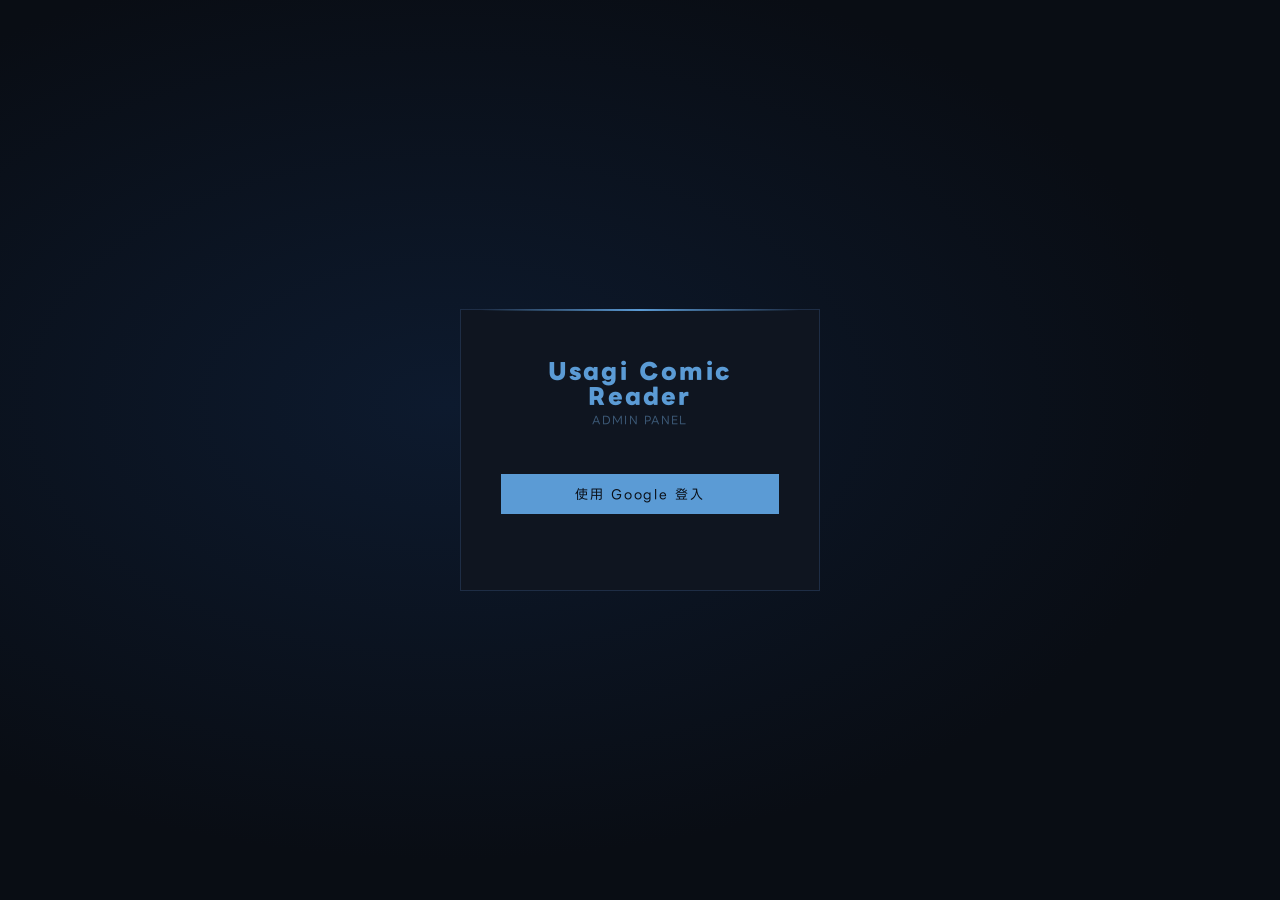
==== commit c31f0cbd: "update abc" ====
--- a/tksk/sak7@dm.html
+++ b/tksk/sak7@dm.html
@@ -151,14 +151,8 @@
 <div id="page-login" class="page active">
   <div class="login-box">
     <div class="login-title">Usagi Comic Reader</div>
-    <div class="login-sub">PRIVATE READING ROOM</div>
-    <div class="login-tabs">
-      <div class="login-tab active" onclick="selectLoginTab('admin',this)">管理</div>
-    </div>
-    <div class="pw-input-wrap">
-      <input type="password" id="pw-input" placeholder="請輸入密碼" onkeydown="if(event.key==='Enter')doLogin()">
-    </div>
-    <button class="btn-login" onclick="doLogin()">進入</button>
+    <div class="login-sub">ADMIN PANEL</div>
+    <button class="btn-login" onclick="doLogin()" style="margin-top:16px">使用 Google 登入</button>
     <div class="login-error" id="login-error"></div>
   </div>
 </div>
@@ -176,15 +170,6 @@
   </nav>
   <div class="admin-inner">
     <div class="admin-title">管 理 後 台</div>
-    <div class="admin-section">
-      <div class="admin-section-title">密碼設定</div>
-      <div class="pw-settings">
-        <div class="field"><label>漫畫區密碼</label><input type="password" id="pw-manga-new" placeholder="輸入新密碼（留空不改）"></div>
-        <div class="field"><label>插圖區密碼</label><input type="password" id="pw-illust-new" placeholder="輸入新密碼（留空不改）"></div>
-      </div>
-      <div style="margin-top:10px"><div class="field" style="max-width:260px"><label>管理員密碼</label><input type="password" id="pw-admin-new" placeholder="輸入新密碼（留空不改）"></div></div>
-      <button class="btn btn-primary" style="margin-top:12px" onclick="savePasswords()">儲存密碼</button>
-    </div>
     <div class="admin-section">
       <div class="admin-section-title" style="display:flex;align-items:center;justify-content:space-between">
         <span>作品管理</span>
@@ -313,14 +298,16 @@
 // ══════════════════════════════════════════
 const UPLOAD_API = 'https://tkskworker.pnyuki159.workers.dev/upload';
 const SAVE_API = 'https://tkskworker.pnyuki159.workers.dev/saveData';
+const AUTH_API = 'https://tkskworker.pnyuki159.workers.dev';
 const UPLOAD_SITE_BASE = location.origin;
 
 // ══════════════════════════════════════════
 // STATE
 // ══════════════════════════════════════════
 let STATE = {
+  token: null,
+  userEmail: null,
   unlocked: new Set(),
-  passwords: { manga: '', illust: 'ki', admin: 'ad777' },
   works: [],
   editingWorkId: null,
   editingChapterId: null,
@@ -334,79 +321,99 @@
 // INIT
 // ══════════════════════════════════════════
 
-function loadLocalData() {
-  const saved = localStorage.getItem('manga-gallery-data');
-  if (!saved) return null;
-  try { return JSON.parse(saved); } catch(e) { return null; }
-}
-
 async function loadRemoteData() {
+  if (!STATE.token) return null;
   try {
-    const r = await fetch('data.json?ts=' + Date.now(), { cache: 'no-store' });
+    var r = await fetch(AUTH_API + '/api/data', {
+      headers: { 'Authorization': 'Bearer ' + STATE.token }
+    });
+    if (r.status === 401) { logout(); return null; }
     if (!r.ok) return null;
-    const d = await r.json();
+    var d = await r.json();
     if (d && Array.isArray(d.works)) return d;
   } catch(e) {}
   return null;
 }
 
 async function init() {
-  const remote = await loadRemoteData();
-  if (remote && remote.works) STATE.works = remote.works;
-
-  const local = loadLocalData();
-  if (local) {
-    if (local.passwords) STATE.passwords = { ...STATE.passwords, ...local.passwords };
-    if (!remote && local.works) STATE.works = local.works;
+  // ── 處理 Google 登入回傳的 token ──
+  var hash = location.hash || '';
+  if (hash.indexOf('#token=') === 0) {
+    STATE.token = hash.slice(7);
+    localStorage.setItem('admin_auth_token', STATE.token);
+    history.replaceState(null, '', location.pathname + location.search);
+  } else if (hash === '#login_error') {
+    document.getElementById('login-error').textContent = 'Google 登入失敗，請重試';
+    history.replaceState(null, '', location.pathname + location.search);
+    return;
+  } else {
+    STATE.token = localStorage.getItem('admin_auth_token') || null;
   }
+
+  // ── 驗證 token + 確認 admin 身份 ──
+  if (STATE.token) {
+    try {
+      var r = await fetch(AUTH_API + '/auth/me', {
+        headers: { 'Authorization': 'Bearer ' + STATE.token }
+      });
+      if (r.ok) {
+        var user = await r.json();
+        STATE.userEmail = user.email;
+        if (STATE.userEmail !== 'pnyuki159@gmail.com') {
+          STATE.token = null;
+          localStorage.removeItem('admin_auth_token');
+          document.getElementById('login-error').textContent = '此帳號沒有管理員權限';
+          return;
+        }
+        STATE.unlocked = new Set(['manga', 'illust', 'admin']);
+      } else {
+        STATE.token = null;
+        localStorage.removeItem('admin_auth_token');
+      }
+    } catch(e) {
+      STATE.token = null;
+      localStorage.removeItem('admin_auth_token');
+    }
+  }
+
+  // ── 載入資料 ──
+  if (STATE.token && STATE.unlocked.has('admin')) {
+    var remote = await loadRemoteData();
+    if (remote && remote.works) STATE.works = remote.works;
+    showPage('admin');
+    renderAdmin();
+  }
+
   document.addEventListener('keydown', handleKey);
   document.querySelectorAll('.modal-overlay').forEach(o => {
     o.addEventListener('click', e => { if (e.target === o) o.classList.remove('open'); });
   });
 }
 
+// ══════════════════════════════════════════
+// AUTH — Google Login (admin)
+// ══════════════════════════════════════════
+
+function doLogin() {
+  window.location.href = AUTH_API + '/auth/login?admin=1';
+}
+
+function logout() {
+  STATE.token = null;
+  STATE.userEmail = null;
+  STATE.unlocked = new Set();
+  STATE.works = [];
+  localStorage.removeItem('admin_auth_token');
+  showPage('login');
+}
+
+function isUnlocked(type) {
+  return STATE.unlocked.has(type);
+}
+
+// admin 本地暫存（防止重整丟失未推送的編輯）
 function save() {
-  localStorage.setItem('manga-gallery-data', JSON.stringify({
-    passwords: STATE.passwords,
-    works: STATE.works,
-  }));
-}
-
-
-// ══════════════════════════════════════════
-// AUTH — multi-section unlock system
-// ══════════════════════════════════════════
-let loginTarget = 'admin';
-
-function selectLoginTab(type, el) {
-  loginTarget = type;
-  document.querySelectorAll('.login-tab').forEach(t => t.classList.remove('active'));
-  el.classList.add('active');
-  document.getElementById('login-error').textContent = '';
-}
-
-function doLogin() {
-  const pw = document.getElementById('pw-input').value;
-  if (pw === STATE.passwords.admin) {
-    document.getElementById('pw-input').value = '';
-    document.getElementById('login-error').textContent = '';
-    STATE.unlocked = new Set(['manga', 'illust', 'admin']);
-    showPage('admin');
-    renderAdmin();
-  } else {
-    const err = document.getElementById('login-error');
-    err.textContent = '密碼錯誤';
-    setTimeout(() => err.textContent = '', 2000);
-  }
-}
-
-function logout() {
-  STATE.unlocked = new Set();
-  showPage('login');
-}
-
-function isUnlocked(type) {
-  return STATE.unlocked.has(type) || STATE.unlocked.has('admin');
+  // 不再使用 localStorage 暫存，編輯後請記得按「更新JSON」
 }
 
 // ══════════════════════════════════════════
@@ -716,18 +723,6 @@
 }
 
 // ── Passwords ──
-function savePasswords() {
-  const mn = document.getElementById('pw-manga-new').value;
-  const il = document.getElementById('pw-illust-new').value;
-  const ad = document.getElementById('pw-admin-new').value;
-  if (mn) STATE.passwords.manga = mn;
-  if (il) STATE.passwords.illust = il;
-  if (ad) STATE.passwords.admin = ad;
-  save();
-  ['pw-manga-new','pw-illust-new','pw-admin-new'].forEach(id => document.getElementById(id).value = '');
-  toast('密碼已更新');
-}
-
 // ── Backup ──
 function exportData() {
   const blob = new Blob([JSON.stringify({ version: 1, works: STATE.works }, null, 2)], { type: 'application/json' });
@@ -749,7 +744,6 @@
   r.onload = e => {
     try {
       const d = JSON.parse(e.target.result);
-      if (d.passwords) STATE.passwords = { ...STATE.passwords, ...d.passwords };
       if (d.works) STATE.works = d.works;
       save(); renderAdmin(); toast('已匯入（記得按「更新JSON」）');
     } catch { toast('JSON 格式錯誤', 'error'); }
